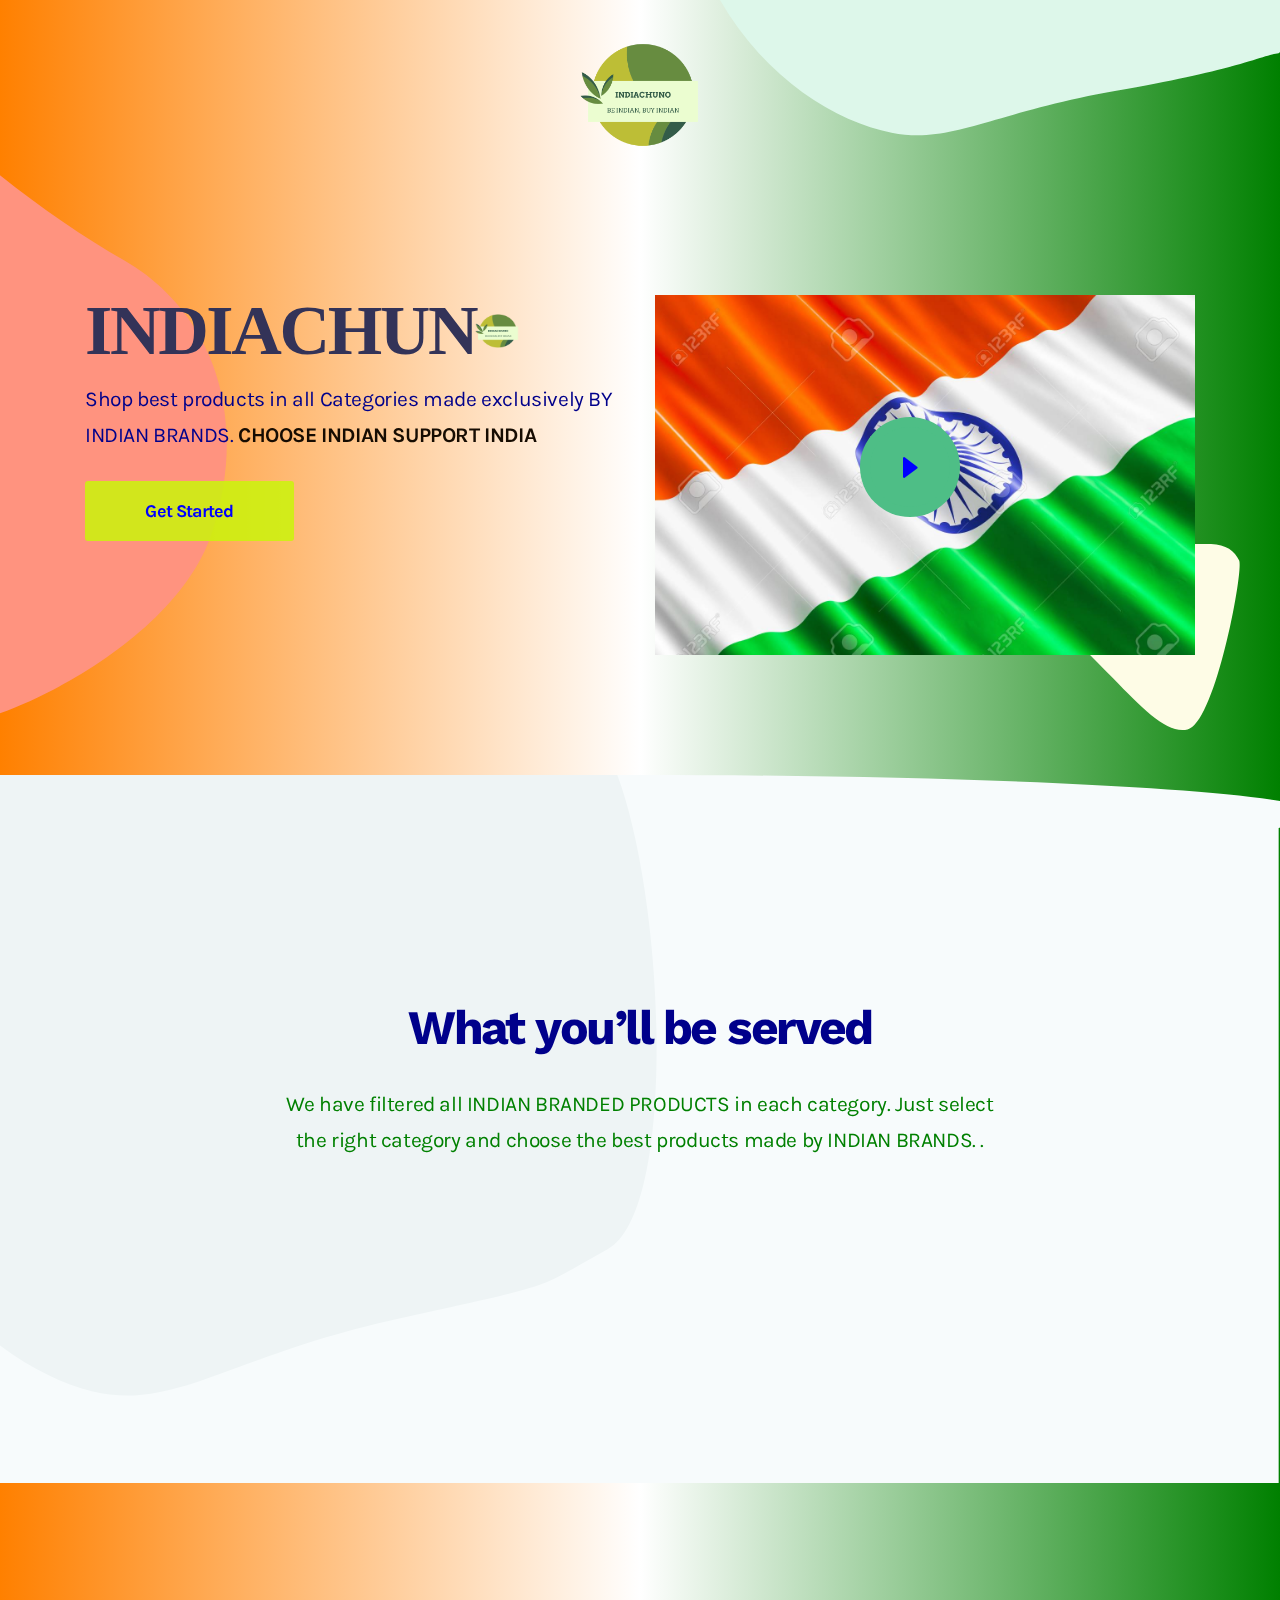
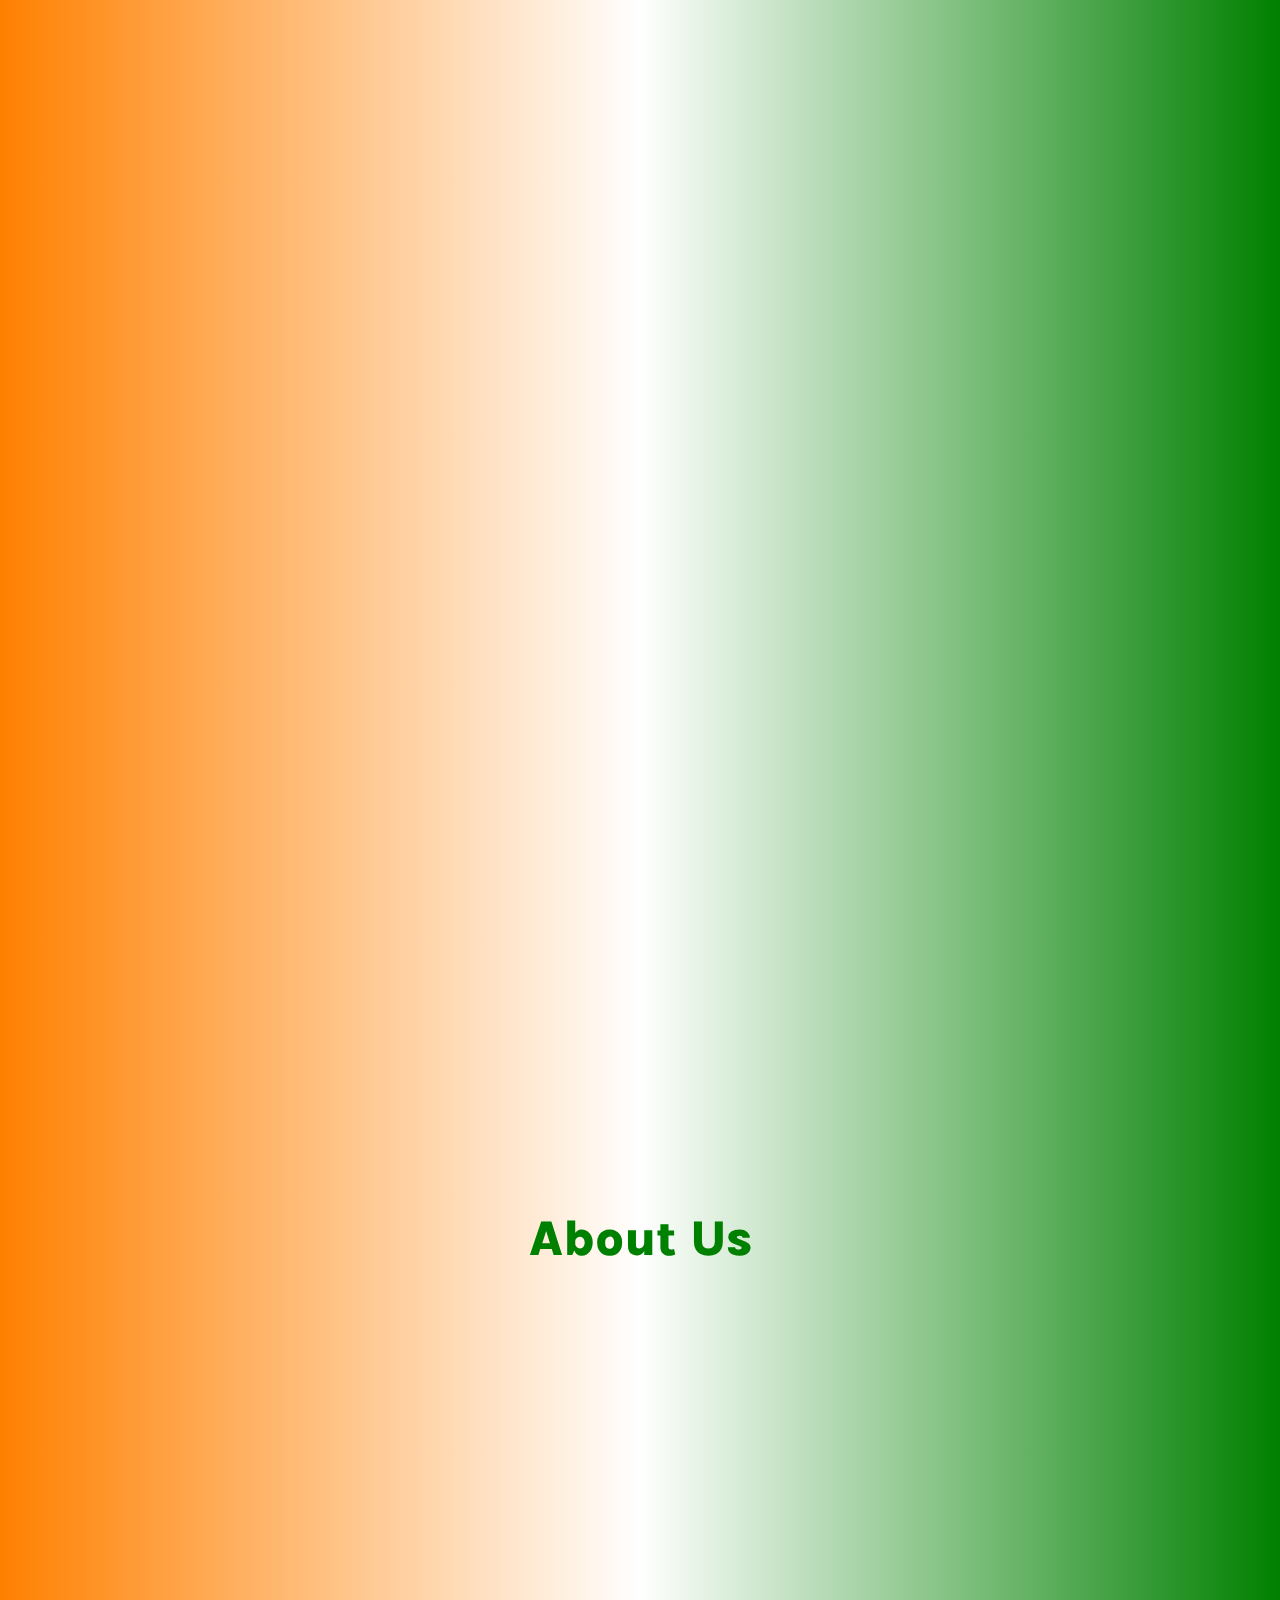
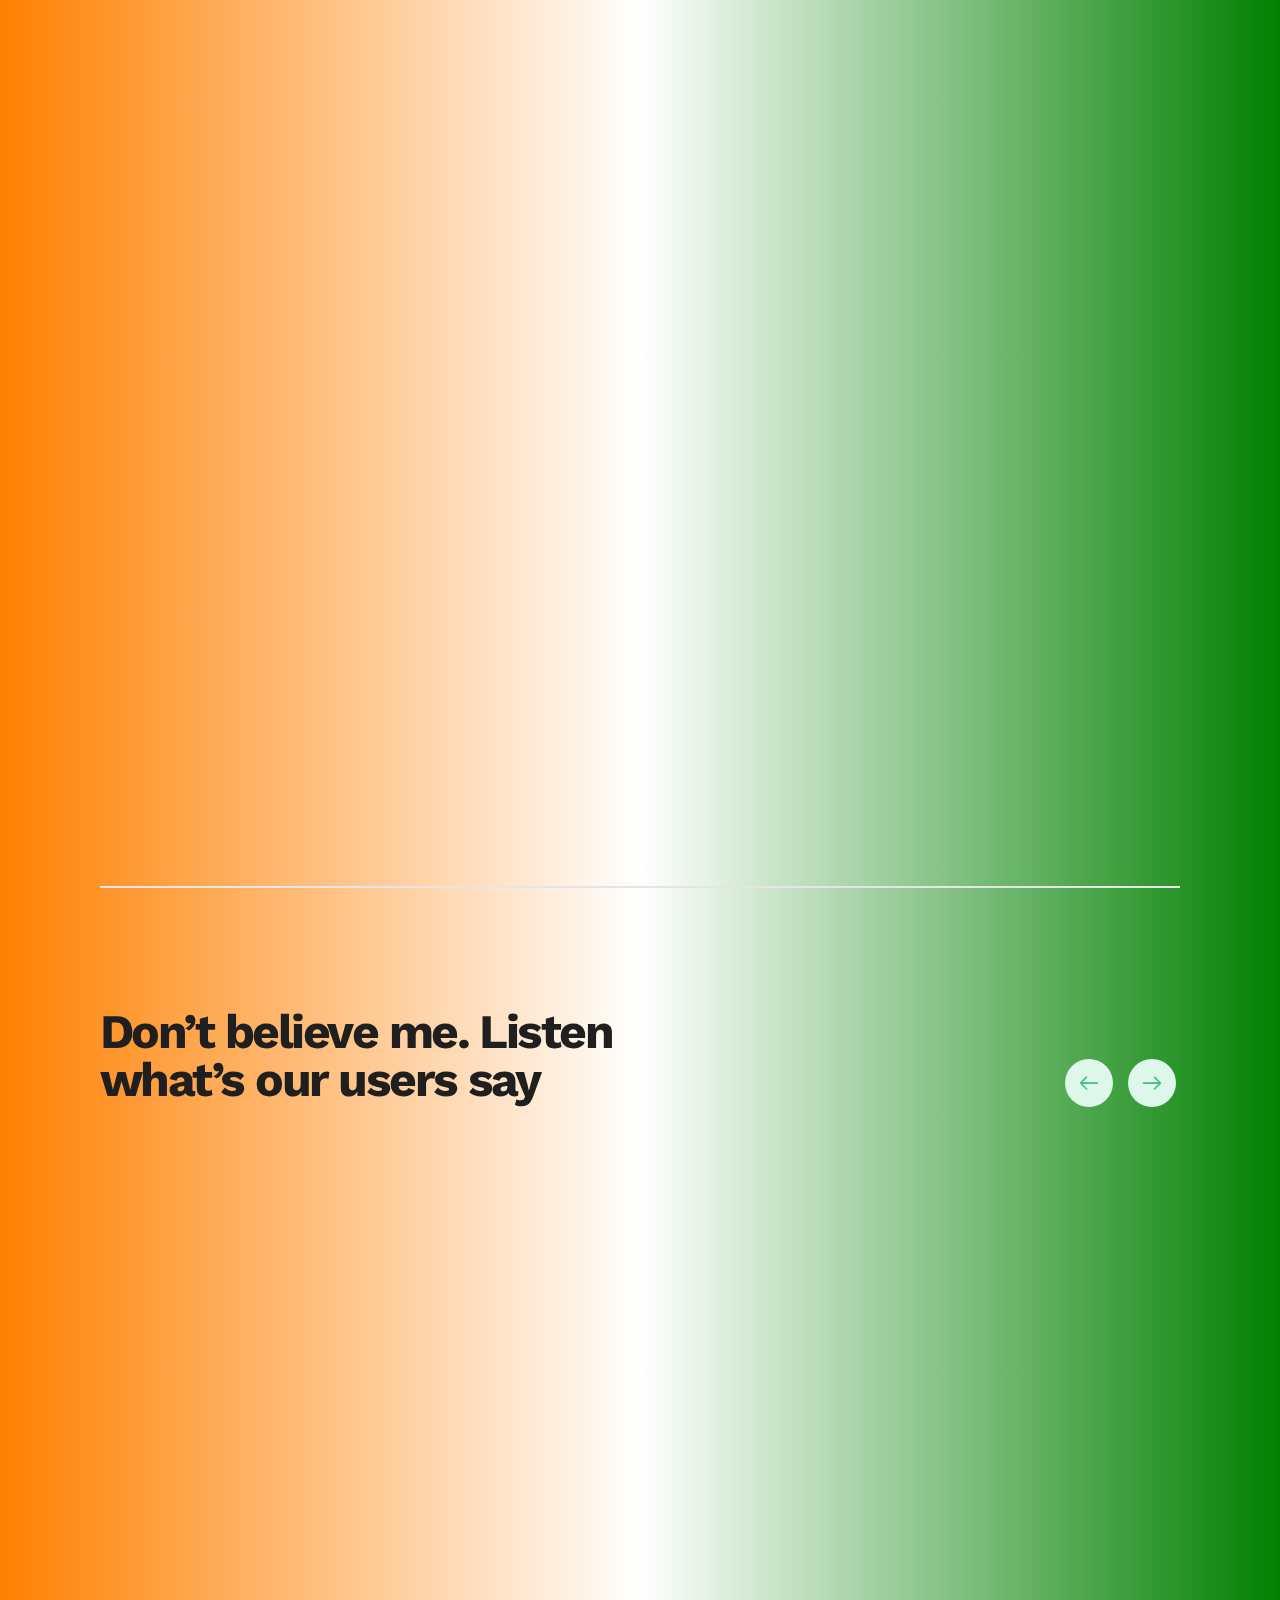
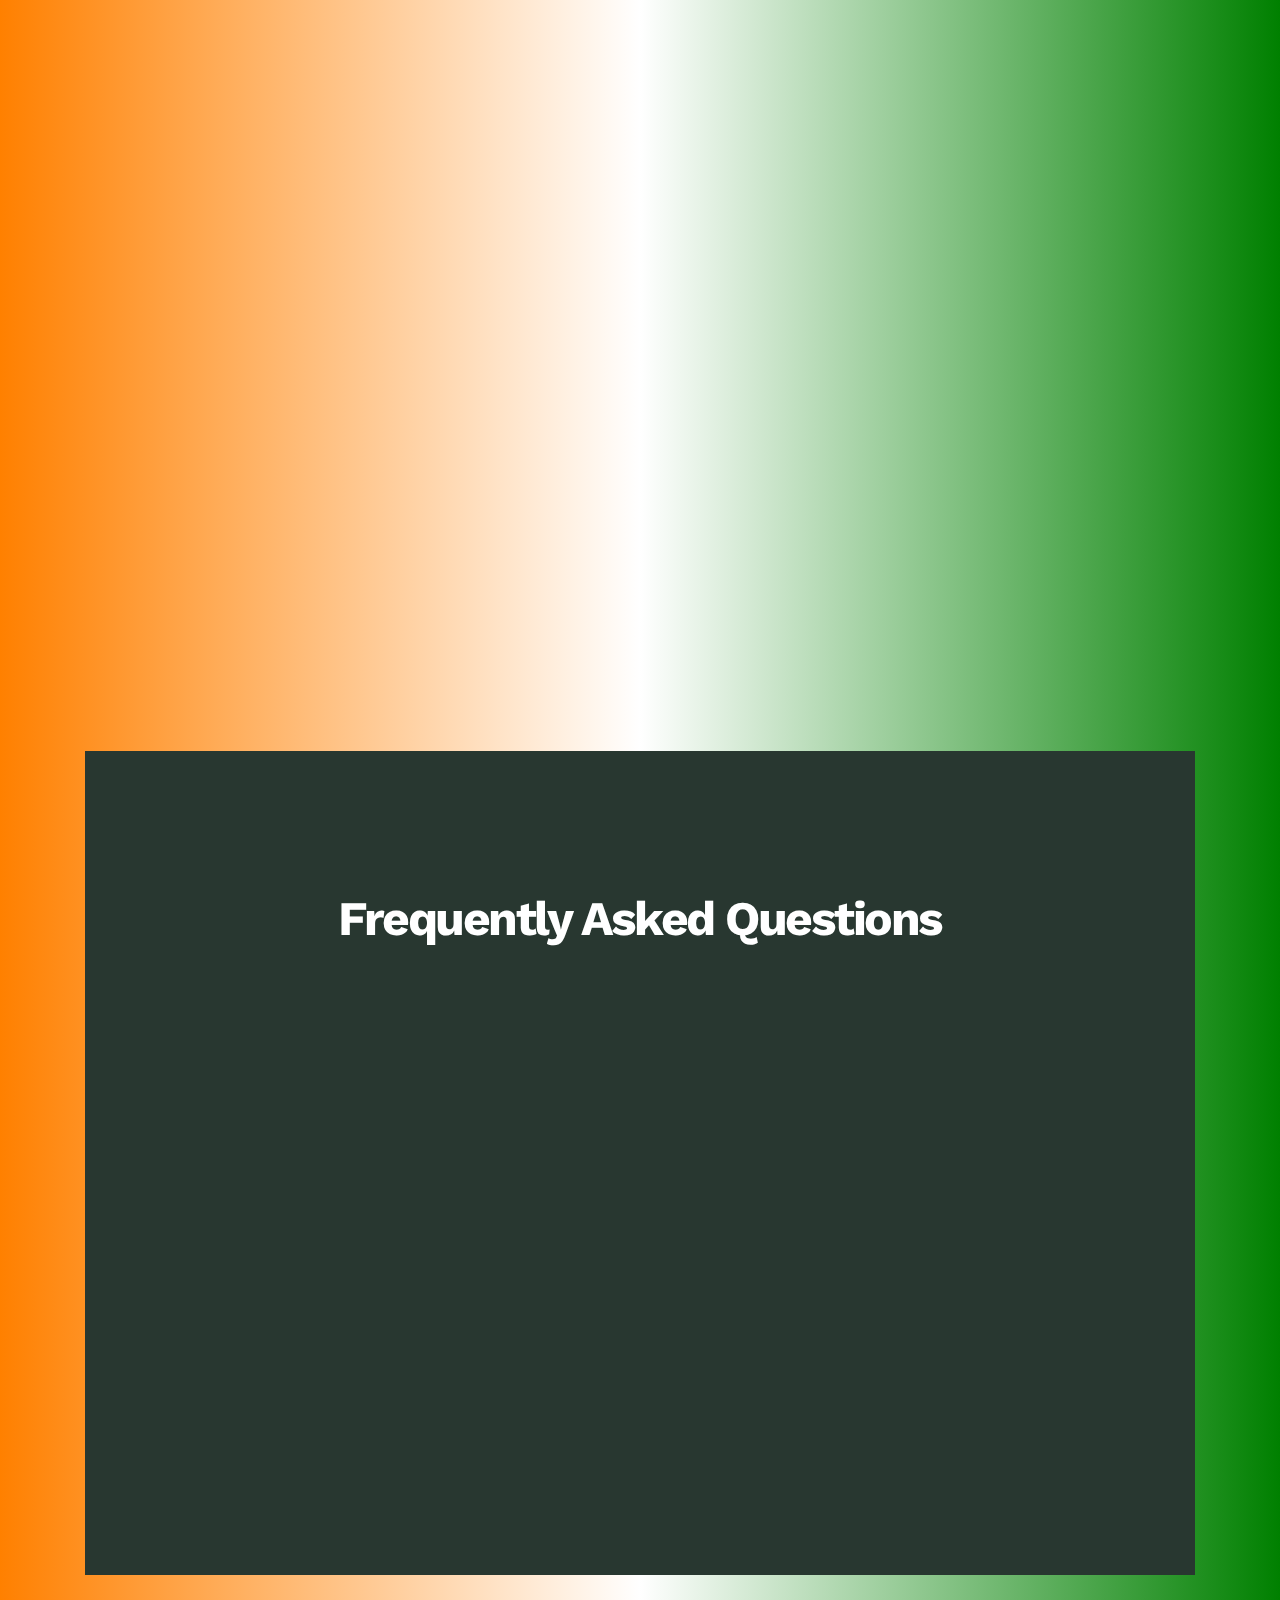
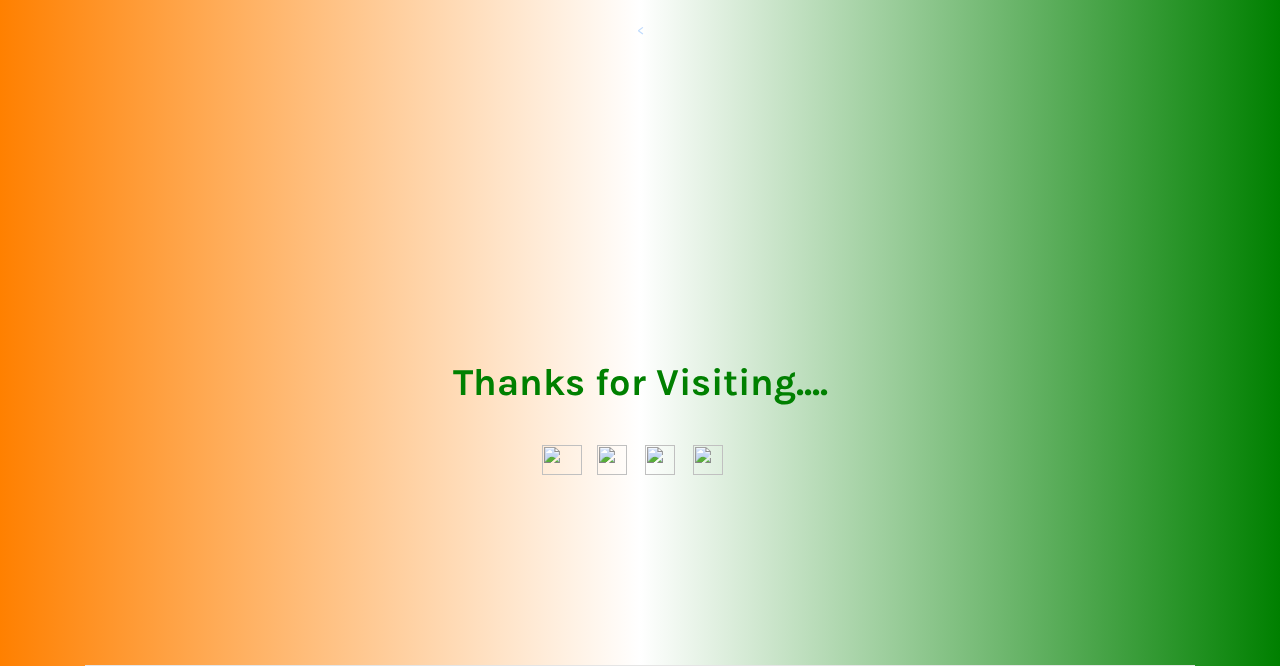
==== index.html @ 26bf74f6 "try" ====
<!DOCTYPE html>
<html lang="en">

<head>
  <meta charset="UTF-8">
  <meta name="viewport" content="width=device-width, initial-scale=1.0">
  <meta http-equiv="X-UA-Compatible" content="ie=edge">
  <title></title>
  <!-- Plugins CSS -->
  <link rel="stylesheet" href="./plugins/bootstrap-4.3.1/css/bootstrap.min.css">
  <link rel="stylesheet" href="./plugins/meanmenu/meanmenu.css">
  <link rel="stylesheet" href="./plugins/slick-1.8.1/slick.css">
  <link rel="stylesheet" href="./plugins/fancybox-master/jquery.fancybox.min.css">
  <link rel="stylesheet" href="./plugins/aos-animation/aos.css">
  <!-- fonts -->
  <link rel="stylesheet" href="./fonts/ep-icon-fonts/css/style.css">
  <link rel="stylesheet" href="./fonts/fontawesome-5/css/all.min.css">
  <!-- Custom Stylesheet -->
  <link rel="stylesheet" href="./css/settings.css">
  <link rel="stylesheet" href="./css/style.css">

  <style>

    body {
      /* background-image: linear-gradient(270deg, #138808 33%, #ffffff 33%, #ffffff 66%, #FF9933 66% ) !important; */
      background-image:
      linear-gradient(
        to right, 
        #ff8000, 
        #ffffff, 
        #008000
    );
    }

    a {
      color : blue !important;
    }

    a:hover {
      color : rgb(3, 0, 2) !important;
    }

    a:active {
      color : red !important;
    }

    b {
      color : green ;
    }
  </style>
</head>

<body >
<div class="site-wrapper">
<!-- Header Starts -->





  <header class="site-header position-relative">
        <div class="container">
            <div class="row justify-content-center align-items-center position-relative">
                <div class="col-sm-3 col-6 col-lg-2 col-xl-2 order-lg-1">
                  <!-- Brand Logo -->
                    <div class="brand-logo">
                        <a href="https://www.youtube.com/channel/UC8tmJH3tyJT249NpNAUymzQ?view_as=subscriber"><img src="bharat.png" style="text-align: left;" alt="" /></a>
                    </div>
                </div>

                
                <!-- Menu Block -->
                <!-- <div class="col-sm-1 col-6 col-lg-6 col-xl-6 offset-lg-2  position-static order-lg-2">
                    <div class="main-navigation">
                        <ul class="main-menu">
                            <li class="menu-item has-dropdown">
                                <a href="#features">Categories</a>
                                    <ul class="menu-dropdown">
                                        <li class="single-item" >
                                            <a href="#headingOne">
                                            <h3>Fashion and Wardrobe</h3> 
                                            <p>Clothing, Footwear and more</p>
                                            </a>
                                        </li>
                                        <li class="single-item">
                                            <a href="#heading2">
                                                <h3>Cosmetics and Beauty Products</h3>
                                                <p>Skin care, beauty creams and more</p>
                                            </a> 
                                        </li>
                                        <li class="single-item">
                                            <a href="heading3">
                                                <h3>Electronics</h3>
                                            <p>Mobiles, Laptops, Refridgerators, ACs, Washing Machines and more</p>
                                        </a> 
                                        </li>
                                        <li class="single-item">
                                            <a href="">
                                                    <h3>Baby and kids Products</h3>
                                                <p>baby skin care, clothing, toys and more</p>
                                            </a> 
                                        </li>
                                    </ul>
                                </li>
                            <li class="menu-item "><a href="#features"></a></li>
                    
                            <li class="menu-item"><a href="#"></a></li>
                            </ul>
                    </div>
                    <div class="mobile-menu"></div>
                </div> -->
            </div>
        </div>
        <div class="shape-holder header-shape" data-aos="fade-down" data-aos-once="true"><img src="image/header-shape.svg" alt=""></div>
  </header>

<!-- Hero-Area -->
<div class="hero-area position-relative">
  <div class="container">
    <div class="row">
      <div class="col-xl-6 col-lg-6 col-md-7 col-12">
        <div class="hero-content">
          <h1> <b style="color: rgb(51, 51, 88); font-family: Pier;">INDIACHUN<img src="bharat.png" style="width: 58px; height: 52px; margin-left: -0.12em; margin-top: -0.2em;" alt="" /></b> </h1>
          <p style="color: darkblue;">Shop best products in all Categories made exclusively BY INDIAN BRANDS. <b style="color: #160c02;">CHOOSE INDIAN SUPPORT INDIA</b></p>
          <div class="hero-btn"><a href="#categories" class="btn btn--orange btn--hover-shine" style="background-color: rgba(202, 245, 11, 0.85);">Get Started</a></div>
          <div class="rating">
            <!-- <div class="icon">
              <i class="fas fa-star active"></i>
              <i class="fas fa-star active"></i>
              <i class="fas fa-star active"></i>
              <i class="fas fa-star active"></i>
              <i class="fas fa-star active"></i>
            </div> -->
            <!-- <span class="text">Trused by over 4,332 clients</span> -->
          </div>
        </div>
      </div>

      <div class="col-xl-6 col-lg-6 col-md-5 col-12">
        <div class="hero-media">
          <img src="flag.jpg" alt="">
          <a class="video-play-trigger" data-fancybox href="https://www.youtube.com/watch?v=_sI_Ps7JSEk"><i class="icon icon-triangle-right-17-2"></i></a>
          <div class="media-shape animate-spin"><img src="image/media-shape.png" alt=""></div>
        </div>
      </div>
    </div>
  </div>
  <div class="shape-holder hero-shape" data-aos="fade-right" data-aos-once="true"><img src="image/hero-orange-shape.svg" alt=""></div>
</div>

<!-- Facts Section -->
<!-- <section class="facts-section">
  <div class="container">
    <div class="position-relative">
      <div class="fact-absolute">
          <div class="row justify-content-center">
              <div class="col-xl-7 col-lg-8 mb--35  text-center">
                <span class="fact-text">The #1 Shopping Platform of Indian Products</span>
              </div>
            </div>
            <div class="row justify-content-center space-db--30">
                <div class="col-md-6 col-lg-3 mb--30" data-aos="fade-up" data-aos-duration="1000" data-aos-once="true">
                        <div class="fact-card" >
                          <div class="card-content">
                            <span class="number">12,382</span>
                            <p class="info">Happy Clients</p>
                          </div>
                
                          <div class="card-icon">
                            <img src="image/users-wm.png" alt="">
                          </div>
                        </div>
                </div>
                
                <div class="col-md-6 col-lg-3 mb--30" data-aos="fade-up" data-aos-duration="2000" data-aos-once="true" data-aos-delay="200">
                        <div class="fact-card" >
                          <div class="card-content">
                            <span class="number">13003</span>
                            <p class="info">Projects</p>
                          </div>
                
                          <div class="card-icon">
                            <img src="image/fact-2.png" alt="">
                          </div>
                        </div>
                </div>
                
                <div class="col-md-6 col-lg-3 mb--30" data-aos="fade-up" data-aos-duration="2000" data-aos-once="true" data-aos-delay="400">
                        <div class="fact-card" >
                          <div class="card-content">
                            <span class="number">3,493</span>
                            <p class="info">5 Star Reviews</p>
                          </div>
                
                          <div class="card-icon">
                            <img src="image/fact-3.png" alt="">
                          </div>
                        </div>
                </div>
                
                <div class="col-md-6 col-lg-3 mb--30" data-aos="fade-up" data-aos-duration="2000" data-aos-once="true" data-aos-delay="600">
                        <div class="fact-card" >
                          <div class="card-content">
                            <span class="number">21k</span>
                            <p class="info">Project Requests</p>
                          </div>
                
                          <div class="card-icon">
                            <img src="image/fact-4.png" alt="">
                          </div>
                        </div>
                </div>
            </div>
      </div>
    </div>
  </div>
</section> -->


<!-- Course section -->
<section class="course-section position-relative">
  <div class="shape-holder">
    <img src="./image/section-2-shape-bg.svg" alt="">
  </div>
  <div class="shape-holder" data-aos="zoom-in"  data-aos-once="true">
    <img src="./image/section-2-shape.svg" alt="">
  </div>
  <div class="shape-holder course-shape-3" data-aos="zoom-in-left" data-aos-once="true">
    <img src="./image/course-yelloow-svg.svg" alt="">
  </div>
  <div class="container pt-lg--85">
    <div class="row justify-content-center">
      <div class="col-lg-8">
        <div class="section-title section-black" >
          <h2 style="color: darkblue;"> What you’ll be served</h2>
          <p id="categories" style="color: green;">We have filtered all INDIAN BRANDED PRODUCTS in each category. Just select the right category and choose the best products made by INDIAN BRANDS.
          .</p>
        </div>
      </div>
    </div>
    <div class="accordion course-accordion" id="accordionExample" >
      <div class="card course-card"  data-aos="fade-up" data-aos-duration="1000" data-aos-once="true" >
        <div class="card-header" id="headingOne">
          <div class="row">
              <div class="col-xl-6 col-lg-7">
                <div class="acc-left-content d-flex">
                  <div class="acc-icon">
                    <img src="https://previews.123rf.com/images/stokkco/stokkco1707/stokkco170700068/82265278-flat-style-modern-business-employees-activity-vector-icon-set-men-lifestyle-icons-present-.jpg" style="width: 69px; height: 69px;" alt="rg">
                  </div>
                  <div class="acc-head-contents">
                    <h3 style="color: darkblue;">Men</h3>
                    <p style="color: green;">Buy best products in MEN category, available on top e-commerce sites filtering only <b>INDIAN BRANDS</b> .</p>
                  </div>
                </div>
              </div>
              <div class="col-xl-4 col-lg-5 offset-xl-2">
                <div class="acc-right-content d-flex">
                  <div class="course-length-badge">
                    <span>Sub-categories</span>
                    <span>12</span>
                  </div>
                  <button class="btn acc-toggle collapsed" type="button" data-toggle="collapse" data-target="#collapseOne" aria-expanded="true" aria-controls="collapseOne">
                    <i class="icon icon-minimal-down"></i>
                  </button>
                </div>
              </div>
          </div>
          
        </div>
    
        <div id="collapseOne" class="collapse" aria-labelledby="headingOne" data-parent="#accordionExample">
          <div class="card-body">
              <ul class="course-inline-list">
                <li><a href="https://ekaro.in/enkr2020070743088723">
                      <i class="icon icon-check-2"></i>
                        <b>Topwear</b>  :  
                        <a href="https://clnk.in/le6h" target="_"> &nbsp;&nbsp;&nbsp;   T shirts</a>   
                        <a href="https://ekaro.in/enkr2020070743088898"> &nbsp;&nbsp;&nbsp;   Casual Shirts</a> 
                        <a href="https://ekaro.in/enkr2020070743089141"> &nbsp;&nbsp;&nbsp;   Formal Shirts</a>
                        <a href="https://ekaro.in/enkr2020070743089305"> &nbsp;&nbsp;&nbsp;   Sweatshirts</a> 
                        <a href="https://ekaro.in/enkr2020070743089459"> &nbsp;&nbsp;&nbsp;   Sweaters</a> 
                        <a href="https://ekaro.in/enkr2020070743089582"> &nbsp;&nbsp;&nbsp;   Jackets</a>
                        <a href="https://ekaro.in/enkr2020070743089727"> &nbsp;&nbsp;&nbsp;   Blazers & Coats</a> 
                        <a href="https://ekaro.in/enkr2020070743089936"> &nbsp;&nbsp;&nbsp;   Suits</a> 
                        <a href="https://ekaro.in/enkr2020070843102762"> &nbsp;&nbsp;&nbsp;   Rain-jackets</a>  
                    </a></li>
                <li><a href="https://ekaro.in/enkr2020070743090374">
                      <i class="icon icon-check-2"></i>
                        <b>Bottomwear</b>  :
                        <a href="https://ekaro.in/enkr2020070743090176"> &nbsp;&nbsp;&nbsp;   Jeans</a> 
                        <a href="https://ekaro.in/enkr2020070743090230"> &nbsp;&nbsp;&nbsp;   Casual Trousers</a> 
                        <a href="https://ekaro.in/enkr2020070743090244"> &nbsp;&nbsp;&nbsp;   Formal Trousers</a>
                        <a href="https://ekaro.in/enkr2020070743090319"> &nbsp;&nbsp;&nbsp;   Shorts</a> 
                        <a href="https://ekaro.in/enkr2020070743090349"> &nbsp;&nbsp;&nbsp;   Trackpants & Joggers</a> 
                    </a></li>
                <li><a href="https://ekaro.in/enkr2020070743090690">
                      <i class="icon icon-check-2"></i>
                        <b>Footwear</b>  : 
                        <a href="https://ekaro.in/enkr2020070843098414"> &nbsp;&nbsp;&nbsp;   Casual Shoes</a> 
                        <a href="https://ekaro.in/enkr2020070743090747"> &nbsp;&nbsp;&nbsp;   Sports Shoes</a> 
                        <a href="https://ekaro.in/enkr2020070843098786"> &nbsp;&nbsp;&nbsp;   Formal Shoes</a>
                        <a href="https://ekaro.in/enkr2020070843098941"> &nbsp;&nbsp;&nbsp;   Sneakers</a> 
                        <a href="https://ekaro.in/enkr2020070843099304"> &nbsp;&nbsp;&nbsp;   Sandals & Floaters</a> 
                        <a href="https://ekaro.in/enkr2020070843099694"> &nbsp;&nbsp;&nbsp;   Flip Flops</a>
                        <a href="https://ekaro.in/enkr2020070843099790"> &nbsp;&nbsp;&nbsp;   Socks</a> 
                    </a>
                  </li>

                  <li><a href="https://ekaro.in/enkr2020070843101051">
                    <i class="icon icon-check-2"></i>
                      <b>Traditional & Festive Wear</b>  : 
                      <a href="https://ekaro.in/enkr2020070843101194"> &nbsp;&nbsp;&nbsp;   Kurtas & Kurta Sets </a> 
                      <a href="https://ekaro.in/enkr2020070843101412"> &nbsp;&nbsp;&nbsp;   Sherwanis</a> 
                      <a href="https://ekaro.in/enkr2020070843101813"> &nbsp;&nbsp;&nbsp;   Nehru Jackets</a>
                      <a href="https://ekaro.in/enkr2020070843101910"> &nbsp;&nbsp;&nbsp;   Dhotis</a> 
                  </a>
                  </li>

                  <li><a href="https://ekaro.in/enkr2020070843102065">
                    <i class="icon icon-check-2"></i>
                    <b>Innerwear & Sleepwear</b>   : 
                      <a href="https://ekaro.in/enkr2020070843102161"> &nbsp;&nbsp;&nbsp;   Breifs & Trunks</a> 
                      <a href="https://ekaro.in/enkr2020070843102266"> &nbsp;&nbsp;&nbsp;   Boxers</a> 
                      <a href="https://ekaro.in/enkr2020070843102309"> &nbsp;&nbsp;&nbsp;   Vests</a>
                      <a href="https://ekaro.in/enkr2020070843102429"> &nbsp;&nbsp;&nbsp;   Sleepwear & Loungewear</a> 
                      <a href="https://ekaro.in/enkr2020070843102532"> &nbsp;&nbsp;&nbsp;   Thermals</a> 
                  </a>
                  </li>

                  <li><a href="https://ekaro.in/enkr2020070843100531">
                    <i class="icon icon-check-2"></i>
                     <b>Sports & Active Wear</b>  : 
                      <a href="https://ekaro.in/enkr2020070743090747"> &nbsp;&nbsp;&nbsp;   Sports Shoes</a>
                      <a href="https://ekaro.in/enkr2020070843099304"> &nbsp;&nbsp;&nbsp;   Sports Sandals</a>  
                      <a href="https://ekaro.in/enkr2020070843100383"> &nbsp;&nbsp;&nbsp;   Active T-shirts</a>
                  </a>
                </li>

                <li><a href="https://ekaro.in/enkr2020070843116913">
                  <i class="icon icon-check-2"></i>
                   <b>Personal Care & Grooming</b> 
                </a>
                </li>

                <li><a href="https://ekaro.in/enkr2020070843117660">
                  <i class="icon icon-check-2"></i>
                   <b>Sunglasses & Frames</b> 
                </a>
                </li>

                <li><a href="https://ekaro.in/enkr2020070843119624">
                  <i class="icon icon-check-2"></i>
                   <b>Watches</b> 
                </a>
              </li>

              <li><a href="https://ekaro.in/enkr2020070843119895">
                <i class="icon icon-check-2"></i>
                <b>Fashion Accessories</b>   : 
                  <!-- <a href=""> &nbsp;&nbsp;&nbsp;   Wallets</a> 
                  <a href=""> &nbsp;&nbsp;&nbsp;   Belts</a>  -->
                  <a href="https://ekaro.in/enkr2020070843118242"> &nbsp;&nbsp;&nbsp;   Perfumes</a>
                  <a href="https://ekaro.in/enkr2020070843118349"> &nbsp;&nbsp;&nbsp;   Deodrants</a> 
                  <a href="https://ekaro.in/enkr2020070843120331"> &nbsp;&nbsp;&nbsp;   Trimmers</a> 
                  <!-- <a href=""> &nbsp;&nbsp;&nbsp;   Mufflers, Scarves & Gloves</a> -->
                  <!-- <a href=""> &nbsp;&nbsp;&nbsp;   Phone Cases</a> -->
                  <a href="https://ekaro.in/enkr2020070843120621"> &nbsp;&nbsp;&nbsp;   Rings & Wristwear</a> 
                  <a href="https://ekaro.in/enkr2020070843121198"> &nbsp;&nbsp;&nbsp;   Helmets</a>
                  <a href="https://ekaro.in/enkr2020070843120926"> &nbsp;&nbsp;&nbsp;   Caps & Hats</a>
              </a>
              </li>

            <li><a href="https://ekaro.in/enkr2020070843121615">
              <i class="icon icon-check-2"></i>
               <b>Bags & Bagpacks</b> 
            </a>
            </li>

            <li><a href="https://ekaro.in/enkr2020070843122046">
              <i class="icon icon-check-2"></i>
               <b>Luggages & Trolleys</b> 
            </a>
            </li>
              </ul>
          </div>
        </div>
      </div>
      <div class="card course-card"  data-aos="fade-up" data-aos-duration="2000" data-aos-once="true" data-aos-delay="200">
        <div class="card-header" id="heading2">
          <div class="row">
              <div class="col-lg-6">
                <div class="acc-left-content d-flex">
                  <div class="acc-icon">
                    <img src="https://i.pinimg.com/736x/04/02/63/040263b0ae04bc8cb9056aa5ca827648.jpg" style="width: 69px; height:69px;" alt="">
                  </div>
                  <div class="acc-head-contents">
                    <h3 style="color: darkblue;">Women</h3>
                    <p style="color: green;">Best Fashion, Beauty and Skincare offered for ladies by top <b>INDIAN BRANDS</b> .</p>
                  </div>
                </div>
              </div>
              <div class="col-lg-4 offset-lg-2">
                <div class="acc-right-content d-flex">
                  <div class="course-length-badge">
                    <span>Sub-Categories</span>
                    <span>13</span>
                  </div>
                  <button class="btn acc-toggle collapsed" type="button" data-toggle="collapse" data-target="#collapse2" aria-expanded="true" aria-controls="collapse2">
                    <i class="icon icon-minimal-down"></i>
                  </button>
                </div>
              </div>
          </div>
          
        </div>
    
        <div id="collapse2" class="collapse" aria-labelledby="heading2" data-parent="#accordionExample">
          <div class="card-body">
              <ul class="course-inline-list">
                <li><a href="https://ekaro.in/enkr2020070843126249">
                      <i class="icon icon-check-2"></i>
                    <b>Indian & Fusion Wear</b>   : 
                    <div class="hyperlinks">
                      <a href="https://ekaro.in/enkr2020070843126339"> &nbsp;&nbsp;&nbsp;   Kurtas & Suits</a> 
                      <a href="https://ekaro.in/enkr2020070843126495"> &nbsp;&nbsp;&nbsp;   Kurtis, Tunics & Tops</a> 
                      <a href="https://ekaro.in/enkr2020070843126525"> &nbsp;&nbsp;&nbsp;   Ethnic Dresses</a>
                      <a href="https://ekaro.in/enkr2020070843126774"> &nbsp;&nbsp;&nbsp;   Leggings, Salwars, Chridars</a> 
                      <a href="https://ekaro.in/enkr2020070843126842"> &nbsp;&nbsp;&nbsp;   Skirt & Palazzos</a> 
                      <a href="https://ekaro.in/enkr2020070843127076"> &nbsp;&nbsp;&nbsp;   Sarees & Blouses</a>
                      <a href="https://ekaro.in/enkr2020070843129434"> &nbsp;&nbsp;&nbsp;   Dress Materials</a>
                      <a href="https://ekaro.in/enkr2020070843129537"> &nbsp;&nbsp;&nbsp;   Lehenga Cholis</a> 
                      <a href="https://ekaro.in/enkr2020070843129668"> &nbsp;&nbsp;&nbsp;   Dupattas & Shawls</a>
                      <a href="https://ekaro.in/enkr2020070843129737"> &nbsp;&nbsp;&nbsp;   Jackets & Waistcoats</a>
                    </div>
                    </a>

                  </li>

                  <li><a href="https://ekaro.in/enkr2020070843130468">
                    <i class="icon icon-check-2"></i>
                   <b>Western Wear</b>  : 
                    <a href="https://ekaro.in/enkr2020070843130635"> &nbsp;&nbsp;&nbsp;   Dresses & Jumpsuits </a> 
                    <a href="https://ekaro.in/enkr2020070843130694"> &nbsp;&nbsp;&nbsp;   Tops, T-shirts & Shirts</a> 
                    <a href="https://ekaro.in/enkr2020070843130952"> &nbsp;&nbsp;&nbsp;   Jeans & Jeggings</a>
                    <a href="https://ekaro.in/enkr2020070843131075"> &nbsp;&nbsp;&nbsp;   Trousers & Capris</a> 
                    <a href="https://ekaro.in/enkr2020070943138048"> &nbsp;&nbsp;&nbsp;   Shorts & Skirts</a> 
                    <a href="https://ekaro.in/enkr2020070943139017"> &nbsp;&nbsp;&nbsp;   Shrugs</a>
                    <a href="https://ekaro.in/enkr2020070943139265"> &nbsp;&nbsp;&nbsp;   Sweaters & Sweatshirts</a>
                    <a href="https://ekaro.in/enkr2020070943139390"> &nbsp;&nbsp;&nbsp;   Jackets & Coats</a> 
                    <a href="https://ekaro.in/enkr2020070943139440"> &nbsp;&nbsp;&nbsp;   Blazers & Waistcoats</a>
                  </a>
                </li>

                <li><a href="https://ekaro.in/enkr2020070943158578">
                  <i class="icon icon-check-2"></i>
                <b>Footwear</b>   : 
                  <a href="https://ekaro.in/enkr2020070943158698"> &nbsp;&nbsp;&nbsp;   Flats</a> 
                  <a href="https://ekaro.in/enkr2020070943158757"> &nbsp;&nbsp;&nbsp;   Casual Shoes</a> 
                  <a href="https://ekaro.in/enkr2020070943158870"> &nbsp;&nbsp;&nbsp;   Heels</a>
                  <a href="https://ekaro.in/enkr2020070943158991"> &nbsp;&nbsp;&nbsp;   Boots</a> 
                  <a href="https://ekaro.in/enkr2020070943159038"> &nbsp;&nbsp;&nbsp;   Sports Shoes & Floaters</a> 
                </a>
              </li>

              <li><a href="https://ekaro.in/enkr2020070943139513">
                <i class="icon icon-check-2"></i>
              <b>Sports & Active Wear</b>   : 
                <a href="https://ekaro.in/enkr2020070943139679"> &nbsp;&nbsp;&nbsp;   Clothing</a> 
                <a href="https://ekaro.in/enkr2020070943139800"> &nbsp;&nbsp;&nbsp;   Footwear</a> 
                <a href="https://ekaro.in/enkr2020070943158085"> &nbsp;&nbsp;&nbsp;   Sports Accessories</a>
              </a>
              </li>

              <li><a href="https://ekaro.in/enkr2020070943154555">
                  <i class="icon icon-check-2"></i>
                  <b>Women Accessories</b>  
                </a>
              </li>

              <li><a href="https://ekaro.in/enkr2020070943154123">
                <i class="icon icon-check-2"></i>
                <b> Watches & Wearables</b> 
              </a>
              </li>
      
              <li><a href="https://ekaro.in/enkr2020070943146817">
                <i class="icon icon-check-2"></i>
                <b>Sunglasses & Frames</b> 
              </a>
              </li>
              
              <li><a href="https://ekaro.in/enkr2020070943142655">
                <i class="icon icon-check-2"></i>
               <b>Lingerie & Sleepwear</b>  : 
                <a href="https://ekaro.in/enkr2020070943142808"> &nbsp;&nbsp;&nbsp;   Bras & Lingerie Sets</a> 
                <a href="https://ekaro.in/enkr2020070943142882"> &nbsp;&nbsp;&nbsp;   Briefs</a> 
                <a href="https://ekaro.in/enkr2020070943142963"> &nbsp;&nbsp;&nbsp;   Shapewear</a>
                <a href="https://ekaro.in/enkr2020070943143275"> &nbsp;&nbsp;&nbsp;   Sleepwear & Loungewear</a>
                <a href="https://ekaro.in/enkr2020070943143477"> &nbsp;&nbsp;&nbsp;   Swimewear</a> 
                <a href="https://ekaro.in/enkr2020070943143704"> &nbsp;&nbsp;&nbsp;   Camisoles & Thermals</a>
              </a>
              </li>

              <li><a href="https://ekaro.in/enkr2020070943148699">
                <i class="icon icon-check-2"></i>
               <b>Beauty and personal care products</b>  : 
                <a href="https://ekaro.in/enkr2020070943148902"> &nbsp;&nbsp;&nbsp;   Makeup</a> 
                <a href="https://ekaro.in/enkr2020070943153249"> &nbsp;&nbsp;&nbsp;   Skincare</a> 
                <a href="https://ekaro.in/enkr2020070943153467"> &nbsp;&nbsp;&nbsp;   Premium Beauty</a>
                <a href="https://ekaro.in/enkr2020070943153705"> &nbsp;&nbsp;&nbsp;   Lipsticks</a>
                <a href="https://ekaro.in/enkr2020070943153953"> &nbsp;&nbsp;&nbsp;   Fragrances</a>
              </a>
              </li>

              <li><a href="https://ekaro.in/enkr2020070943157652">
                <i class="icon icon-check-2"></i>
               <b>Jewellery</b>  : 
                <a href="https://ekaro.in/enkr2020070943157868"> &nbsp;&nbsp;&nbsp;   Fashion Jewellery</a> 
                <a href="https://ekaro.in/enkr2020070943157923"> &nbsp;&nbsp;&nbsp;   Fine Jewellery</a> 
                <a href="https://ekaro.in/enkr2020070943157977"> &nbsp;&nbsp;&nbsp;   Earrings</a>
              </a>
              </li>

              <li><a href="https://ekaro.in/enkr2020070943148160">
                <i class="icon icon-check-2"></i>
                <b>Handbags, Bags & Wallets</b>  
              </a>
              </li>

              <li><a href="https://ekaro.in/enkr2020070943147891">
                <i class="icon icon-check-2"></i>
                <b>Bagpacks</b>
              </a>
              </li>
  
              <li><a href="https://ekaro.in/enkr2020070943147709">
                <i class="icon icon-check-2"></i>
                 <b>Luggages & Trolleys</b> 
              </a>
              </li>

              </ul>
          </div>
        </div>
      </div>


      <div class="card course-card"  data-aos="fade-up" data-aos-duration="2000" data-aos-once="true" data-aos-delay="400">
        <div class="card-header" id="heading3">
          <div class="row">
              <div class="col-lg-6">
                <div class="acc-left-content d-flex">
                  <div class="acc-icon">
                    <img src="https://cdn.nohat.cc/thumb/f/720/4728935623426048.jpg" style="width: 69px; height:69px;" alt="">
                  </div>
                  <div class="acc-head-contents">
                    <h3 style="color: darkblue;">Baby & Kids</h3>
                    <p style="color: green;">Best and affordable BABY & KIDS Products by <b>INDIAN BRANDS</b>.</p>
                  </div>
                </div>
              </div>
              <div class="col-lg-4 offset-lg-2">
                <div class="acc-right-content d-flex">
                  <div class="course-length-badge">
                    <span>Sub-Categories</span>
                    <span>9</span>
                  </div>
                  <button class="btn acc-toggle collapsed" type="button" data-toggle="collapse" data-target="#collapse3" aria-expanded="true" aria-controls="collapse3">
                    <i class="icon icon-minimal-down"></i>
                  </button>
                </div>
              </div>
          </div>
          
        </div>
    
        <div id="collapse3" class="collapse" aria-labelledby="heading3" data-parent="#accordionExample">
          <div class="card-body">
              <ul class="course-inline-list">
                
                <li><a href="https://ekaro.in/enkr2020071143215452">
                      <i class="icon icon-check-2"></i>
                      <b>Boys Clothing</b>   :  
                        <a href="https://ekaro.in/enkr2020071143216071"> &nbsp;&nbsp;&nbsp;   T-Shirts</a> 
                        <a href="https://ekaro.in/enkr2020071143216167"> &nbsp;&nbsp;&nbsp;   Shirts</a> 
                        <a href="https://ekaro.in/enkr2020071143216226"> &nbsp;&nbsp;&nbsp;   Sweatshirts</a>
                        <a href="https://ekaro.in/enkr2020071143216269"> &nbsp;&nbsp;&nbsp;   Jeans</a> 
                        <a href="https://ekaro.in/enkr2020071143216431"> &nbsp;&nbsp;&nbsp;   Shorts</a>
                        <a href="https://ekaro.in/enkr2020071143216362"> &nbsp;&nbsp;&nbsp;   Trousers</a> 
                        <a href="https://ekaro.in/enkr2020071143216733"> &nbsp;&nbsp;&nbsp;   Jackets & Blazers</a>
                        <a href="https://ekaro.in/enkr2020071143216585"> &nbsp;&nbsp;&nbsp;   Ethnic Wear</a> 
                        <a href="https://ekaro.in/enkr2020071143216506"> &nbsp;&nbsp;&nbsp;   Trackpants & pyjamas</a> 
                        <a href="https://ekaro.in/enkr2020071143216675"> &nbsp;&nbsp;&nbsp;   Innerwear & Sleepwear</a>     
                    </a>
                    </li>

                    <li><a href="https://ekaro.in/enkr2020071143217007">
                      <i class="icon icon-check-2"></i>
                      <b>Girls Clothing</b>   :  
                        <a href="https://ekaro.in/enkr2020071143217056"> &nbsp;&nbsp;&nbsp;   Dresses</a> 
                        <a href="https://ekaro.in/enkr2020071143217080"> &nbsp;&nbsp;&nbsp;   Tops</a> 
                        <a href="https://ekaro.in/enkr2020071143217114"> &nbsp;&nbsp;&nbsp;   T-Shirts</a>
                        <a href="https://ekaro.in/enkr2020071143217133"> &nbsp;&nbsp;&nbsp;   Clothing Sets</a> 
                        <a href="https://ekaro.in/enkr2020071143217190"> &nbsp;&nbsp;&nbsp;   Etnic Wear</a> 
                        <a href="https://ekaro.in/enkr2020071143217218"> &nbsp;&nbsp;&nbsp;   Dungarees & Jumpsuits</a>
                        <a href="https://ekaro.in/enkr2020071143217270"> &nbsp;&nbsp;&nbsp;   Skirts & Shorts</a> 
                        <a href="https://ekaro.in/enkr2020071143217316"> &nbsp;&nbsp;&nbsp;   Tights & Leggings</a> 
                        <a href="https://ekaro.in/enkr2020071143217353"> &nbsp;&nbsp;&nbsp;   Jeans, Trousers & Capris</a> 
                        <a href="https://ekaro.in/enkr2020071143220869"> &nbsp;&nbsp;&nbsp;   Jacket, Sweater & Sweatshirts</a>
                        <a href="https://ekaro.in/enkr2020071143220928"> &nbsp;&nbsp;&nbsp;   Innerwear & Sleepwear</a>     
                    </a>
                    </li>

                    <li><a href="https://ekaro.in/enkr2020071143221642">
                      <i class="icon icon-check-2"></i>
                      <b>Boys Footwear</b>   :  
                        <a href="https://ekaro.in/enkr2020071143221675"> &nbsp;&nbsp;&nbsp;   Casual Shoes</a> 
                        <a href="https://ekaro.in/enkr2020071143221977"> &nbsp;&nbsp;&nbsp;   Sports Shoes</a> 
                        <a href="https://ekaro.in/enkr2020071143221720"> &nbsp;&nbsp;&nbsp;   Booties</a> 
                        <a href="https://ekaro.in/enkr2020071143221854"> &nbsp;&nbsp;&nbsp;   Sandals</a>
                        <a href="https://ekaro.in/enkr2020071143222016"> &nbsp;&nbsp;&nbsp;   Flip Flops</a> 
                    </a>
                    </li>

                    

                    <li><a href="https://ekaro.in/enkr2020071143221219">
                      <i class="icon icon-check-2"></i>
                       <b>Girls Footwear</b>  :  
                        <a href="https://ekaro.in/enkr2020071143221237"> &nbsp;&nbsp;&nbsp;   Flats</a> 
                        <a href="https://ekaro.in/enkr2020071143221296"> &nbsp;&nbsp;&nbsp;   Casual Shoes</a> 
                        <a href="https://ekaro.in/enkr2020071143221440"> &nbsp;&nbsp;&nbsp;   Heels</a>
                        <a href="https://ekaro.in/enkr2020071143221486"> &nbsp;&nbsp;&nbsp;   Flip Flops</a> 
                        <a href="https://ekaro.in/enkr2020071143221507"> &nbsp;&nbsp;&nbsp;   Sandals</a> 
                        <a href="https://ekaro.in/enkr2020071143221397"> &nbsp;&nbsp;&nbsp;   Booties</a>
                    </a>
                    </li>

                    <li><a href="https://ekaro.in/enkr2020071143222389">
                      <i class="icon icon-check-2"></i>
                       <b>Baby Boys</b>  :  
                        <a href="https://ekaro.in/enkr2020071143222461"> &nbsp;&nbsp;&nbsp;   Shirts</a> 
                        <a href="https://ekaro.in/enkr2020071143222486"> &nbsp;&nbsp;&nbsp;   Jeans & Trousers</a>
                        <a href="https://ekaro.in/enkr2020071143222819"> &nbsp;&nbsp;&nbsp;   Jackets</a> 
                        <a href="https://ekaro.in/enkr2020071143222438"> &nbsp;&nbsp;&nbsp;   T-Shirts</a>
                        <a href="https://ekaro.in/enkr2020071143222486"> &nbsp;&nbsp;&nbsp;   Sweatshirts & Sweaters</a> 
                        <a href="https://ekaro.in/enkr2020071143222518"> &nbsp;&nbsp;&nbsp;   Booties</a> 
                        <a href="https://ekaro.in/enkr2020071143222578"> &nbsp;&nbsp;&nbsp;   Ethnic wear</a>
                        <a href="https://ekaro.in/enkr2020071143222619"> &nbsp;&nbsp;&nbsp;   Innerwear & Sleepwear</a> 
                        <a href="https://ekaro.in/enkr2020071143223680"> &nbsp;&nbsp;&nbsp;   Baby boy Accessories</a>
                    </a>
                    </li>

                    <li><a href="https://ekaro.in/enkr2020071143222875">
                      <i class="icon icon-check-2"></i>
                       <b>Baby Girls</b>  :  
                        <a href="https://ekaro.in/enkr2020071143222946"> &nbsp;&nbsp;&nbsp;   Dresses</a> 
                        <a href="https://ekaro.in/enkr2020071143223149"> &nbsp;&nbsp;&nbsp;   Jeans, Shorts & Trousers</a>
                        <a href="https://ekaro.in/enkr2020071143223395"> &nbsp;&nbsp;&nbsp;   Skirts, Capris & Palazzos</a> 
                        <a href="https://ekaro.in/enkr2020071143223000"> &nbsp;&nbsp;&nbsp;   Tops</a>
                        <a href="https://ekaro.in/enkr2020071143223247"> &nbsp;&nbsp;&nbsp;   Sweatshirts & Sweaters</a> 
                        <a href="https://ekaro.in/enkr2020071143223088"> &nbsp;&nbsp;&nbsp;   Booties</a> 
                        <a href="https://ekaro.in/enkr2020071143223216"> &nbsp;&nbsp;&nbsp;   Ethnic wear & Clothing Sets</a>
                        <a href="https://ekaro.in/enkr2020071143223450"> &nbsp;&nbsp;&nbsp;   Innerwear & Sleepwear</a> 
                        <a href="https://ekaro.in/enkr2020071143223725"> &nbsp;&nbsp;&nbsp;   Baby girl Accessories</a>
                        <a href="https://ekaro.in/enkr2020071143238222"> &nbsp;&nbsp;&nbsp;   Watches</a>
                    </a>
                  </li>
                  
                    <li><a href="https://ekaro.in/enkr2020071143235176">
                      <i class="icon icon-check-2"></i>
                        <b>Toys</b> 
                    </a>
                    </li>

                    <li><a href="https://ekaro.in/enkr2020071143237575">
                      <i class="icon icon-check-2"></i>
                       <b>Kids Accessories</b> :  
                        <a href="https://ekaro.in/enkr2020071143237895"> &nbsp;&nbsp;&nbsp;   Bags & Backpacks</a> 
                        <a href="https://ekaro.in/enkr2020071143238153"> &nbsp;&nbsp;&nbsp;   Watches</a> 
                        <!-- <a href=""> &nbsp;&nbsp;&nbsp;   Jewellery & Hair Accessories</a> -->
                    </a>
                    </li>

                    <li><a href="https://ekaro.in/enkr2020071143238533">
                      <i class="icon icon-check-2"></i>
                       <b>Home & Bath</b> 
                    </a>
                    </li>
              </ul>
          </div>
        </div>
      </div>



      <div class="card course-card"  data-aos="fade-up" data-aos-duration="2000" data-aos-once="true" data-aos-delay="600">
        <div class="card-header" id="heading4">
          <div class="row">
              <div class="col-lg-6">
                <div class="acc-left-content d-flex">
                  <div class="acc-icon">
                    <img src="https://d2gg9evh47fn9z.cloudfront.net/800px_COLOURBOX3044425.jpg" style="width: 69px; height:69px;" alt="">
                  </div>
                  <div class="acc-head-contents">
                    <h3 style="color: darkblue;">Electronics</h3>
                    <p style="color: green;">Buy Best Electronic Gadgets like Smartphones, Laptops, Earphones etc by <B>INDIAN BRANDS</B>.</p>
                  </div>
                </div>
              </div>
              <div class="col-lg-4 offset-lg-2">
                <div class="acc-right-content d-flex">
                  <div class="course-length-badge">
                    <span>Sub-Categories</span>
                    <span>6</span>
                  </div>
                  <button class="btn acc-toggle collapsed" type="button" data-toggle="collapse" data-target="#collapse4" aria-expanded="true" aria-controls="collapse4">
                    <i class="icon icon-minimal-down"></i>
                  </button>
                </div>
              </div>
          </div>
          
        </div>
    
        <div id="collapse4" class="collapse" aria-labelledby="heading4" data-parent="#accordionExample">
          <div class="card-body">
              <ul class="course-inline-list">
                <li><a href="https://ekaro.in/enkr2020070743064618">
                      <i class="icon icon-check-2"></i>
                      <b>Mobiles</b> :
                        <a href="https://amzn.to/38YXJyf"> &nbsp;&nbsp;&nbsp;   Basic Phones</a> 
                        <a href="https://ekaro.in/enkr2020070743064687"> &nbsp;&nbsp;&nbsp;   Smartphones</a>
                    </a></li>
                <li><a href="https://amzn.to/30eb8ye">
                      <i class="icon icon-check-2"></i>
                       <b>Tablets</b> 
                    </a></li>
                <li><a href="https://ekaro.in/enkr2020071143240337">
                      <i class="icon icon-check-2"></i>
                      <b>Mobile Accessories</b>   :  
                        <a href="https://ekaro.in/enkr2020070943145833"> &nbsp;&nbsp;&nbsp;   Headphones & Earphones</a> 
                        <a href="https://ekaro.in/enkr2020070943146100"> &nbsp;&nbsp;&nbsp;   Powerbanks</a> 
                        <a href="https://ekaro.in/enkr2020070943146315"> &nbsp;&nbsp;&nbsp;   Memory Cards </a> 
                    </a></li>
                    <li><a href="https://ekaro.in/enkr2020071143238920">
                      <i class="icon icon-check-2"></i>
                        <b>Laptops</b> <!-- :  
                        <a href=""> &nbsp;&nbsp;&nbsp;   Gaming Laptops</a> 
                        <a href=""> &nbsp;&nbsp;&nbsp;   Business Latops</a> 
                        <a href=""> &nbsp;&nbsp;&nbsp;   Student Laptops</a>    -->
                    </a></li>
                    <li><a href="https://ekaro.in/enkr2020071143239235">
                      <i class="icon icon-check-2"></i>
                       <b>Computer Accessories </b> :  
                       <a href="https://ekaro.in/enkr2020071143239264"> &nbsp;&nbsp;&nbsp;   Mouse</a>
                       <a href="https://ekaro.in/enkr2020071143239334"> &nbsp;&nbsp;&nbsp;   Keyboards</a>
                       <a href="https://ekaro.in/enkr2020071143239542"> &nbsp;&nbsp;&nbsp;   Laptop Bags</a>
                        
                           
                    </a></li>
                    <li><a href="https://ekaro.in/enkr2020071143239910">
                      <i class="icon icon-check-2"></i>
                       <b>Speakers</b>  :  
                        <a href="https://ekaro.in/enkr2020071143239851"> &nbsp;&nbsp;&nbsp;   Video & Audio</a> 
                        <a href="https://ekaro.in/enkr2020071143240002"> &nbsp;&nbsp;&nbsp;   Home Theatres</a> 
                        <a href="https://ekaro.in/enkr2020071143240150"> &nbsp;&nbsp;&nbsp;   Bluetooth Speakers</a>   
                    </a></li>
                    <!-- <li><a href="">
                      <i class="icon icon-check-2"></i>
                      <b>Camera & Accessories</b>   :  
                        <a href=""> &nbsp;&nbsp;&nbsp;   DSLR & Mirrorless</a> 
                        <a href=""> &nbsp;&nbsp;&nbsp;   Compact & Bridge Cameras</a> 
                        <a href=""> &nbsp;&nbsp;&nbsp;   Lens</a>
                        <a href=""> &nbsp;&nbsp;&nbsp;   Tripods</a>   
                    </a></li> -->
              </ul>
          </div>
        </div>
        </div>


      
        <div class="card course-card"  data-aos="fade-up" data-aos-duration="2000" data-aos-once="true" data-aos-delay="600">
          <div class="card-header" id="heading5">
            <div class="row">
                <div class="col-lg-6">
                  <div class="acc-left-content d-flex">
                    <div class="acc-icon">
                      <img src="https://image.winudf.com/v2/image1/Y29tLm1pY3JvYXBwcy5yZW1vdGVmb3JhbGxuZXh0X2ljb25fMTU0NDM3NjQ4NF8wMTg/icon.png?w=170&fakeurl=1" style="width: 69px; height:69px;" alt="">
                    </div>
                    <div class="acc-head-contents">
                      <h3 style="color: darkblue;">TVs & Appliances</h3>
                      <p style="color: green;">Best TVs and Large Appliances by top <b>INDIAN BRANDS</b> like Godrej, Voltas, BlueStar and more.</p>
                    </div>
                  </div>
                </div>
                <div class="col-lg-4 offset-lg-2">
                  <div class="acc-right-content d-flex">
                    <div class="course-length-badge">
                      <span>Sub-Categories</span>
                      <span>5</span>
                    </div>
                    <button class="btn acc-toggle collapsed" type="button" data-toggle="collapse" data-target="#collapse5" aria-expanded="true" aria-controls="collapse5">
                      <i class="icon icon-minimal-down"></i>
                    </button>
                  </div>
                </div>
            </div>
            
          </div>
      
          <div id="collapse5" class="collapse" aria-labelledby="heading5" data-parent="#accordionExample">
            <div class="card-body">
                <ul class="course-inline-list">
                
                  <li><a href="https://ekaro.in/enkr2020070943154881">
                        <i class="icon icon-check-2"></i>
                         <b>Television</b>  :  
                          <a href="https://ekaro.in/enkr2020070943154916"> &nbsp;&nbsp;&nbsp;   Full HD</a> 
                          <a href="https://ekaro.in/enkr2020070943154947"> &nbsp;&nbsp;&nbsp;   HD Ready</a>   
                          <a href="https://ekaro.in/enkr2020070943154979"> &nbsp;&nbsp;&nbsp;   Ultra HD (4K)</a>     
                      </a></li>
                      <li><a href="https://ekaro.in/enkr2020070943144026">
                        <i class="icon icon-check-2"></i>
                         <b>Washing Machines</b>  :  
                          <a href="https://ekaro.in/enkr2020070943144134"> &nbsp;&nbsp;&nbsp;   Fully Automatic Front Load</a> 
                          <a href="https://ekaro.in/enkr2020070943144103"> &nbsp;&nbsp;&nbsp;   Semi Automatic Top Load</a> 
                          <a href="https://ekaro.in/enkr2020070943144180"> &nbsp;&nbsp;&nbsp;   Fully Automatic Top Load</a>
                          <a href="https://ekaro.in/enkr2020070943144236"> &nbsp;&nbsp;&nbsp;   Washer only</a>
                          <a href="https://ekaro.in/enkr2020070943144250"> &nbsp;&nbsp;&nbsp;   Washer with Dryer</a>   
                      </a></li>
                      <li><a href="https://ekaro.in/enkr2020070943155137">
                        <i class="icon icon-check-2"></i>
                         <b>Air Conditioners</b>  :  
                          <a href="https://ekaro.in/enkr2020070943155216"> &nbsp;&nbsp;&nbsp;   Inverter AC</a> 
                          <a href="https://ekaro.in/enkr2020070943155162"> &nbsp;&nbsp;&nbsp;   Split AC</a> 
                          <a href="https://ekaro.in/enkr2020070943155180"> &nbsp;&nbsp;&nbsp;   Window AC</a>  
                      </a></li>
                      <li><a href="https://ekaro.in/enkr2020070943155339">
                        <i class="icon icon-check-2"></i>
                         <b>Refrigerators</b>  :  
                          <a href="https://ekaro.in/enkr2020070943155578"> &nbsp;&nbsp;&nbsp;   Single Door</a> 
                          <a href="https://ekaro.in/enkr2020070943155645"> &nbsp;&nbsp;&nbsp;   Double Door</a> 
                          <a href="https://ekaro.in/enkr2020070943155426"> &nbsp;&nbsp;&nbsp;   Side by Side</a>
                          <a href="https://ekaro.in/enkr2020070943155516"> &nbsp;&nbsp;&nbsp;   Top Freezer</a>   
                      </a></li>
                      <li><a href="https://ekaro.in/enkr2020070943163740">
                        <i class="icon icon-check-2"></i>
                         <b>Small Home Appliances</b>  :  
                          <a href="https://ekaro.in/enkr2020070943163795"> &nbsp;&nbsp;&nbsp;   Irons</a> 
                          <a href="https://ekaro.in/enkr2020070943164485"> &nbsp;&nbsp;&nbsp;   Water Purifiers</a> 
                          <a href="https://ekaro.in/enkr2020071043173873"> &nbsp;&nbsp;&nbsp;   Fans</a>
                          <a href="https://ekaro.in/enkr2020070943164308"> &nbsp;&nbsp;&nbsp;   Air Coolers</a>
                          <a href="https://ekaro.in/enkr2020070943166210"> &nbsp;&nbsp;&nbsp;   Inverters</a>
                          <a href="https://ekaro.in/enkr2020070943164596"> &nbsp;&nbsp;&nbsp;   Vacuum Cleaners</a>
                          <a href="https://ekaro.in/enkr2020070943164928"> &nbsp;&nbsp;&nbsp;   Sewing Machines</a>
                          <a href="https://ekaro.in/enkr2020070943166334"> &nbsp;&nbsp;&nbsp;   Voltage Stabilizers</a>
                          <a href="https://ekaro.in/enkr2020070943166252"> &nbsp;&nbsp;&nbsp;   Water Geysers</a>   
                      </a></li>
                </ul>
            </div>
          </div>
          </div>


          <div class="card course-card"  data-aos="fade-up" data-aos-duration="2000" data-aos-once="true" data-aos-delay="600">
            <div class="card-header" id="heading6">
              <div class="row">
                  <div class="col-lg-6">
                    <div class="acc-left-content d-flex">
                      <div class="acc-icon">
                        <img src="https://assets.hongkiat.com/uploads/kitchen-cooking-icon-sets/kitchenutensils.jpg" style="width: 69px; height:69px;" alt="">
                      </div>
                      <div class="acc-head-contents">
                        <h3 style="color: darkblue;">Kitchen</h3>
                        <p style="color: green;">Shop for any KITCHEN Products ranging from Kitchen Appliances to Cookware Products made by <B>INDIAN BRANDS</B>.</p>
                      </div>
                    </div>
                  </div>
                  <div class="col-lg-4 offset-lg-2">
                    <div class="acc-right-content d-flex">
                      <div class="course-length-badge">
                        <span>Sub-Categories</span>
                        <span>4</span>
                      </div>
                      <button class="btn acc-toggle collapsed" type="button" data-toggle="collapse" data-target="#collapse6" aria-expanded="true" aria-controls="collapse6">
                        <i class="icon icon-minimal-down"></i>
                      </button>
                    </div>
                  </div>
              </div>
              
            </div>
        
            <div id="collapse6" class="collapse" aria-labelledby="heading6" data-parent="#accordionExample">
              <div class="card-body">
                  <ul class="course-inline-list">
                  
                    <li><a href="https://ekaro.in/enkr2020071043176485">
                          <i class="icon icon-check-2"></i>
                          <b>Electric Appliances </b>  :  
                            <a href="https://ekaro.in/enkr2020071043174597"> &nbsp;&nbsp;&nbsp;   Microwave Oven</a> 
                            <a href="https://ekaro.in/enkr2020071043174214"> &nbsp;&nbsp;&nbsp;   Oven Toaster Grills (OTG)</a> 
                            <a href="https://ekaro.in/enkr2020071043174420"> &nbsp;&nbsp;&nbsp;   Juicer/Mixer/Grinder</a>
                            <a href="https://ekaro.in/enkr2020071043174481"> &nbsp;&nbsp;&nbsp;   Electric Kettle</a>
                            <a href="https://ekaro.in/enkr2020071043174550"> &nbsp;&nbsp;&nbsp;   Induction Cooktops</a>
                            <a href="https://ekaro.in/enkr2020071043174802"> &nbsp;&nbsp;&nbsp;   Sandwich makers</a>
                            <a href="https://ekaro.in/enkr2020071043174776"> &nbsp;&nbsp;&nbsp;   Electric Cookers</a>
                            <a href="https://ekaro.in/enkr2020071043174913"> &nbsp;&nbsp;&nbsp;   Coffee Makers</a>
                            <a href="https://ekaro.in/enkr2020071043175107"> &nbsp;&nbsp;&nbsp;   Chimneys</a>      
                        </a></li>
                        <li><a href="https://ekaro.in/enkr2020071043175317">
                          <i class="icon icon-check-2"></i>
                           <b>Cookware & Serveware</b>  :  
                            <a href="https://ekaro.in/enkr2020071043176665"> &nbsp;&nbsp;&nbsp;   Pans</a> 
                            <a href="https://ekaro.in/enkr2020071043176679"> &nbsp;&nbsp;&nbsp;   Tawas</a> 
                            <a href="https://ekaro.in/enkr2020071043176738"> &nbsp;&nbsp;&nbsp;   Pressure Cookers</a>
                            <a href="https://ekaro.in/enkr2020071043176932"> &nbsp;&nbsp;&nbsp;   Kitchen Tools</a> 
                            <a href="https://ekaro.in/enkr2020071043177040"> &nbsp;&nbsp;&nbsp;   Gas Stoves</a>    
                        </a></li>
                        <li><a href="https://ekaro.in/enkr2020071043175692">
                          <i class="icon icon-check-2"></i>
                          <b>Tableware & Dinnerware</b>   :   
                            <a href="https://ekaro.in/enkr2020071043175717"> &nbsp;&nbsp;&nbsp;   Dinner Sets</a> 
                            <a href="https://ekaro.in/enkr2020071043176309"> &nbsp;&nbsp;&nbsp;   Casseroles</a>  
                        </a></li>
                        <li><a href="https://ekaro.in/enkr2020071043175441">
                          <i class="icon icon-check-2"></i>
                           <b>Kitchen Storage</b> 
                        </a></li>
                    <!-- <li><a href="">
                          <i class="icon icon-check-2"></i>
                           <b>Cleaning Supplies</b> 
                        </a></li> -->
                  </ul>
              </div>
            </div>
            </div>


            <div class="card course-card"  data-aos="fade-up" data-aos-duration="2000" data-aos-once="true" data-aos-delay="600">
              <div class="card-header" id="heading7">
                <div class="row">
                    <div class="col-lg-6">
                      <div class="acc-left-content d-flex">
                        <div class="acc-icon">
                          <img src="https://clipartstation.com/wp-content/uploads/2017/11/furniture-clipart-9.jpg" style="width: 69px; height:69px;" alt="">
                        </div>
                        <div class="acc-head-contents">
                          <h3 style="color: darkblue;">Home & Furniture</h3>
                          <p style="color: green;">HOME & FURNITURE Goods of Premium Quality and Affordable Price made by <B>INDIAN BRANDS</B> .</p>
                        </div>
                      </div>
                    </div>
                    <div class="col-lg-4 offset-lg-2">
                      <div class="acc-right-content d-flex">
                        <div class="course-length-badge">
                          <span>Sub-Categories</span>
                          <span>5</span>
                        </div>
                        <button class="btn acc-toggle collapsed" type="button" data-toggle="collapse" data-target="#collapse7" aria-expanded="true" aria-controls="collapse7">
                          <i class="icon icon-minimal-down"></i>
                        </button>
                      </div>
                    </div>
                </div>
                
              </div>
          
              <div id="collapse7" class="collapse" aria-labelledby="heading7" data-parent="#accordionExample">
                <div class="card-body">
                    <ul class="course-inline-list">
                    
                      <li><a href="https://ekaro.in/enkr2020071043187406">
                            <i class="icon icon-check-2"></i>
                             <b>Bed Room Furniture</b>  :  
                              <a href="https://ekaro.in/enkr2020071043187767"> &nbsp;&nbsp;&nbsp;   Beds</a> 
                              <a href="https://ekaro.in/enkr2020071043187593"> &nbsp;&nbsp;&nbsp;   Mattresses</a> 
                              <a href="https://ekaro.in/enkr2020071043187958"> &nbsp;&nbsp;&nbsp;   Wardrobes</a>
                              <a href="https://ekaro.in/enkr2020071043187259"> &nbsp;&nbsp;&nbsp;   Tables</a>      
                          </a></li>
                          <li><a href="https://ekaro.in/enkr2020071043188205">
                            <i class="icon icon-check-2"></i>
                             <b>Living Room Furniture</b>  :  
                              <a href="https://ekaro.in/enkr2020071043188461"> &nbsp;&nbsp;&nbsp;   Sofa</a> 
                              <a href="https://ekaro.in/enkr2020071043188570"> &nbsp;&nbsp;&nbsp;   Sofa Beds</a> 
                              <a href="https://ekaro.in/enkr2020071043188706"> &nbsp;&nbsp;&nbsp;   TV Units & Cabinets</a>
                              <a href="https://ekaro.in/enkr2020071043188781"> &nbsp;&nbsp;&nbsp;   Dinning Tables & Chairs</a> 
                              <a href="https://ekaro.in/enkr2020071043188986"> &nbsp;&nbsp;&nbsp;   Shoe racks</a>    
                          </a></li>
                          <li><a href="https://ekaro.in/enkr2020071043200352">
                            <i class="icon icon-check-2"></i>
                             <b>Office & Study Furniture</b>  :  
                              <a href="https://ekaro.in/enkr2020071043201019"> &nbsp;&nbsp;&nbsp;   Kids Room Furniture</a> 
                                
                          </a></li>
                          <li><a href="https://ekaro.in/enkr2020071043201323">
                            <i class="icon icon-check-2"></i>
                             <b>Furnishing</b>  : 
                              <a href="https://ekaro.in/enkr2020071043201675"> &nbsp;&nbsp;&nbsp;   Bed Linen & Blankets</a> 
                              <a href="https://ekaro.in/enkr2020071043201572"> &nbsp;&nbsp;&nbsp;   Curtains & Accessories</a> 
                              <a href="https://ekaro.in/enkr2020071043201848"> &nbsp;&nbsp;&nbsp;   Blankets</a>  
                          </a></li>
                      <li><a href="https://ekaro.in/enkr2020071043202640">
                            <i class="icon icon-check-2"></i>
                             <b> Home Lighting</b> :
                              <a href="https://ekaro.in/enkr2020071043203012"> &nbsp;&nbsp;&nbsp;   Utility Lighting</a> 
                              <a href="https://ekaro.in/enkr2020071043202860"> &nbsp;&nbsp;&nbsp;   Decoration Lamps & Accessories</a> 
                              <a href="https://ekaro.in/enkr2020071043203296"> &nbsp;&nbsp;&nbsp;   Smart Home Automation</a>  
                          </a></li>

                      <!-- <li><a href="">
                            <i class="icon icon-check-2"></i>
                            <b>Pet Supplies</b>  :
                              <a href=""> &nbsp;&nbsp;&nbsp;   Dogs</a> 
                              <a href=""> &nbsp;&nbsp;&nbsp;   Cats</a> 
                              <a href=""> &nbsp;&nbsp;&nbsp;   Fish & Aquatics</a>  
                          </a></li> -->
                    </ul>
                </div>
              </div>
              </div>
  

              <div class="card course-card"  data-aos="fade-up" data-aos-duration="2000" data-aos-once="true" data-aos-delay="600">
                <div class="card-header" id="heading8">
                  <div class="row">
                      <div class="col-lg-6">
                        <div class="acc-left-content d-flex">
                          <div class="acc-icon">
                            <img src="https://images.all-free-download.com/images/graphicthumb/free_sport_vector_pack_557881.jpg" style="width: 69px; height:69px;" alt="">
                          </div>
                          <div class="acc-head-contents">
                            <h3 style="color: darkblue;">Sports, Food, Books & More</h3>
                            <p style="color: green;">Best SPORTS, FOOD, BOOKS and other Equipments available on E-commerce sites made by <b>INDIAN BRANDS</b>.</p>
                          </div>
                        </div>
                      </div>
                      <div class="col-lg-4 offset-lg-2">
                        <div class="acc-right-content d-flex">
                          <div class="course-length-badge">
                            <span>Sub-Categories</span>
                            <span>5</span>
                          </div>
                          <button class="btn acc-toggle collapsed" type="button" data-toggle="collapse" data-target="#collapse8" aria-expanded="true" aria-controls="collapse8">
                            <i class="icon icon-minimal-down"></i>
                          </button>
                        </div>
                      </div>
                  </div>
                  
                </div>
            
                <div id="collapse8" class="collapse" aria-labelledby="heading8" data-parent="#accordionExample">
                  <div class="card-body">
                      <ul class="course-inline-list">
                      
                        <li><a href="https://ekaro.in/enkr2020071143247957">
                              <i class="icon icon-check-2"></i>
                               <b>Sports</b>  :  
                                <a href="https://ekaro.in/enkr2020071143248028"> &nbsp;&nbsp;&nbsp;   Cricket</a> 
                                <a href="https://ekaro.in/enkr2020071143248169"> &nbsp;&nbsp;&nbsp;   Badminton</a> 
                                <a href="https://ekaro.in/enkr2020071143248305"> &nbsp;&nbsp;&nbsp;   Cycling</a>
                                <a href="https://ekaro.in/enkr2020071143248349"> &nbsp;&nbsp;&nbsp;   Football</a>
                                <a href="https://ekaro.in/enkr2020071143248438"> &nbsp;&nbsp;&nbsp;   Basketball</a> 
                                      
                            </a></li>
                            <li><a href="https://ekaro.in/enkr2020071243256698">
                              <i class="icon icon-check-2"></i>
                               <b>Exercise Fitness </b> :  
                                <a href="https://ekaro.in/enkr2020071143248574"> &nbsp;&nbsp;&nbsp;   Fitness Accessories </a> 
                                <a href="https://ekaro.in/enkr2020071143248710"> &nbsp;&nbsp;&nbsp;   Fitness Equipments</a> 
                                
                            </a></li>
                            <!-- <li><a href="">
                              <i class="icon icon-check-2"></i>
                                <b>Food Essentials</b> :  
                                <a href=""> &nbsp;&nbsp;&nbsp;   Nuts & Dry Fruits</a> 
                                <a href=""> &nbsp;&nbsp;&nbsp;   Tea, Coffee & Beverages</a> 
                                <a href=""> &nbsp;&nbsp;&nbsp;   Chocolates</a> 
                                <a href=""> &nbsp;&nbsp;&nbsp;   Snacks Corner</a>
                                <a href=""> &nbsp;&nbsp;&nbsp;   Sweets Store</a> 
                                <a href=""> &nbsp;&nbsp;&nbsp;   Jams, Spreads & Honey</a> 
                                <a href=""> &nbsp;&nbsp;&nbsp;   Breakfast Items</a>      
                            </a></li>
                            <li><a href="">
                              <i class="icon icon-check-2"></i>
                               <b>Health & Nutritions</b>  : 
                                <a href=""> &nbsp;&nbsp;&nbsp;   All Supplements</a> 
                                <a href=""> &nbsp;&nbsp;&nbsp;   Protein Supplements</a> 
                                <a href=""> &nbsp;&nbsp;&nbsp;   Vitamin Supplements</a>
                                <a href=""> &nbsp;&nbsp;&nbsp;   Health Drinks</a> 
                                <a href=""> &nbsp;&nbsp;&nbsp;   Ayurvedic Supplements </a>  -->
                                  
                            </a></li>
                        <li><a href="https://ekaro.in/enkr2020071243263638">
                              <i class="icon icon-check-2"></i>
                               <b>Books </b> :
                                <a href="https://ekaro.in/enkr2020071243256267"> &nbsp;&nbsp;&nbsp;   Entrance Exams</a> 
                                <!-- <a href=""> &nbsp;&nbsp;&nbsp;   Academics</a> 
                                <a href=""> &nbsp;&nbsp;&nbsp;   Literature & Fiction</a> -->
                                <a href="https://ekaro.in/enkr2020071243256419"> &nbsp;&nbsp;&nbsp;   Self-Help</a> 
                                <!-- <a href=""> &nbsp;&nbsp;&nbsp;   E-Learning</a>
                                <a href=""> &nbsp;&nbsp;&nbsp;   Non Fiction</a> 
                                <a href=""> &nbsp;&nbsp;&nbsp;   Young Readers</a>  -->
                                <a href="https://ekaro.in/enkr2020071243255867"> &nbsp;&nbsp;&nbsp;   Indian Languages</a>  
                            </a></li>
  
                        <li><a href="https://ekaro.in/enkr2020071243263592">
                              <i class="icon icon-check-2"></i>
                               <b>Pen & Stationery</b>  :
                                  
                            </a></li>

                        <li><a href="https://ekaro.in/enkr2020071243257009">
                              <i class="icon icon-check-2"></i>
                               <b>Auto Accessories</b>  :
                                <!-- <a href=""> &nbsp;&nbsp;&nbsp;   Helmets & Riding Gears</a> 
                                <a href=""> &nbsp;&nbsp;&nbsp;   Car Audio/Video</a> 
                                <a href=""> &nbsp;&nbsp;&nbsp;   Car Mobile Accessories</a>
                                <a href=""> &nbsp;&nbsp;&nbsp;   Car & Bike Care</a> 
                                <a href=""> &nbsp;&nbsp;&nbsp;   Vehicle Lubricants</a>   -->
                            </a></li>

                            <!-- <li><a href="">
                              <i class="icon icon-check-2"></i>
                               <b>Industrial & Scientific Tools</b>  :
                                <a href=""> &nbsp;&nbsp;&nbsp;   Industrial Measurement Devices</a> 
                                <a href=""> &nbsp;&nbsp;&nbsp;   Industrial Testing Devices</a> 
                                <a href=""> &nbsp;&nbsp;&nbsp;   Labs & Scientific Products</a>
                                <a href=""> &nbsp;&nbsp;&nbsp;   Packaging & Shipping Products</a> 
                                <a href=""> &nbsp;&nbsp;&nbsp;   Safety Products</a>  
                            </a></li> -->

                            <!-- <li><a href="">
                              <i class="icon icon-check-2"></i>
                               <b>Music</b>  :
                                <a href=""> &nbsp;&nbsp;&nbsp;   Musical Instruments</a> 
                                <a href=""> &nbsp;&nbsp;&nbsp;   Music</a> 
                                <a href=""> &nbsp;&nbsp;&nbsp;   Movies & TV Shows</a>  
                            </a></li> -->
                      </ul>
                  </div>
                </div>
                </div>

      <!-- <div class="card course-card"  data-aos="fade-up" data-aos-duration="2000" data-aos-once="true" data-aos-delay="600">
        <div class="card-header" id="heading4">
          <div class="row">
              <div class="col-lg-6">
                <div class="acc-left-content d-flex">
                  <div class="acc-icon">
                    <img src="./image/course-acc-icon.svg" alt="">
                  </div>
                  <div class="acc-head-contents">
                    <h3>Storyboarding</h3> 
                    <p>Who are you developing for? How will they use your design? Building user personas can answer these.</p>
                  </div>
                </div>
              </div>
              <div class="col-lg-4 offset-lg-2">
                <div class="acc-right-content d-flex">
                  <div class="course-length-badge">
                    <span>6 Video Classes</span>
                    <span>3.4hrs</span>
                  </div>
                  <button class="btn acc-toggle collapsed" type="button" data-toggle="collapse" data-target="#collapse4" aria-expanded="true" aria-controls="collapse4">
                    <i class="icon icon-minimal-down"></i>
                  </button>
                </div>
              </div>
          </div>
          
        </div>
    
        <div id="collapse4" class="collapse" aria-labelledby="heading4" data-parent="#accordionExample">
          <div class="card-body">
              <ul class="course-inline-list">
                <li><a href=""><i class="icon icon-check-2"></i>Persona Creation</a></li>
                <li><a href=""><i class="icon icon-check-2"></i>Why Persona is Important</a></li>
                <li><a href=""><i class="icon icon-check-2"></i>Data-Driven Personas</a></li>
              </ul>
          </div>
        </div>
      </div>
    </div>
  </div>
</section> -->

<!-- Aurthor Starts -->
<div class="aurthor-section">
  <h1 style="text-align: center; color: rgb(37, 37, 104);"> <b>About Us</b> </h1> <br>
  <div class="container">
    <div class="row  spacing-bottom mb--10">
      <div class=" col-lg-5 col-md-4" data-aos="zoom-in-right"  data-aos-once="true" data-aos-delay="55" data-aos-duration="1500">
        <div class="aurthor-image">
          <img src="author.jpg" alt="">
        </div>
      </div>

      <div class="col-lg-6 offset-md-1 col-md-6" data-aos="zoom-in-left"  data-aos-once="true" data-aos-delay="55" data-aos-duration="1500">
        <div class="aurthor-content">
          <span class="account">@splendid_satyam_</span>
          <h2>Satyam Dubey</h2>
          <p style="color: rgb(56, 53, 55);">The Developer and Strategist... I Year B.Tech student at IIT Roorkee. Aims at providing INDIAN customers the best User Experience and promoting INDIAN products.</p>
        </div>
      </div>

      

      <div class=" col-lg-5 col-md-4" data-aos="zoom-in-right"  data-aos-once="true" data-aos-delay="55" data-aos-duration="1500">
        <div class="aurthor-image">
          <img src="ritik.jpg" alt="" style="padding-top: 40px;">
        </div>
      </div>

      <div class="col-lg-6 offset-md-1 col-md-6" data-aos="zoom-in-left"  data-aos-once="true" data-aos-delay="55" data-aos-duration="1500">
        <div class="aurthor-content">
          <span class="account">@ritiks2407</span>
          <h2>Ritik Singh</h2>
          <p style="color: rgb(56, 53, 55);">The Marketer... I Year B.Tech student at IIT Roorkee. Aims at keeping INDIAN customers aware of best services providing INDIAN customers the best User Experience and promoting INDIAN products.</p>
        </div>
      </div>
    </div>
    <span class="section-devider"></span>
  </div>
</div>

<!-- Testimonial Starts -->
<section class="testimonial-section position-relative">
  <div class="container">
      <div class="row">
          <div class="col-lg-7 col-xl-6">
              <h2 class="">Don’t believe me. Listen what’s our users say</h2>
          </div>
      </div>
      <div class="testimonial-slider-wrapper">
          <div class="slider-btns"></div>
          <div class="testimonial-slider">
              <div class="single-slide" data-aos="fade-up" data-aos-duration="1000" data-aos-once="true">
                  <div class="testimonial-card">
                      <div class="image">
                          <img src="pitaji.jpg" alt="" >
                      </div>
                      <div class="content">
                          <h4 style="color: darkblue;">Vinay</h4>
                          <span class="d-block">Founder of Vinay Traders</span>
                          <!-- <a class="video-play-trigger" data-fancybox href="https://www.youtube.com/watch?v=_sI_Ps7JSEk"><i class="icon icon-triangle-right-17-2"></i></a>   
                           -->
                           <p style="color: rgb(56, 53, 55);">This is an amazing app, all the Indian Products availbale at one place. It' super convenient...</p>
                      </div>
                  </div>
              </div>
              <div class="single-slide" data-aos="fade-up" data-aos-duration="2000" data-aos-once="true" data-aos-delay="200">
                  <div class="testimonial-card">
                      <div class="image">
                          <img src="mummy.jpg" alt="">
                      </div>
                      <div class="content">
                          <h4 style="color: darkblue;">Kalyani</h4>
                          <span class="d-block">Housemaker</span>
                          <!-- <a class="video-play-trigger" data-fancybox href="https://www.youtube.com/watch?v=_sI_Ps7JSEk"><i class="icon icon-triangle-right-17-2"></i></a>   
                           -->
                           <p style="color: rgb(56, 53, 55);">Nice app, helped me pick all the household and kitchen products from INDIAN Brands.</p>
                      </div>
                  </div>
              </div>
              <div class="single-slide"  data-aos="fade-up" data-aos-duration="2000" data-aos-once="true" data-aos-delay="400">
                  <div class="testimonial-card">
                      <div class="image">
                          <img src="bhaiya.jpg" alt="">
                      </div>
                      <div class="content">
                          <h4 style="color: darkblue;" >Anurag</h4>
                          <span class="d-block">Advisor sales at ICICI Prudentials Ltd.</span>
                          <!--  
                           -->
                           <p style="color: rgb(56, 53, 55);">Superb initiative... Find INDIAN products from any category you wish to buy easily. No need to search or find for INDIAN brands anywhere else. </p>
                      </div>
                  </div>
              </div>
              <div class="single-slide"  data-aos="fade-up" data-aos-duration="2000" data-aos-once="true" data-aos-delay="600">
                  <div class="testimonial-card">
                      <div class="image">
                          <img src="didi.jpg" alt="">
                      </div>
                      <div class="content">
                          <h4 style="color: darkblue;">Sachi</h4>
                          <span class="d-block">M.Sc. Mathematics Student also a Housemaker</span>
                          <!-- <a class="video-play-trigger" data-fancybox href="https://www.youtube.com/watch?v=_sI_Ps7JSEk"><i class="icon icon-triangle-right-17-2"></i></a>       -->
                          <p style="color: rgb(56, 53, 55);">I found all my Fashion related stuff made in INDIA by INDIAN brands. Its amazing, I highly recommend it.</p>
                      </div>
                  </div>
              </div>

              <div class="single-slide"  data-aos="fade-up" data-aos-duration="2000" data-aos-once="true" data-aos-delay="600">
                <div class="testimonial-card">
                    <div class="image">
                        <img src="shivani.jpg" alt="">
                    </div>
                    <div class="content">
                        <h4 style="color: darkblue;">Sakshi</h4>
                        <span class="d-block">Student</span>
                        <!-- <a class="video-play-trigger" data-fancybox href="https://www.youtube.com/watch?v=_sI_Ps7JSEk"><i class="icon icon-triangle-right-17-2"></i></a>       -->
                        <p style="color: rgb(56, 53, 55);">Very nice app... I used to buy books and Fashion stuff of INDIAN publishers & brands for me and my family.</p>
                    </div>
                </div>
            </div>
          </div>

      
      </div>
  </div>
  <div class="shape-holder testimonial-shape" data-aos="zoom-in-left" data-aos-once="true"><img src="image/testimonial-shape.svg" alt=""></div>
</section>


<!-- FAQ Section -->
<section class="faq-section position-relative">
  <div class="container">
  <!-- faq accordionExample -->
  <div class="faq-accordion">
    <div class="row justify-content-center">
      <div class="col-lg-10">
        <div class="section-title"><h2>Frequently Asked Questions</h2></div>
  
        <div class="accordion faq-accordion space-db--10" id="accordionExample2">
          <div class="single-faq mb--10" data-aos="fade-up" data-aos-duration="1000" data-aos-once="true">
            <button class="faq-head collapsed" type="button" data-toggle="collapse" data-target="#faq1" aria-expanded="true" aria-controls="faq1">
              <h2>How will this Website or app benefit me?</h2>
              <i class="icon icon-minimal-down"></i>
            </button>
        
            <div id="faq1" class="collapse" aria-labelledby="faq-heading1" data-parent="#accordionExample2">
              <div class="faq-body">
                <p>This website/app will filter out the products of only Indian Brands available on various e-commerce sites like amazon, flipkart, myntra etc. You won't need to search for any brand to be Indian. Choose a category and view all the Indian branded products directly.</p>
              </div>
            </div>
          </div>
          <div class="single-faq mb--10" data-aos="fade-up" data-aos-duration="1000" data-aos-once="true" data-aos-delay="200" data-aos-once="true">
                <button class="faq-head collapsed" type="button" data-toggle="collapse" data-target="#faq2" aria-expanded="true" aria-controls="faq2">
                  <h2>How this benefits our country?</h2>
                  <i class="icon icon-minimal-down"></i>
                </button>
        
            <div id="faq2" class="collapse" aria-labelledby="faq-heading2" data-parent="#accordionExample2">
              <div class="faq-body">
                <p>We have listed the products of purely Indian Brands. This will help the customer to choose Indian products very conveniently. This would promote Indian brands and will help them grow quicker and would allow Indian Customers to buy Indian products only.</p>
              </div>
              
            </div>
          </div>
          <div class="single-faq mb--10" data-aos="fade-up" data-aos-duration="1000" data-aos-once="true" data-aos-delay="400">
                <button class="faq-head collapsed" type="button" data-toggle="collapse" data-target="#faq3" aria-expanded="true" aria-controls="faq3">
                  <h2>How should I use the website/app ?</h2>
                  <i class="icon icon-minimal-down"></i>
                </button>
        
            <div id="faq3" class="collapse" aria-labelledby="faq-heading3" data-parent="#accordionExample2">
              <div class="faq-body">
                <p>The Website/app is quite user -friendly. You just need to choose the category in which the product you want to buy lies in. Just click on the category and the products will be there within seconds.</p>
              </div>
              
            </div>
          </div>
          <div class="single-faq mb--10" data-aos="fade-up" data-aos-duration="1000" data-aos-once="true" data-aos-delay="600">
                <button class="faq-head collapsed" type="button" data-toggle="collapse" data-target="#faq4" aria-expanded="true" aria-controls="faq4">
                  <h2>How can you contribute to this step for the national welfare?</h2>
                  <i class="icon icon-minimal-down"></i>
                </button>
        
            <div id="faq4" class="collapse" aria-labelledby="faq-heading4" data-parent="#accordionExample2">
              <div class="faq-body">
                <p>The feedbacks that you give to us is very valuable. You can contact us by the info given below and let us know what you liked or disliked about the website/app. Any critical review would be welcomed.</p>
              </div>
              
            </div>
          </div>
        </div>
      </div>
    </div>
  </div>

  <!-- <div class="faq-guarantee">
    <div class="row">
      <div class="col-lg-5 col-md-7 offset-lg-1" data-aos="zoom-in-right"  data-aos-once="true" data-aos-delay="55" data-aos-duration="1500">
        <div class="content">
          <h2>Get <span class="text--primary fs-inherit">30 Days</span> Money Back Guarantee.</h2>
          <p>Create custom landing pages with Shades that convert more visitors than any website, no coding required.</p>
        </div>
      </div>

      <div class="col-lg-4 col-md-5 offset-lg-1" data-aos="zoom-in-left"  data-aos-once="true" data-aos-delay="55" data-aos-duration="1500">
        <div class="flex-all-center h-100">
          <img src="image/guarnatee.png" alt="">
        </div>
      </div>
    </div>
  </div> -->
  </div>
  <div class="shape-holder faq-shape" data-aos="zoom-in-right" data-aos-once="true"><img src="image/faq-shape.svg" alt=""></div>
</section>



<!-- Footer Section -->

<br><br>



<div style="display: flex; justify-content: center;">

  <img src="https://www.amle.org/Portals/0//EasyDNNnews/1084/1084iStock-962787224.jpg" alt="" style="height: 300px; width: auto;">
  <
  
</div>
<br><br>
<h2 style="display: flex; justify-content: center; color: green;">Thanks for Visiting....</h2>
<br><br>


<div style="display: flex; justify-content: center;">
<img src="https://www.kindpng.com/picc/m/0-6894_facebook-icon-png-small-facebook-icons-for-email.png" style="width: 40px; height:30px;" alt=""> &nbsp;&nbsp;&nbsp;&nbsp;&nbsp;
<img src="https://image.flaticon.com/icons/png/512/174/174855.png" style="width: 30px; height:30px;" alt=""> &nbsp;&nbsp;&nbsp;&nbsp;&nbsp;&nbsp;
<img src="https://simg.nicepng.com/png/small/29-299370_byuis-facebook-byuis-twitter-twitter-icon-transparent.png" style="width: 30px; height:30px;" alt=""> &nbsp;&nbsp;&nbsp;&nbsp;&nbsp;&nbsp;
<img src="https://www.pngkit.com/png/full/2-21145_youtube-logo-transparent-png-pictures-transparent-background-youtube.png" style="width: 30px; height:30px;" alt=""> &nbsp;&nbsp;&nbsp;&nbsp;&nbsp;
</div>






<div class="footer-section position-relative">
  <div class="container margin-decrese">
      <div class="row justify-content-center">

       

      

          <!-- <div class="col-md-9 col-lg-8 col-xl-7" data-aos="flip-down" data-aos-delay="55" data-aos-duration="2000" data-aos-once="true">
            <div class="footer-content">
                <span class="title-small-text">Time to take action</span>
                <h2>Ready to learn UX Design from the expert?</h2>
                <div class="footer-btn"><a href="" class="btn btn--orange btn--hover-shine">Get Started</a></div>
            </div>
          </div>
        </div> -->
        <!-- <span class="section-devider mt--130"></span>
      <div class="row mt--70">
          <div class="col-lg-4 col-xl-4 col-sm-6 col-margin">
              <span class="ft-title-sm">Help menu</span>
              <div class="row">
                <div class="col-lg-5 col-4">
                    <ul class="footer-list">
                        <li><a href="">About</a></li>
                        <li><a href="">Features</a></li>
                        <li><a href="">Works</a></li>
                        <li><a href="">Career</a></li>
                      </ul>
                </div>

                <div class="col-lg-7 col-8">
                    <ul class="footer-list">
                        <li><a href="">Contact</a></li>
                        <li><a href="">Help &amp; Support</a></li>
                        <li><a href="privpolicy.html">Privacy Policy</a></li>
                        <li><a href="">Terms &amp; Conditions</a></li>
                      </ul>
                </div>
              </div>
          </div>
          <div class="col-lg-3 col-xl-3 col-sm-6 col-margin">
              <span class="ft-title-sm">Product</span>
              <ul class="footer-list">
                <li><a href="">Essential Landing Page</a></li>
                <li><a href="">Alpha Dashboard Pro</a></li>
                <li><a href="">Karnel Admin Dashboard</a></li>
                <li><a href="">Gray UI Kit</a></li>
              </ul>
          </div> -->
          <!-- <div class="col-lg-5 col-xl-5 col-margin">
            <div class="ft-newsletter-box">
                <span class="ft-title-sm">Subscribe to our newsletter</span>
                <p>Subscribe to get lastest offers, news and events announcements. No spam in your inbox.</p>
                <form action="">
                  <div class="form-group">
                    <input type="text" class="form-control" placeholder="Enter your email address">
                    <button class="submit-btn"><i class="icon icon-tail-right"></i></button>
                  </div>
                </form>
            </div>
          </div>
        </div> -->
  </div>
  <div class="shape-holder footer-shape-1" data-aos="zoom-in-left" data-aos-once="true"><img src="image/cta-shape.svg" alt=""></div>
  <div class="shape-holder footer-shape-2" data-aos="zoom-in-right" data-aos-once="true"><img src="image/footer-shape.svg" alt=""></div>
</div>
</div>


  <!-- Vendor JS-->
  <script src="./plugins/jquery/jquery.min.js"></script>
  <script src="./plugins/jquery/jquery-migrate.min.js"></script>
  <script src="./plugins/bootstrap-4.3.1/js/bootstrap.bundle.js"></script>

  <!-- Plugins JS -->
  <script src="./plugins/meanmenu/jquery.meanmenu.js"></script>
  <script src="./plugins/slick-1.8.1/slick.min.js"></script>
  <script src="./plugins/fancybox-master/jquery.fancybox.min.js"></script>
  <script src="./plugins/aos-animation/aos.js"></script>

  <!-- Custom JS -->
  <script src="./js/active.js"></script>
</body>

</html>
---- fonts/ep-icon-fonts/css/style.css ----
/*--------------------------------

ep Web Font
Generated using nucleoapp.com

-------------------------------- */
@font-face {
  font-family: 'ep';
  src: url('../fonts/ep.eot');
  src: url('../fonts/ep.eot') format('embedded-opentype'), url('../fonts/ep.woff2') format('woff2'), url('../fonts/ep.woff') format('woff'), url('../fonts/ep.ttf') format('truetype'), url('../fonts/ep.svg') format('svg');
  font-weight: normal;
  font-style: normal;
}
/*------------------------
	base class definition
-------------------------*/
.icon {
  display: inline-block;
  font: normal normal normal 1em/1 'ep';
  speak: none;
  text-transform: none;
  /* Better Font Rendering */
  -webkit-font-smoothing: antialiased;
  -moz-osx-font-smoothing: grayscale;
}
/*------------------------
  change icon size
-------------------------*/
/* relative units */
.icon-sm {
  font-size: 0.8em;
}
.icon-lg {
  font-size: 1.2em;
}
/* absolute units */
.icon-16 {
  font-size: 16px;
}
.icon-32 {
  font-size: 32px;
}
/*----------------------------------
  add a square/circle background
-----------------------------------*/
.icon-bg-square,
.icon-bg-circle {
  padding: 0.35em;
  background-color: #eee;
}
.icon-bg-circle {
  border-radius: 50%;
}
/*------------------------------------
  use icons as list item markers
-------------------------------------*/
.icon-ul {
  padding-left: 0;
  list-style-type: none;
}
.icon-ul > li {
  display: flex;
  align-items: flex-start;
  line-height: 1.4;
}
.icon-ul > li > .icon {
  margin-right: 0.4em;
  line-height: inherit;
}
/*------------------------
  spinning icons
-------------------------*/
.icon-is-spinning {
  -webkit-animation: icon-spin 2s infinite linear;
  -moz-animation: icon-spin 2s infinite linear;
  animation: icon-spin 2s infinite linear;
}
@-webkit-keyframes icon-spin {
  0% {
    -webkit-transform: rotate(0deg);
  }
  100% {
    -webkit-transform: rotate(360deg);
  }
}
@-moz-keyframes icon-spin {
  0% {
    -moz-transform: rotate(0deg);
  }
  100% {
    -moz-transform: rotate(360deg);
  }
}
@keyframes icon-spin {
  0% {
    -webkit-transform: rotate(0deg);
    -moz-transform: rotate(0deg);
    -ms-transform: rotate(0deg);
    -o-transform: rotate(0deg);
    transform: rotate(0deg);
  }
  100% {
    -webkit-transform: rotate(360deg);
    -moz-transform: rotate(360deg);
    -ms-transform: rotate(360deg);
    -o-transform: rotate(360deg);
    transform: rotate(360deg);
  }
}
/*------------------------
  rotated/flipped icons
-------------------------*/
.icon-rotate-90 {
  filter: progid:DXImageTransform.Microsoft.BasicImage(rotation=1);
  -webkit-transform: rotate(90deg);
  -moz-transform: rotate(90deg);
  -ms-transform: rotate(90deg);
  -o-transform: rotate(90deg);
  transform: rotate(90deg);
}
.icon-rotate-180 {
  filter: progid:DXImageTransform.Microsoft.BasicImage(rotation=2);
  -webkit-transform: rotate(180deg);
  -moz-transform: rotate(180deg);
  -ms-transform: rotate(180deg);
  -o-transform: rotate(180deg);
  transform: rotate(180deg);
}
.icon-rotate-270 {
  filter: progid:DXImageTransform.Microsoft.BasicImage(rotation=3);
  -webkit-transform: rotate(270deg);
  -moz-transform: rotate(270deg);
  -ms-transform: rotate(270deg);
  -o-transform: rotate(270deg);
  transform: rotate(270deg);
}
.icon-flip-y {
  filter: progid:DXImageTransform.Microsoft.BasicImage(rotation=0);
  -webkit-transform: scale(-1, 1);
  -moz-transform: scale(-1, 1);
  -ms-transform: scale(-1, 1);
  -o-transform: scale(-1, 1);
  transform: scale(-1, 1);
}
.icon-flip-x {
  filter: progid:DXImageTransform.Microsoft.BasicImage(rotation=2);
  -webkit-transform: scale(1, -1);
  -moz-transform: scale(1, -1);
  -ms-transform: scale(1, -1);
  -o-transform: scale(1, -1);
  transform: scale(1, -1);
}
/*------------------------
	icons
-------------------------*/

.icon-cloud-download-95::before {
  content: "\ea02";
}

.icon-home-minimal::before {
  content: "\ea03";
}

.icon-single-04::before {
  content: "\ea04";
}

.icon-users-mm::before {
  content: "\ea05";
}

.icon-webpage::before {
  content: "\ea06";
}

.icon-layout-25::before {
  content: "\ea07";
}

.icon-analytics::before {
  content: "\ea08";
}

.icon-chart-pie-36::before {
  content: "\ea09";
}

.icon-chart-bar-33::before {
  content: "\ea0a";
}

.icon-single-copy-06::before {
  content: "\ea0b";
}

.icon-home::before {
  content: "\ea0c";
}

.icon-single-content-03::before {
  content: "\ea0d";
}

.icon-bell-53::before {
  content: "\ea0e";
}

.icon-email-84::before {
  content: "\ea0f";
}

.icon-send::before {
  content: "\ea10";
}

.icon-at-sign::before {
  content: "\ea11";
}

.icon-attach-87::before {
  content: "\ea12";
}

.icon-edit-72::before {
  content: "\ea13";
}

.icon-tail-right::before {
  content: "\ea14";
}

.icon-minimal-right::before {
  content: "\ea15";
}

.icon-tail-left::before {
  content: "\ea16";
}

.icon-minimal-left::before {
  content: "\ea17";
}

.icon-tail-up::before {
  content: "\ea18";
}

.icon-minimal-up::before {
  content: "\ea19";
}

.icon-minimal-down::before {
  content: "\ea1a";
}

.icon-tail-down::before {
  content: "\ea1b";
}

.icon-settings-gear-64::before {
  content: "\ea1c";
}

.icon-settings::before {
  content: "\ea1d";
}

.icon-menu-dots::before {
  content: "\ea1e";
}

.icon-menu-left::before {
  content: "\ea1f";
}

.icon-funnel-40::before {
  content: "\ea20";
}

.icon-filter::before {
  content: "\ea21";
}

.icon-preferences-circle::before {
  content: "\ea22";
}

.icon-check-2::before {
  content: "\ea23";
}

.icon-cart-simple::before {
  content: "\ea24";
}

.icon-cart-9::before {
  content: "\ea25";
}

.icon-card-update::before {
  content: "\ea26";
}

.icon-basket::before {
  content: "\ea27";
}

.icon-check-circle-07::before {
  content: "\ea28";
}

.icon-simple-remove::before {
  content: "\ea29";
}

.icon-circle-remove::before {
  content: "\ea2a";
}

.icon-alert-circle-exc::before {
  content: "\ea2b";
}

.icon-bug::before {
  content: "\ea2c";
}

.icon-share-66::before {
  content: "\ea2d";
}

.icon-time-3::before {
  content: "\ea2e";
}

.icon-time::before {
  content: "\ea2f";
}

.icon-coffee::before {
  content: "\ea30";
}

.icon-smile::before {
  content: "\ea31";
}

.icon-sad::before {
  content: "\ea32";
}

.icon-broken-heart::before {
  content: "\ea33";
}

.icon-heart-2::before {
  content: "\ea34";
}

.icon-pin-3::before {
  content: "\ea35";
}

.icon-marker-3::before {
  content: "\ea36";
}

.icon-globe-2::before {
  content: "\ea37";
}

.icon-world-2::before {
  content: "\ea38";
}

.icon-phone-2::before {
  content: "\ea39";
}

.icon-check-square-11::before {
  content: "\ea3a";
}

.icon-wallet-90::before {
  content: "\ea3b";
}

.icon-credit-card::before {
  content: "\ea3c";
}

.icon-payment::before {
  content: "\ea3d";
}

.icon-tag::before {
  content: "\ea3e";
}

.icon-tag-cut::before {
  content: "\ea3f";
}

.icon-tag-content::before {
  content: "\ea40";
}

.icon-flag-diagonal-33::before {
  content: "\ea41";
}

.icon-triangle-right-17::before {
  content: "\ea47";
}

.icon-puzzle-10::before {
  content: "\ea48";
}

.icon-triangle-right-17-2::before {
  content: "\ea49";
}

.icon-btn-play::before {
  content: "\ea4a";
}

.icon-btn-play-2::before {
  content: "\ea4b";
}

.icon-menu-34::before {
  content: "\ea4c";
}

.icon-menu-left-2::before {
  content: "\ea4d";
}

.icon-heart-2-2::before {
  content: "\ea4e";
}

.icon-single-04-2::before {
  content: "\ea4f";
}

.icon-users-mm-2::before {
  content: "\ea50";
}

.icon-l-settings::before {
  content: "\ea51";
}

.icon-book-open-2::before {
  content: "\ea52";
}

.icon-layers-3::before {
  content: "\ea53";
}

.icon-logo-fb-simple::before {
  content: "\ea55";
}

.icon-logo-twitter::before {
  content: "\ea56";
}

.icon-google::before {
  content: "\ea57";
}

.icon-logo-pinterest::before {
  content: "\ea58";
}

.icon-logo-instagram::before {
  content: "\ea59";
}

.icon-logo-dribbble::before {
  content: "\ea5a";
}

.icon-tablet-mobile::before {
  content: "\ea5b";
}

.icon-house-search-engine::before {
  content: "\ea5c";
}

.icon-house-pricing::before {
  content: "\ea5d";
}

.icon-pulse-chart::before {
  content: "\ea5e";
}

.icon-plug::before {
  content: "\ea5f";
}

.icon-app-store::before {
  content: "\ea60";
}

.icon-power-level::before {
  content: "\ea61";
}

.icon-window-add::before {
  content: "\ea62";
}

.icon-form::before {
  content: "\ea63";
}

.icon-folder-15::before {
  content: "\ea64";
}

.icon-lock::before {
  content: "\ea65";
}

.icon-unlocked::before {
  content: "\ea66";
}

.icon-e-reader::before {
  content: "\ea67";
}

.icon-layout-grid::before {
  content: "\ea68";
}

.icon-single-copies::before {
  content: "\ea69";
}

.icon-lock-2::before {
  content: "\ea6a";
}

.icon-unlocked-2::before {
  content: "\ea6b";
}

.icon-archery-target::before {
  content: "\ea6c";
}

.icon-chat-46::before {
  content: "\ea6d";
}
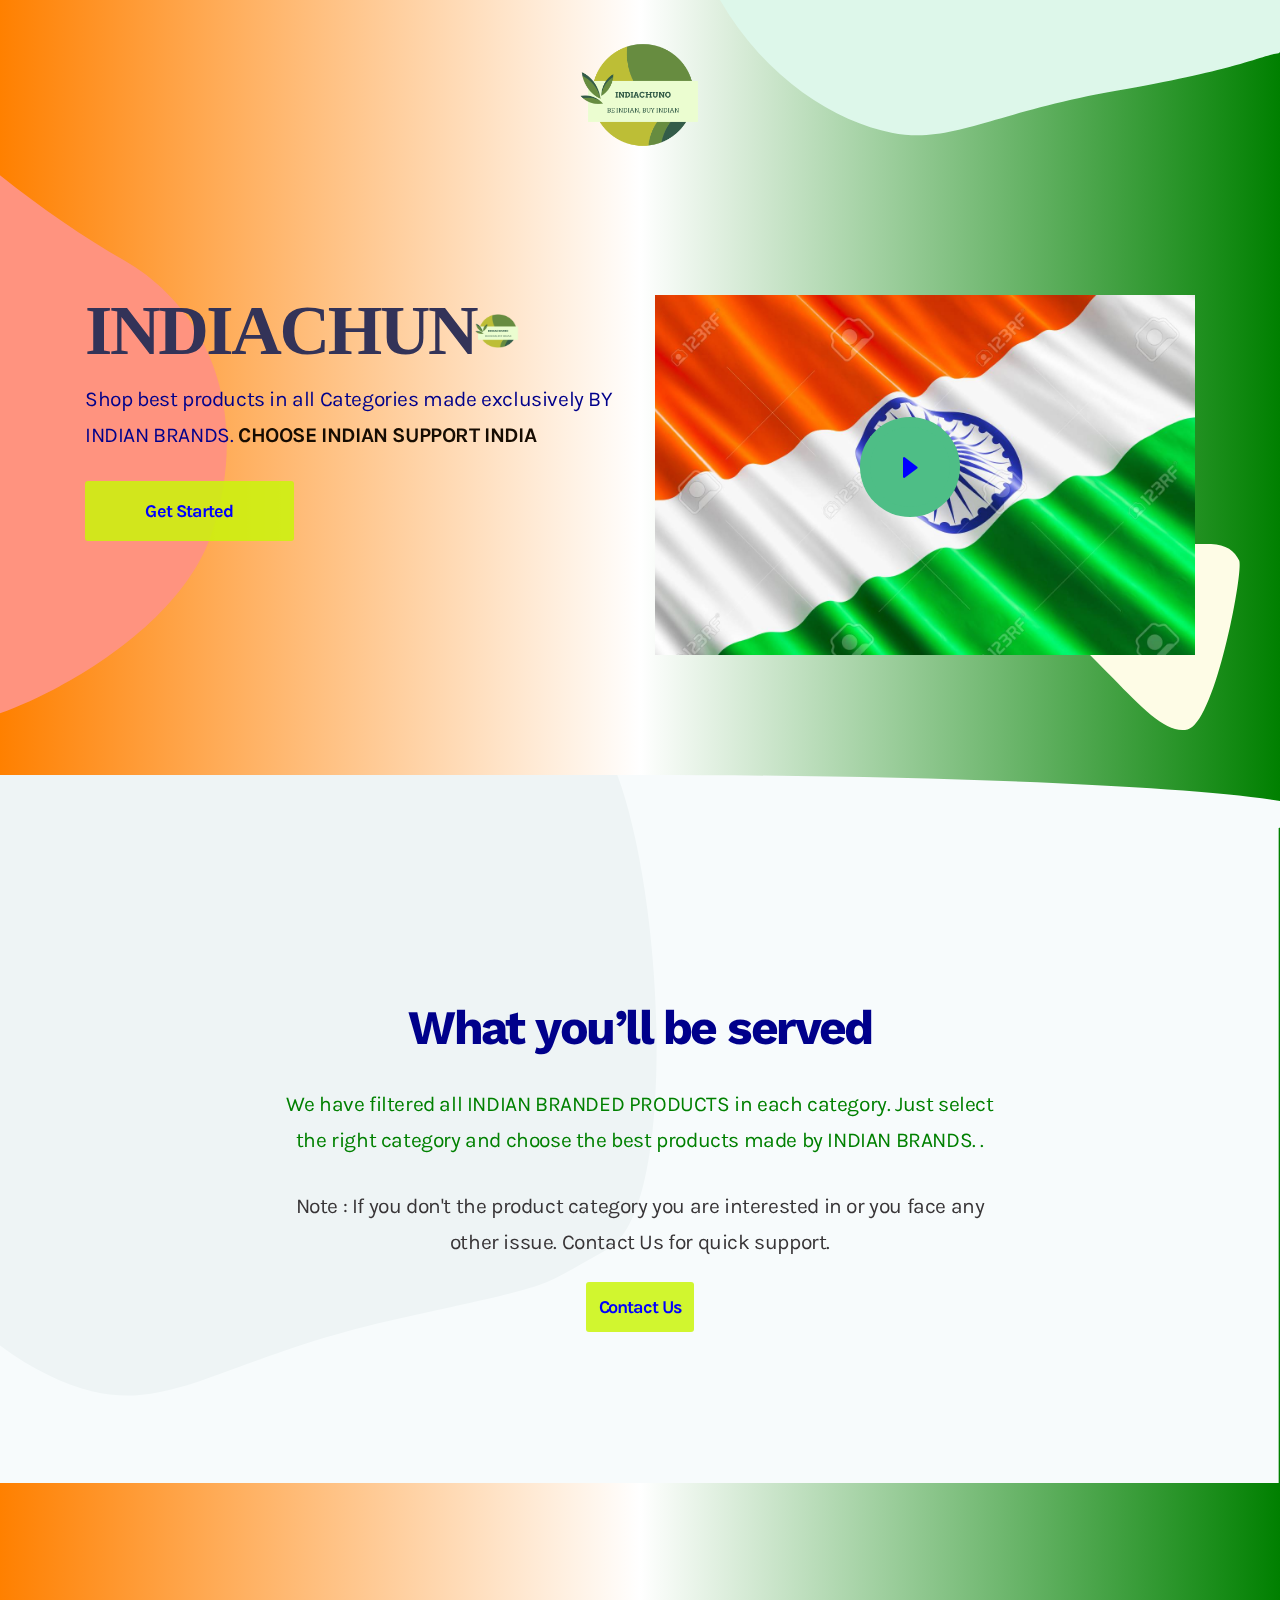
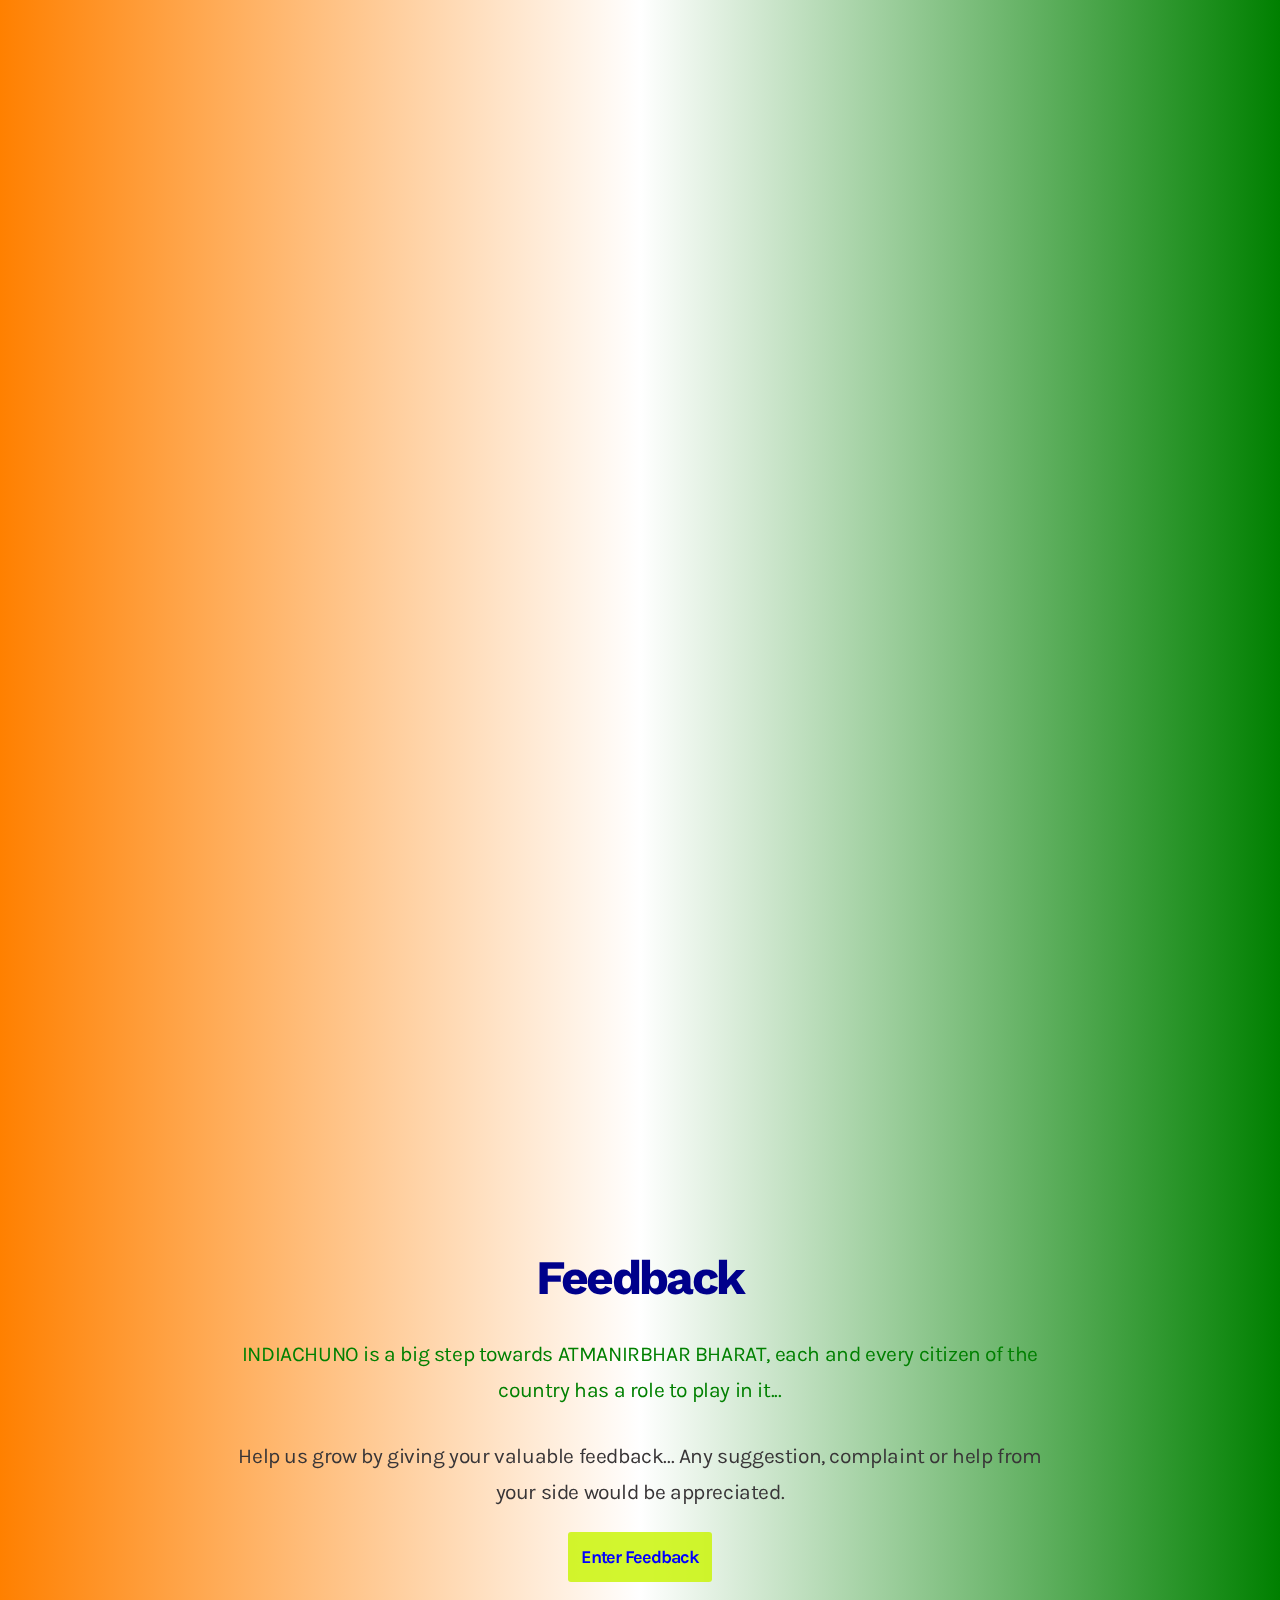
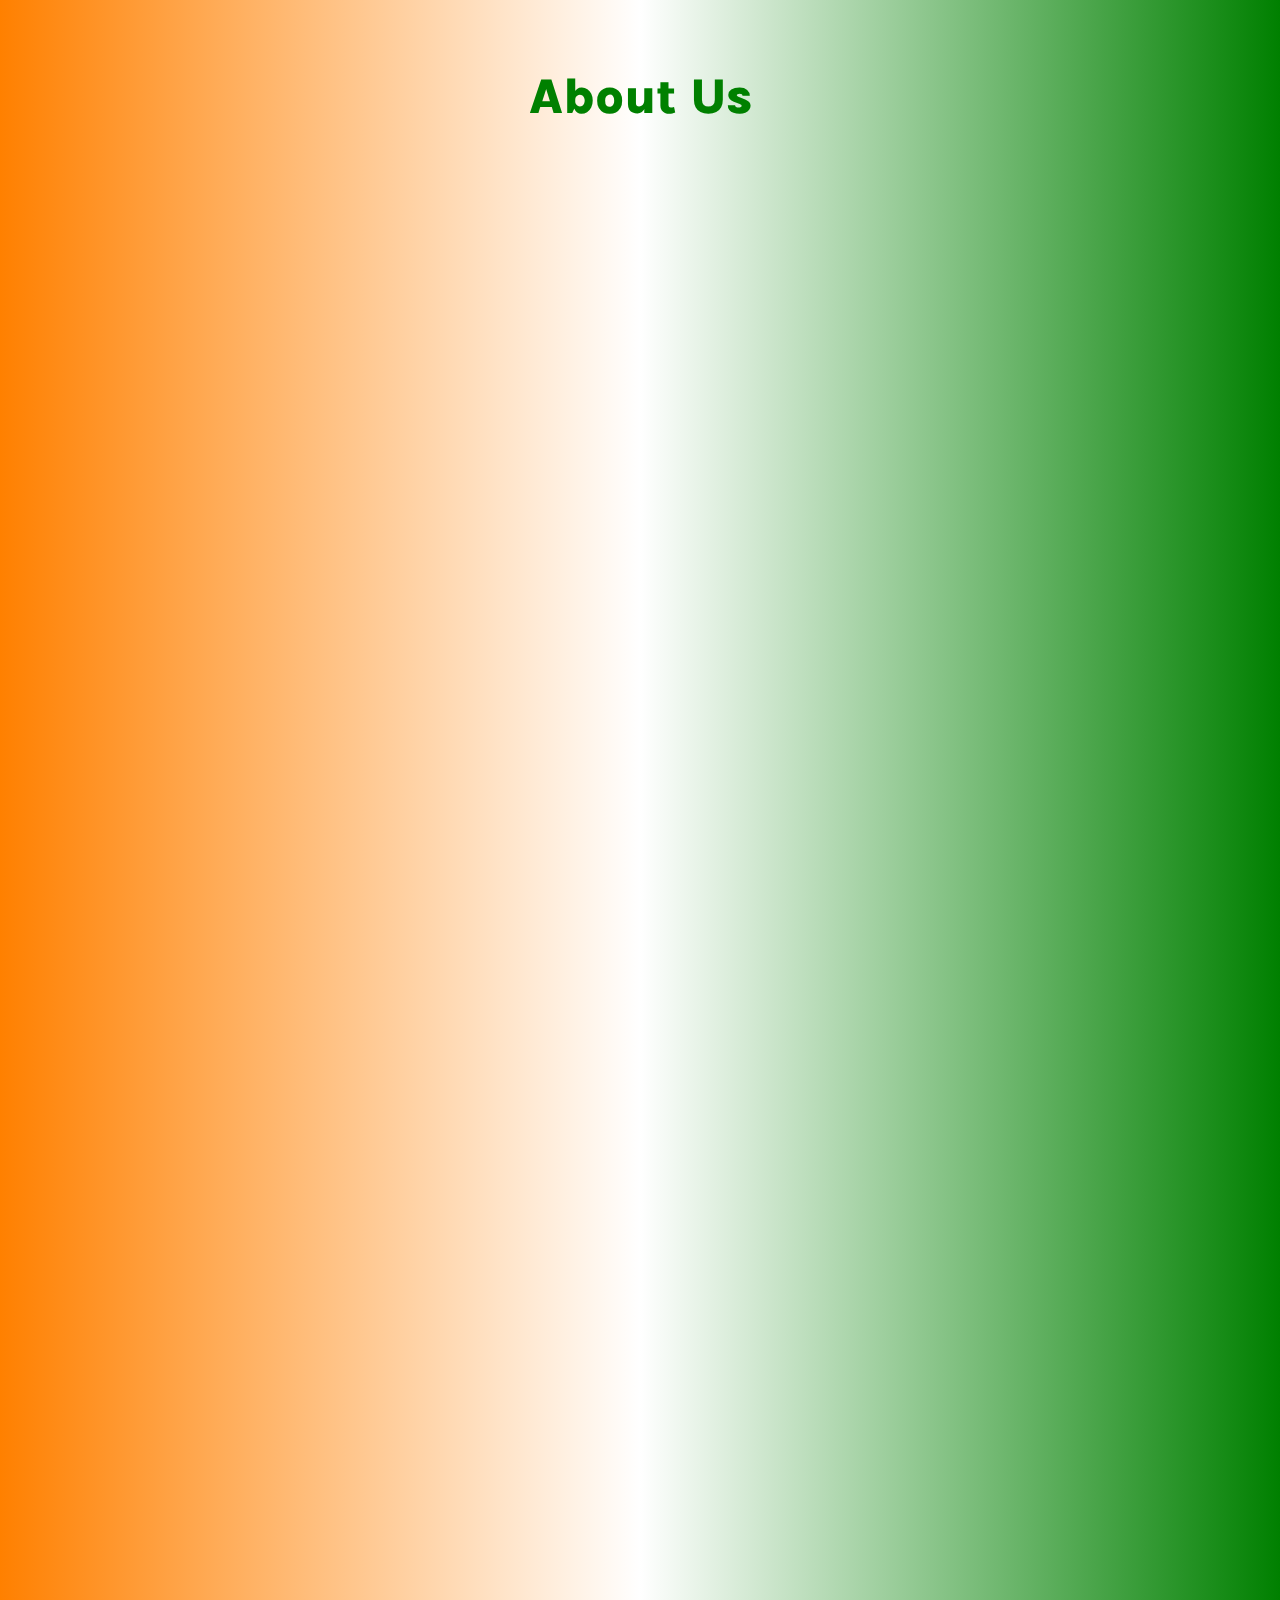
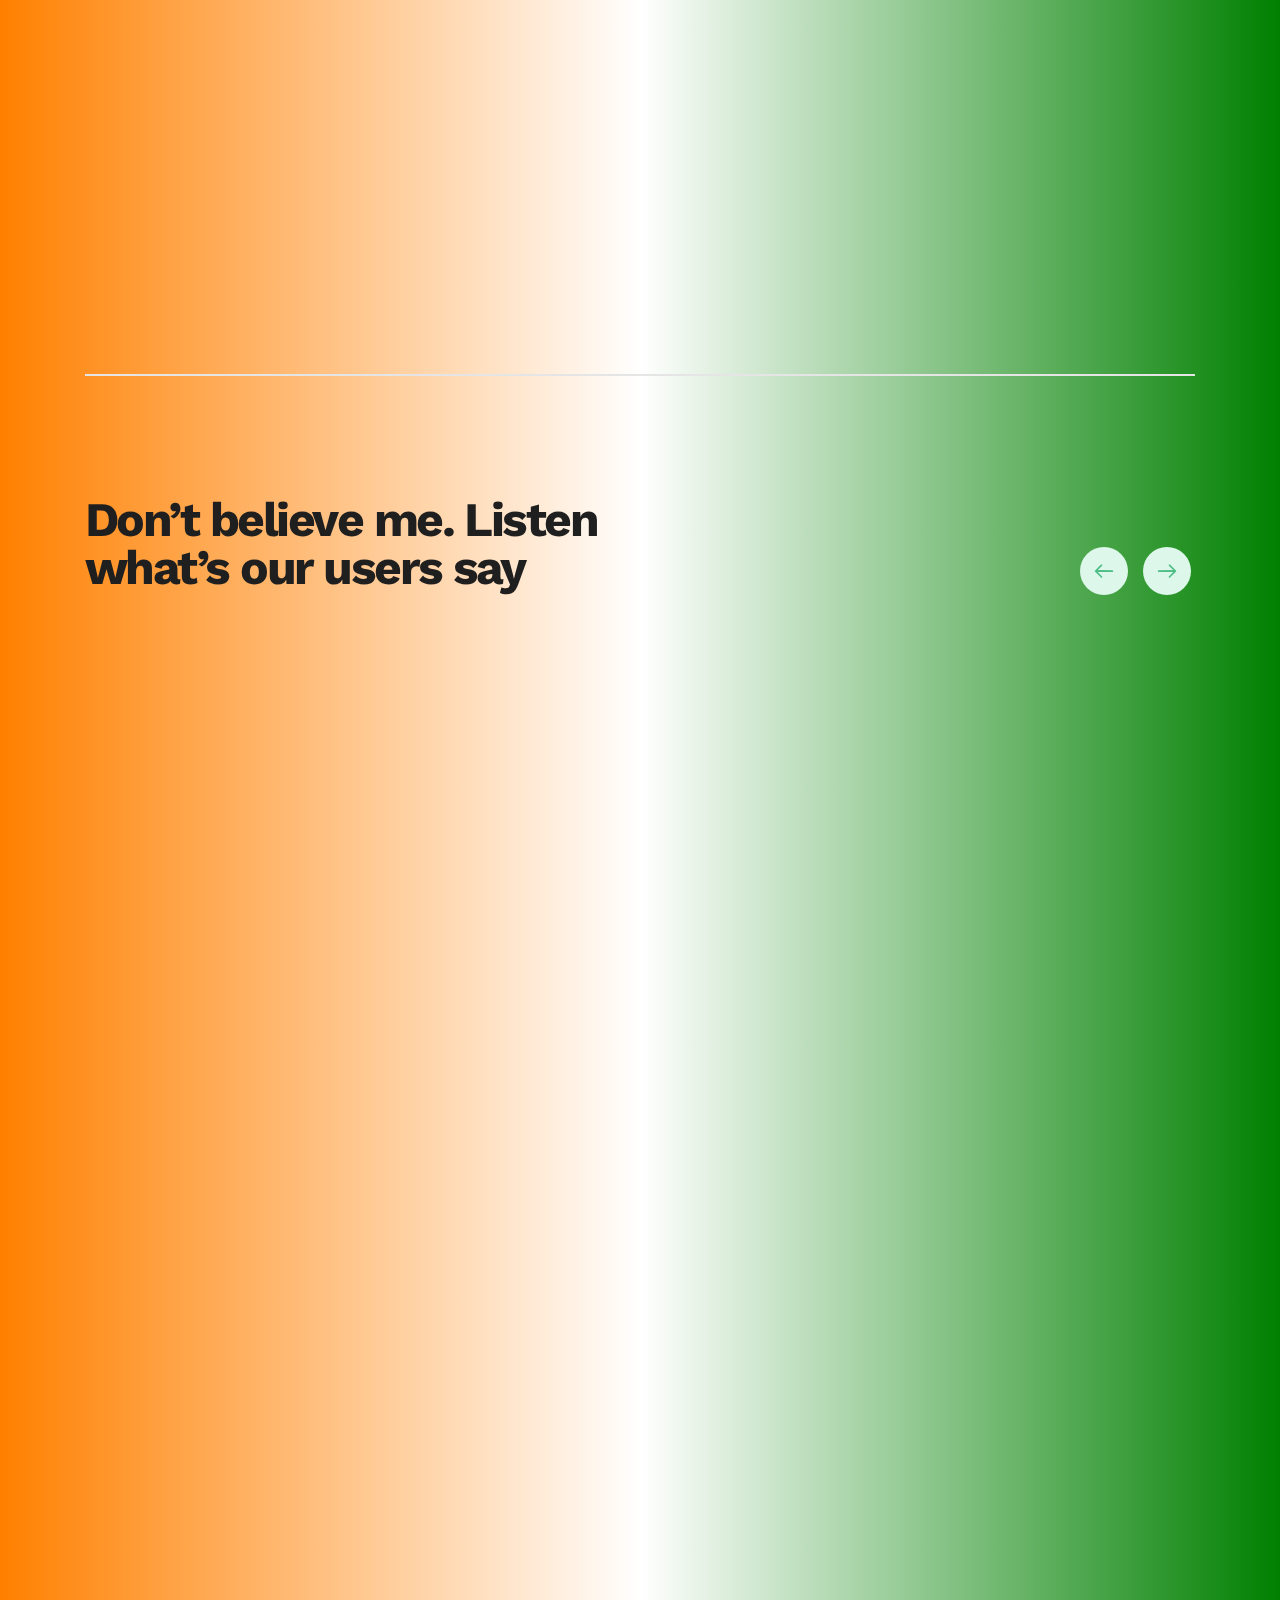
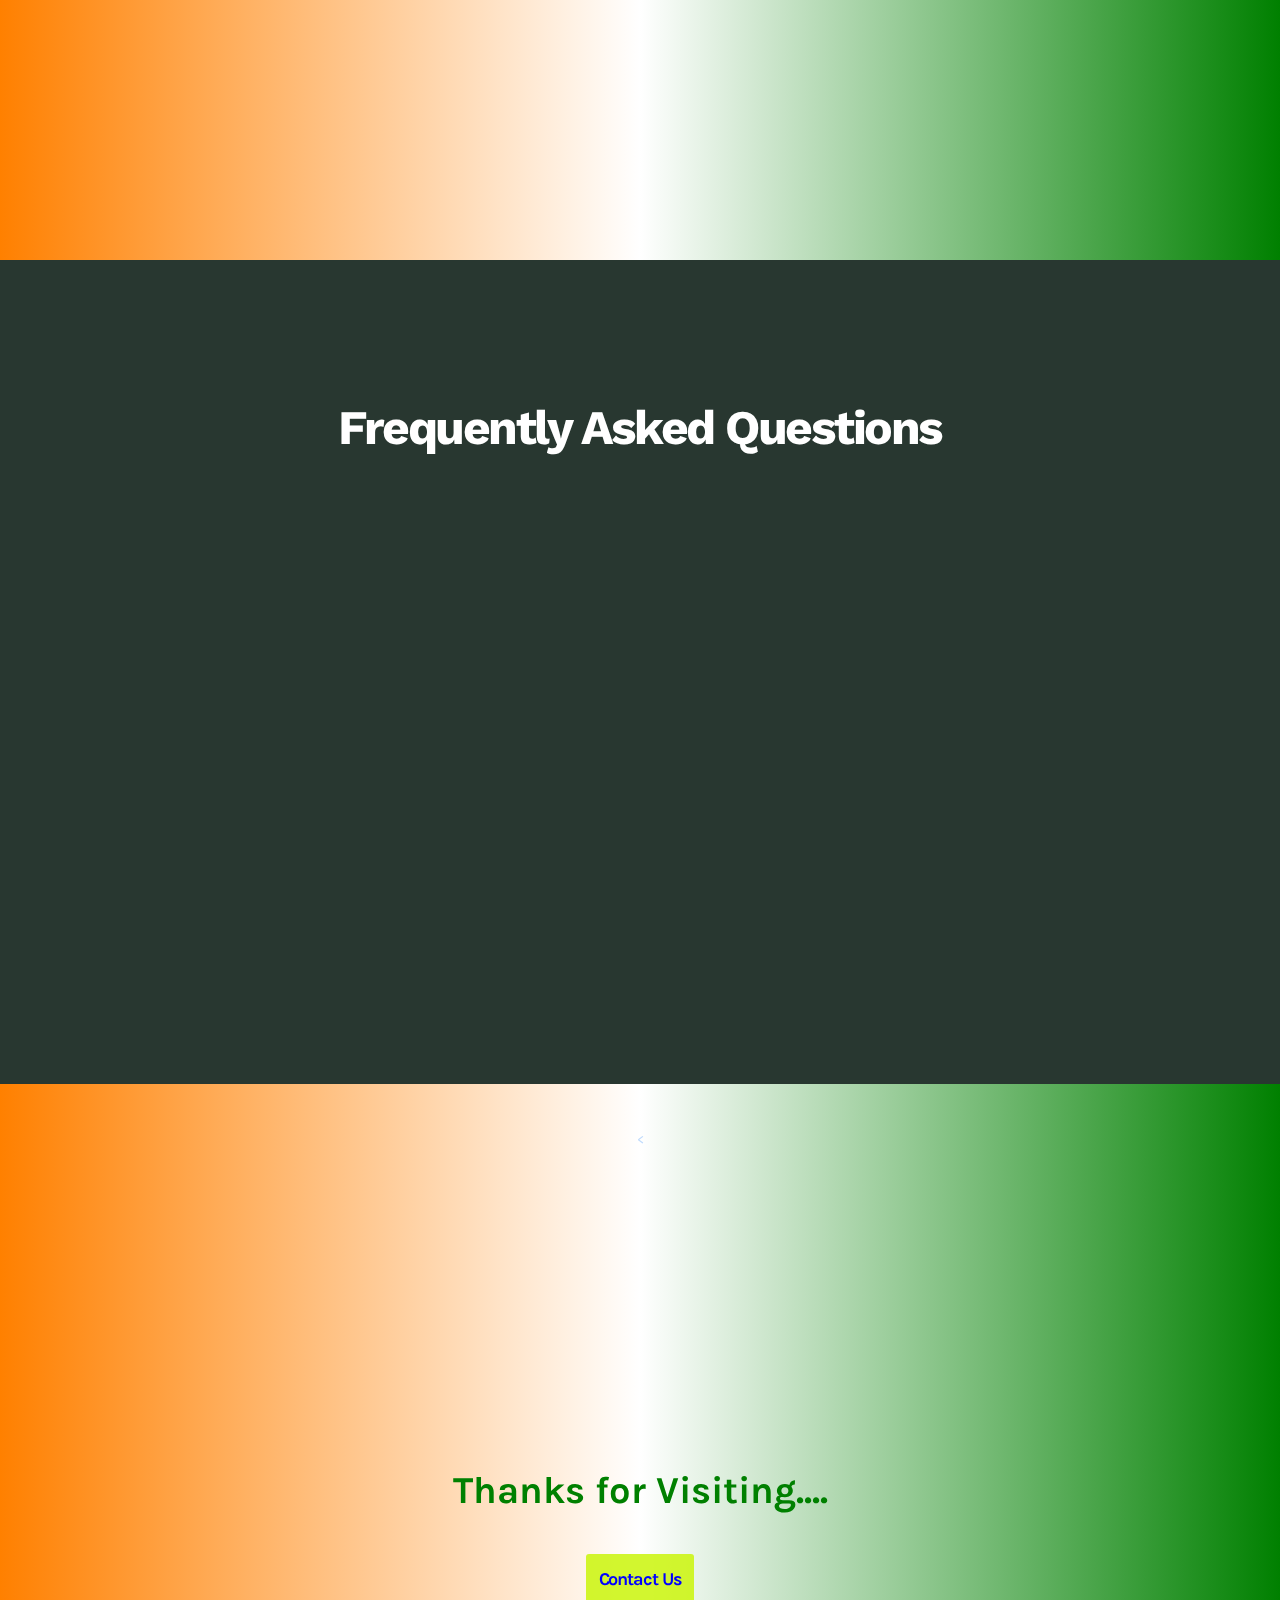
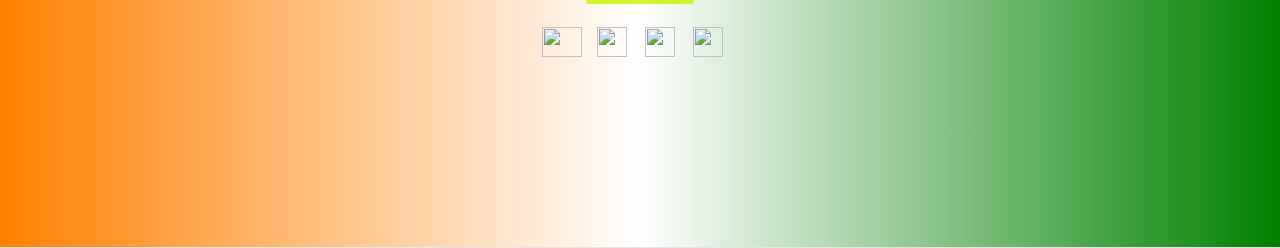
==== commit 3a76c3cf: "a feature test" ====
--- a/index.html
+++ b/index.html
@@ -18,7 +18,7 @@
   <!-- Custom Stylesheet -->
   <link rel="stylesheet" href="./css/settings.css">
   <link rel="stylesheet" href="./css/style.css">
-
+  <link rel="icon" type="img/x-icon" style="width: 50px; height: 50px;" href="favicon.png" >
   <style>
 
     body {
@@ -235,6 +235,13 @@
           <h2 style="color: darkblue;"> What you’ll be served</h2>
           <p id="categories" style="color: green;">We have filtered all INDIAN BRANDED PRODUCTS in each category. Just select the right category and choose the best products made by INDIAN BRANDS.
           .</p>
+
+          <div>
+            <p style="color: rgb(56, 53, 55);">Note : If you don't the product category you are interested in or you face any other issue. Contact Us for quick support.</p> <br>
+            <div class="hero-btn"><a href="mailto:indiachuno@gmail.com" class="btn btn--orange btn--hover-shine" style="background-color: rgba(202, 245, 11, 0.85);">Contact Us</a></div>
+            </div>
+          
+
         </div>
       </div>
     </div>
@@ -245,20 +252,17 @@
               <div class="col-xl-6 col-lg-7">
                 <div class="acc-left-content d-flex">
                   <div class="acc-icon">
-                    <img src="https://previews.123rf.com/images/stokkco/stokkco1707/stokkco170700068/82265278-flat-style-modern-business-employees-activity-vector-icon-set-men-lifestyle-icons-present-.jpg" style="width: 69px; height: 69px;" alt="rg">
+                    <img src="https://previews.123rf.com/images/stokkco/stokkco1707/stokkco170700068/82265278-flat-style-modern-business-employees-activity-vector-icon-set-men-lifestyle-icons-present-.jpg" style="width: 40px; height: 40px;" alt="rg">
                   </div>
                   <div class="acc-head-contents">
                     <h3 style="color: darkblue;">Men</h3>
-                    <p style="color: green;">Buy best products in MEN category, available on top e-commerce sites filtering only <b>INDIAN BRANDS</b> .</p>
+                    
                   </div>
                 </div>
               </div>
               <div class="col-xl-4 col-lg-5 offset-xl-2">
                 <div class="acc-right-content d-flex">
-                  <div class="course-length-badge">
-                    <span>Sub-categories</span>
-                    <span>12</span>
-                  </div>
+                  
                   <button class="btn acc-toggle collapsed" type="button" data-toggle="collapse" data-target="#collapseOne" aria-expanded="true" aria-controls="collapseOne">
                     <i class="icon icon-minimal-down"></i>
                   </button>
@@ -643,7 +647,7 @@
                         <a href="https://ekaro.in/enkr2020071143222486"> &nbsp;&nbsp;&nbsp;   Jeans & Trousers</a>
                         <a href="https://ekaro.in/enkr2020071143222819"> &nbsp;&nbsp;&nbsp;   Jackets</a> 
                         <a href="https://ekaro.in/enkr2020071143222438"> &nbsp;&nbsp;&nbsp;   T-Shirts</a>
-                        <a href="https://ekaro.in/enkr2020071143222486"> &nbsp;&nbsp;&nbsp;   Sweatshirts & Sweaters</a> 
+                        <a href="https://ekaro.in/enkr2020071543370077"> &nbsp;&nbsp;&nbsp;   Sweatshirts & Sweaters</a> 
                         <a href="https://ekaro.in/enkr2020071143222518"> &nbsp;&nbsp;&nbsp;   Booties</a> 
                         <a href="https://ekaro.in/enkr2020071143222578"> &nbsp;&nbsp;&nbsp;   Ethnic wear</a>
                         <a href="https://ekaro.in/enkr2020071143222619"> &nbsp;&nbsp;&nbsp;   Innerwear & Sleepwear</a> 
@@ -712,7 +716,7 @@
                 <div class="acc-right-content d-flex">
                   <div class="course-length-badge">
                     <span>Sub-Categories</span>
-                    <span>6</span>
+                    <span>5</span>
                   </div>
                   <button class="btn acc-toggle collapsed" type="button" data-toggle="collapse" data-target="#collapse4" aria-expanded="true" aria-controls="collapse4">
                     <i class="icon icon-minimal-down"></i>
@@ -729,13 +733,13 @@
                 <li><a href="https://ekaro.in/enkr2020070743064618">
                       <i class="icon icon-check-2"></i>
                       <b>Mobiles</b> :
-                        <a href="https://amzn.to/38YXJyf"> &nbsp;&nbsp;&nbsp;   Basic Phones</a> 
+                        <!-- <a href="https://amzn.to/38YXJyf"> &nbsp;&nbsp;&nbsp;   Basic Phones</a>  -->
                         <a href="https://ekaro.in/enkr2020070743064687"> &nbsp;&nbsp;&nbsp;   Smartphones</a>
                     </a></li>
-                <li><a href="https://amzn.to/30eb8ye">
+                <!-- <li><a href="https://amzn.to/30eb8ye">
                       <i class="icon icon-check-2"></i>
                        <b>Tablets</b> 
-                    </a></li>
+                    </a></li> -->
                 <li><a href="https://ekaro.in/enkr2020071143240337">
                       <i class="icon icon-check-2"></i>
                       <b>Mobile Accessories</b>   :  
@@ -1184,13 +1188,30 @@
           </div>
         </div>
       </div>
+    </div> -->
+  </div> 
+</section> 
+
+<br><br>
+<div class="row justify-content-center">
+  <div class="col-lg-8">
+    <div class="section-title section-black" >
+      <h2 style="color: darkblue;"> Feedback </h2>
+      <p id="categories" style="color: green;">INDIACHUNO is a big step towards ATMANIRBHAR BHARAT, each and every citizen of the country has a role to play in it...</p>
+      <p style="color: rgb(56, 53, 55);">Help us grow by giving your valuable feedback... Any suggestion, complaint or help from your side would be appreciated.</p>
+      <div>
+        <br>
+        <div class="hero-btn"><a href="" class="btn btn--orange btn--hover-shine" style="background-color: rgba(202, 245, 11, 0.85);">Enter Feedback</a></div>
+      </div>
     </div>
   </div>
-</section> -->
+</div>
+
 
 <!-- Aurthor Starts -->
 <div class="aurthor-section">
   <h1 style="text-align: center; color: rgb(37, 37, 104);"> <b>About Us</b> </h1> <br>
+  <!-- <h4 style="color: rgb(37, 37, 104); text-align: center;"> Founding Team</h4><br> -->
   <div class="container">
     <div class="row  spacing-bottom mb--10">
       <div class=" col-lg-5 col-md-4" data-aos="zoom-in-right"  data-aos-once="true" data-aos-delay="55" data-aos-duration="1500">
@@ -1222,6 +1243,24 @@
           <p style="color: rgb(56, 53, 55);">The Marketer... I Year B.Tech student at IIT Roorkee. Aims at keeping INDIAN customers aware of best services providing INDIAN customers the best User Experience and promoting INDIAN products.</p>
         </div>
       </div>
+  
+      
+      <div class=" col-lg-5 col-md-4" data-aos="zoom-in-right"  data-aos-once="true" data-aos-delay="55" data-aos-duration="1500">
+        <div class="aurthor-image">
+          <img src="pranjal.jpeg" style="width: 500px; height: 600px; padding-top: 80px;" alt="">
+        </div>
+      </div>
+
+      
+      
+      <div class="col-lg-6 offset-md-1 col-md-6" data-aos="zoom-in-left"  data-aos-once="true" data-aos-delay="55" data-aos-duration="1500">
+        <div class="aurthor-content">
+          <span class="account">@ritiks2407</span>
+          <h2>Pranjal Shinde</h2>
+          <p style="color: rgb(56, 53, 55);">Head of Designing Team... I Year B.Tech student at IIT Roorkee. .</p>
+        </div>
+      </div>      
+
     </div>
     <span class="section-devider"></span>
   </div>
@@ -1420,8 +1459,12 @@
 <h2 style="display: flex; justify-content: center; color: green;">Thanks for Visiting....</h2>
 <br><br>
 
-
 <div style="display: flex; justify-content: center;">
+<div class="hero-btn"><a href="mailto:indiachuno@gmail.com" class="btn btn--orange btn--hover-shine" style="background-color: rgba(202, 245, 11, 0.85);">Contact Us</a></div>
+</div>
+<br>
+<div style="display: flex; justify-content: center;">
+
 <img src="https://www.kindpng.com/picc/m/0-6894_facebook-icon-png-small-facebook-icons-for-email.png" style="width: 40px; height:30px;" alt=""> &nbsp;&nbsp;&nbsp;&nbsp;&nbsp;
 <img src="https://image.flaticon.com/icons/png/512/174/174855.png" style="width: 30px; height:30px;" alt=""> &nbsp;&nbsp;&nbsp;&nbsp;&nbsp;&nbsp;
 <img src="https://simg.nicepng.com/png/small/29-299370_byuis-facebook-byuis-twitter-twitter-icon-transparent.png" style="width: 30px; height:30px;" alt=""> &nbsp;&nbsp;&nbsp;&nbsp;&nbsp;&nbsp;
--- a/css/style.css
+++ b/css/style.css
@@ -22482,12 +22482,12 @@
            Aurthor
 ///////////////////////////////*/
 .aurthor-section {
-  padding-top: 70px;
+  padding-top: 30px;
 }
 
 @media (min-width: 768px) {
   .aurthor-section {
-    padding-top: 140px;
+    padding-top: 30px;
   }
 }
 
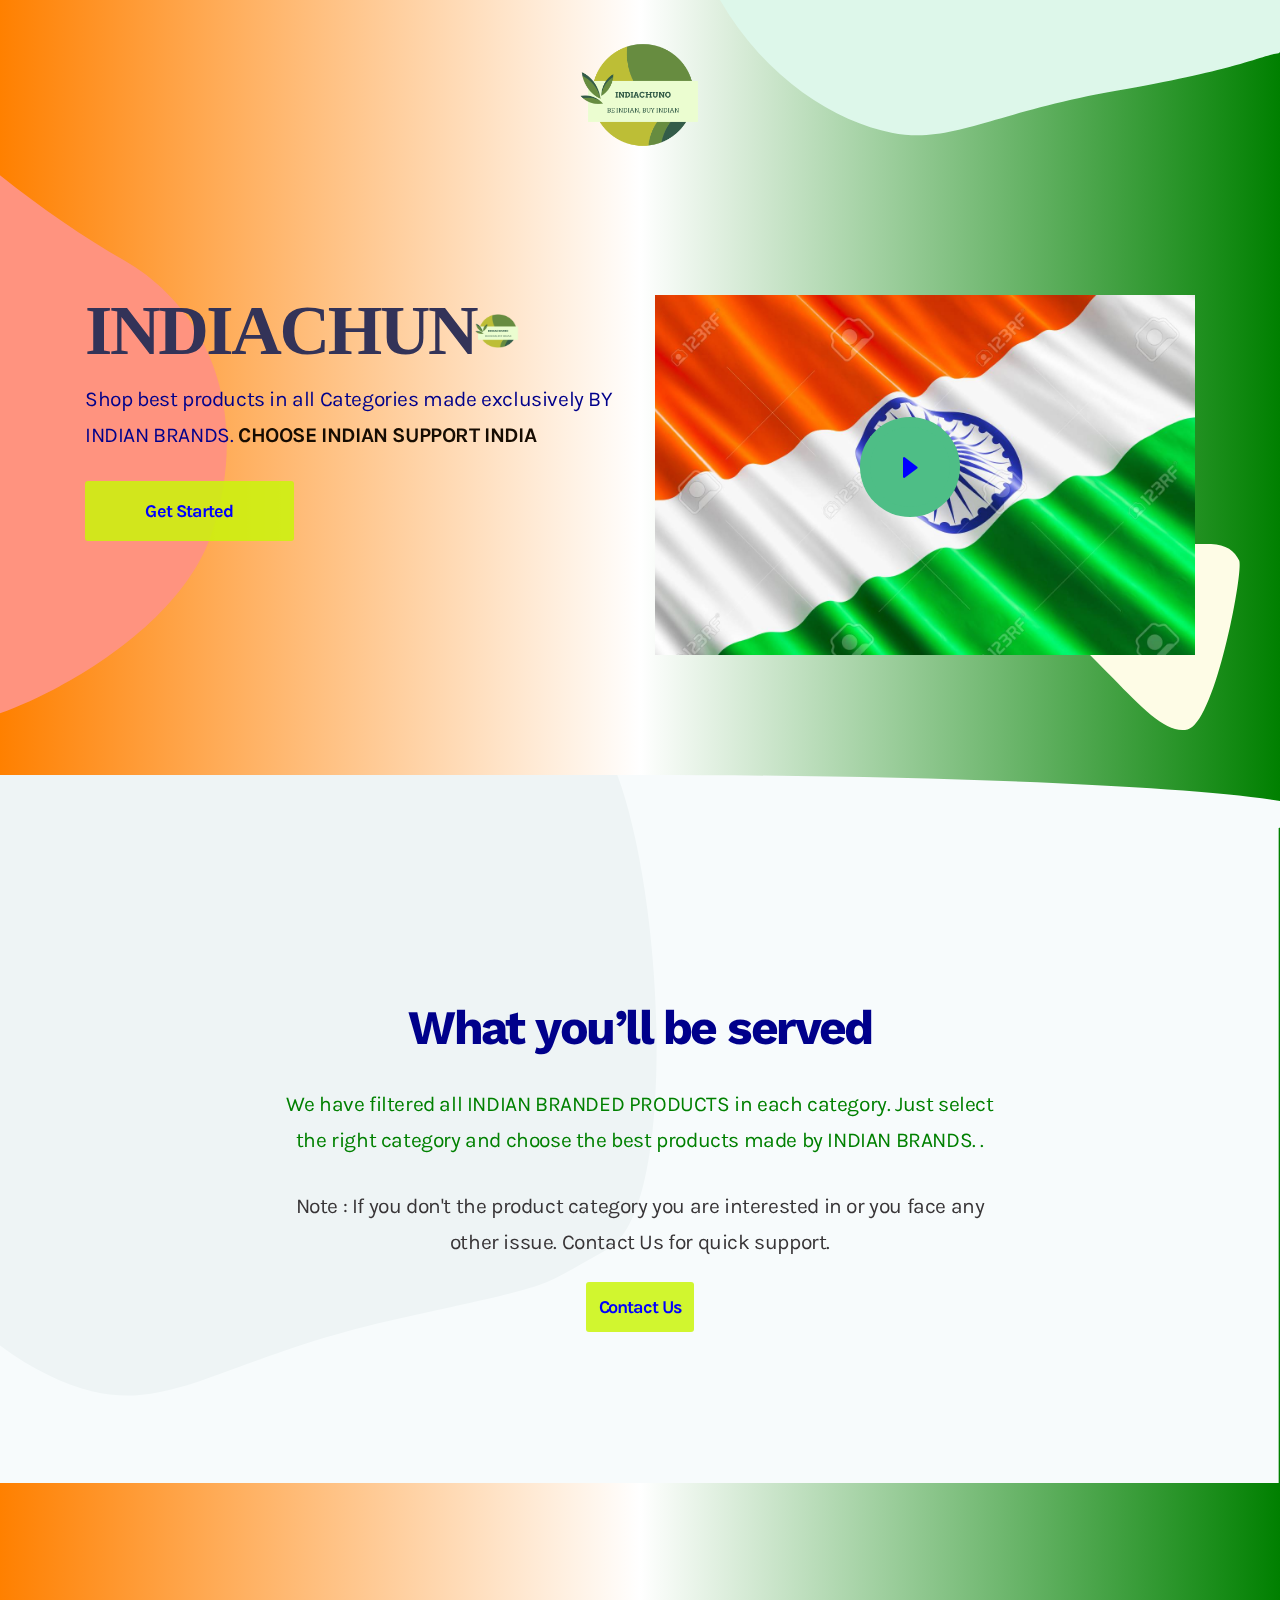
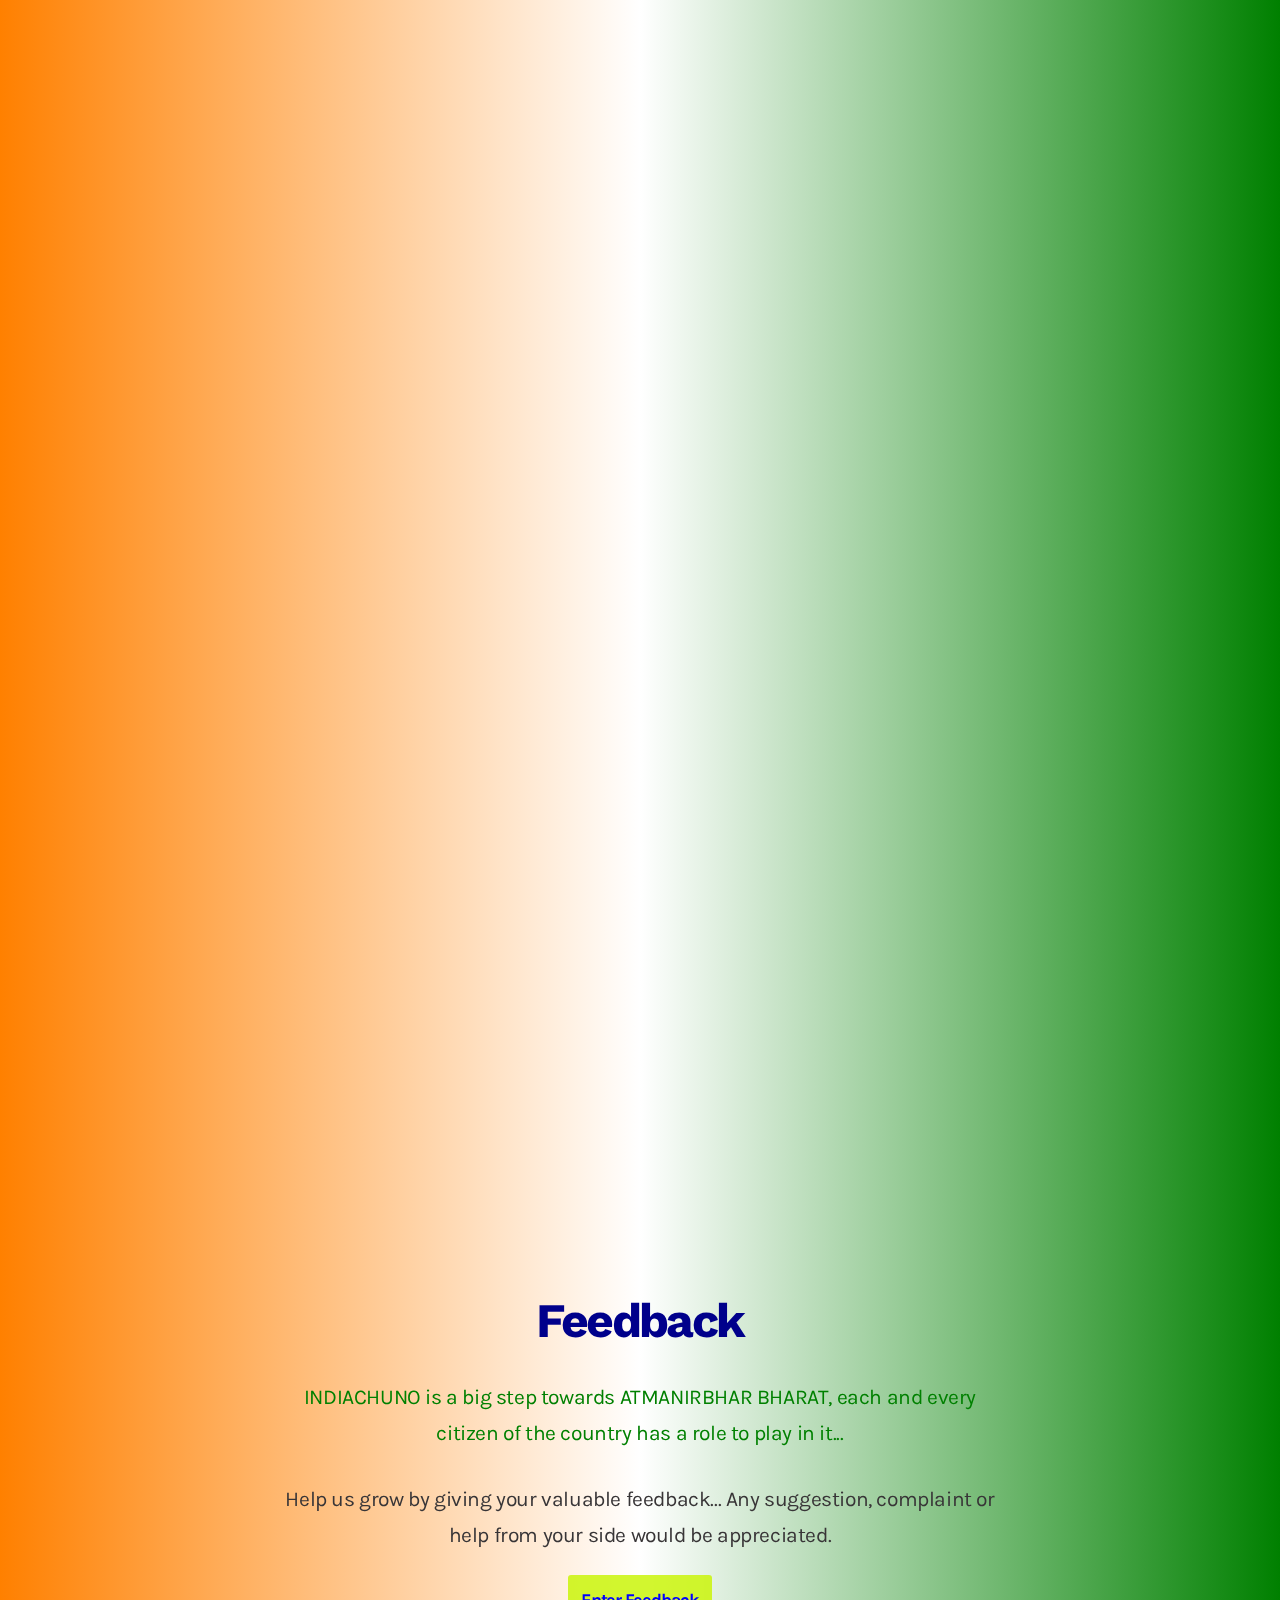
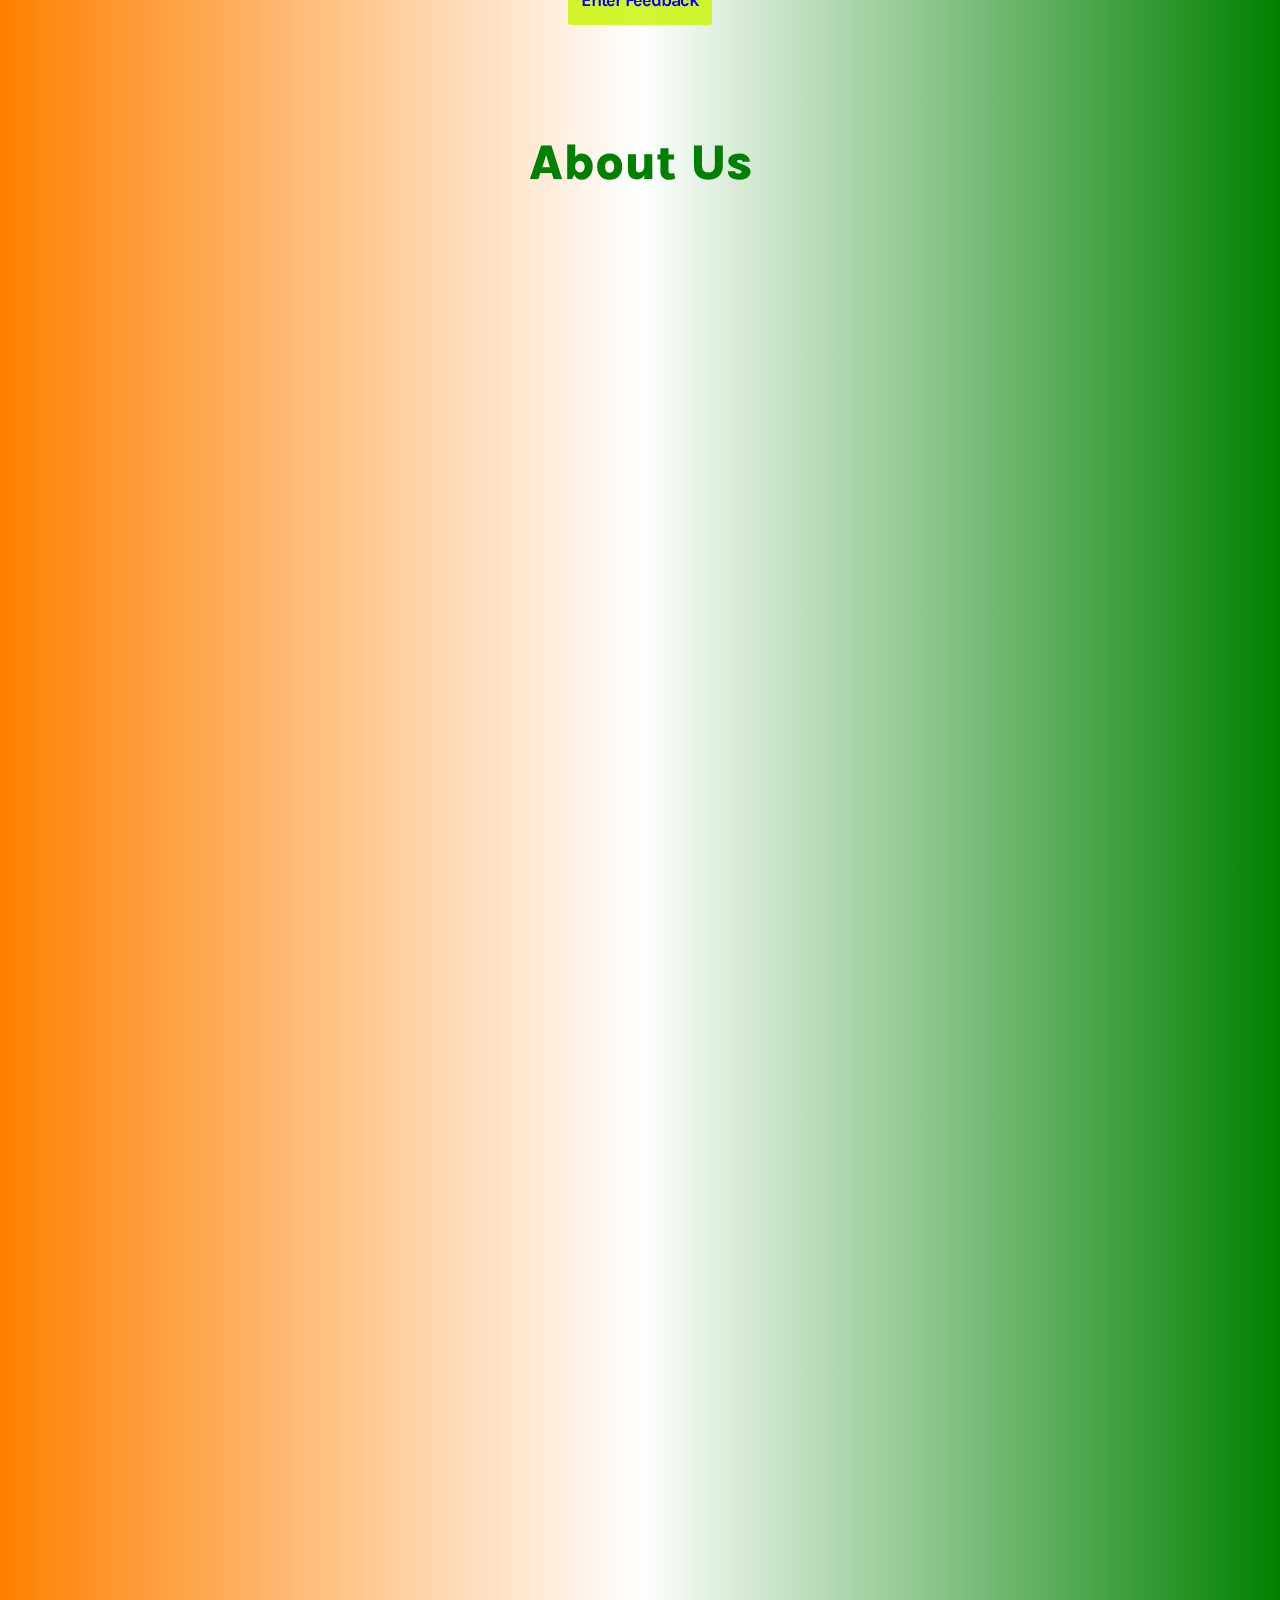
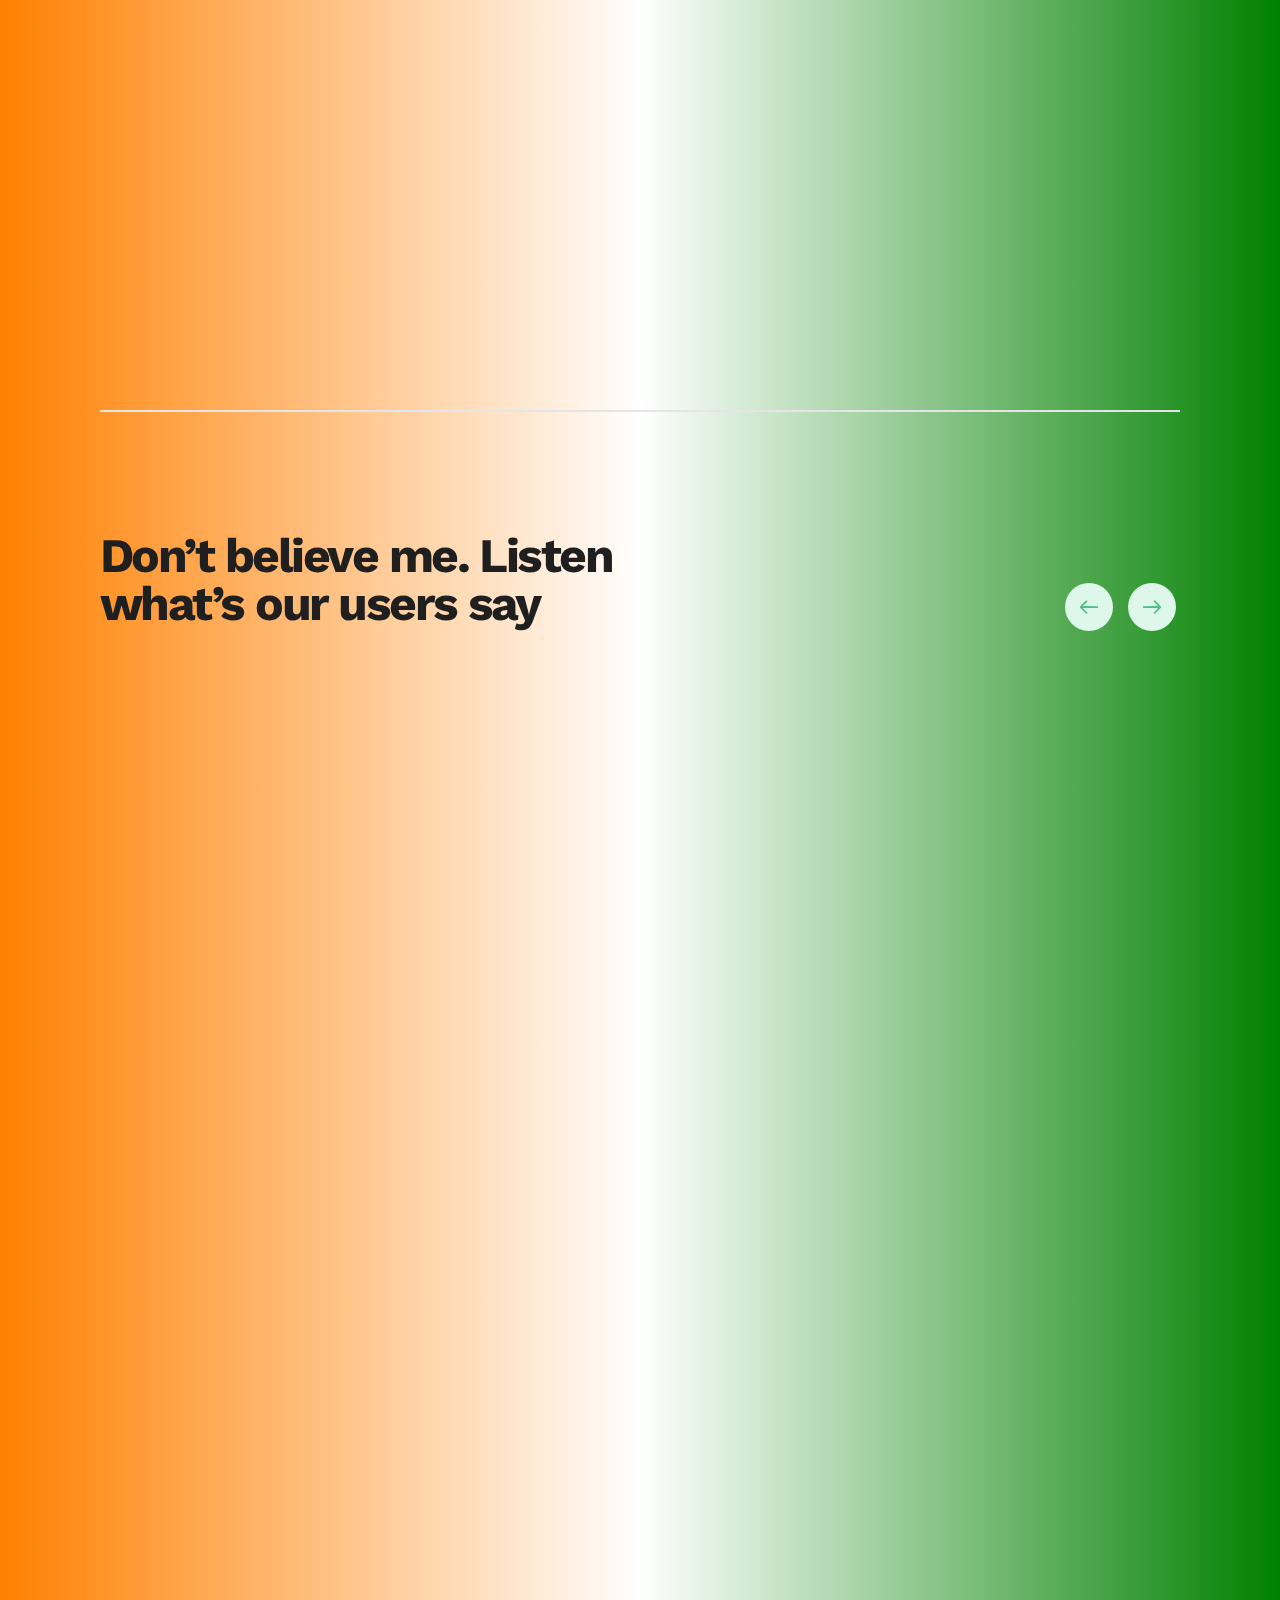
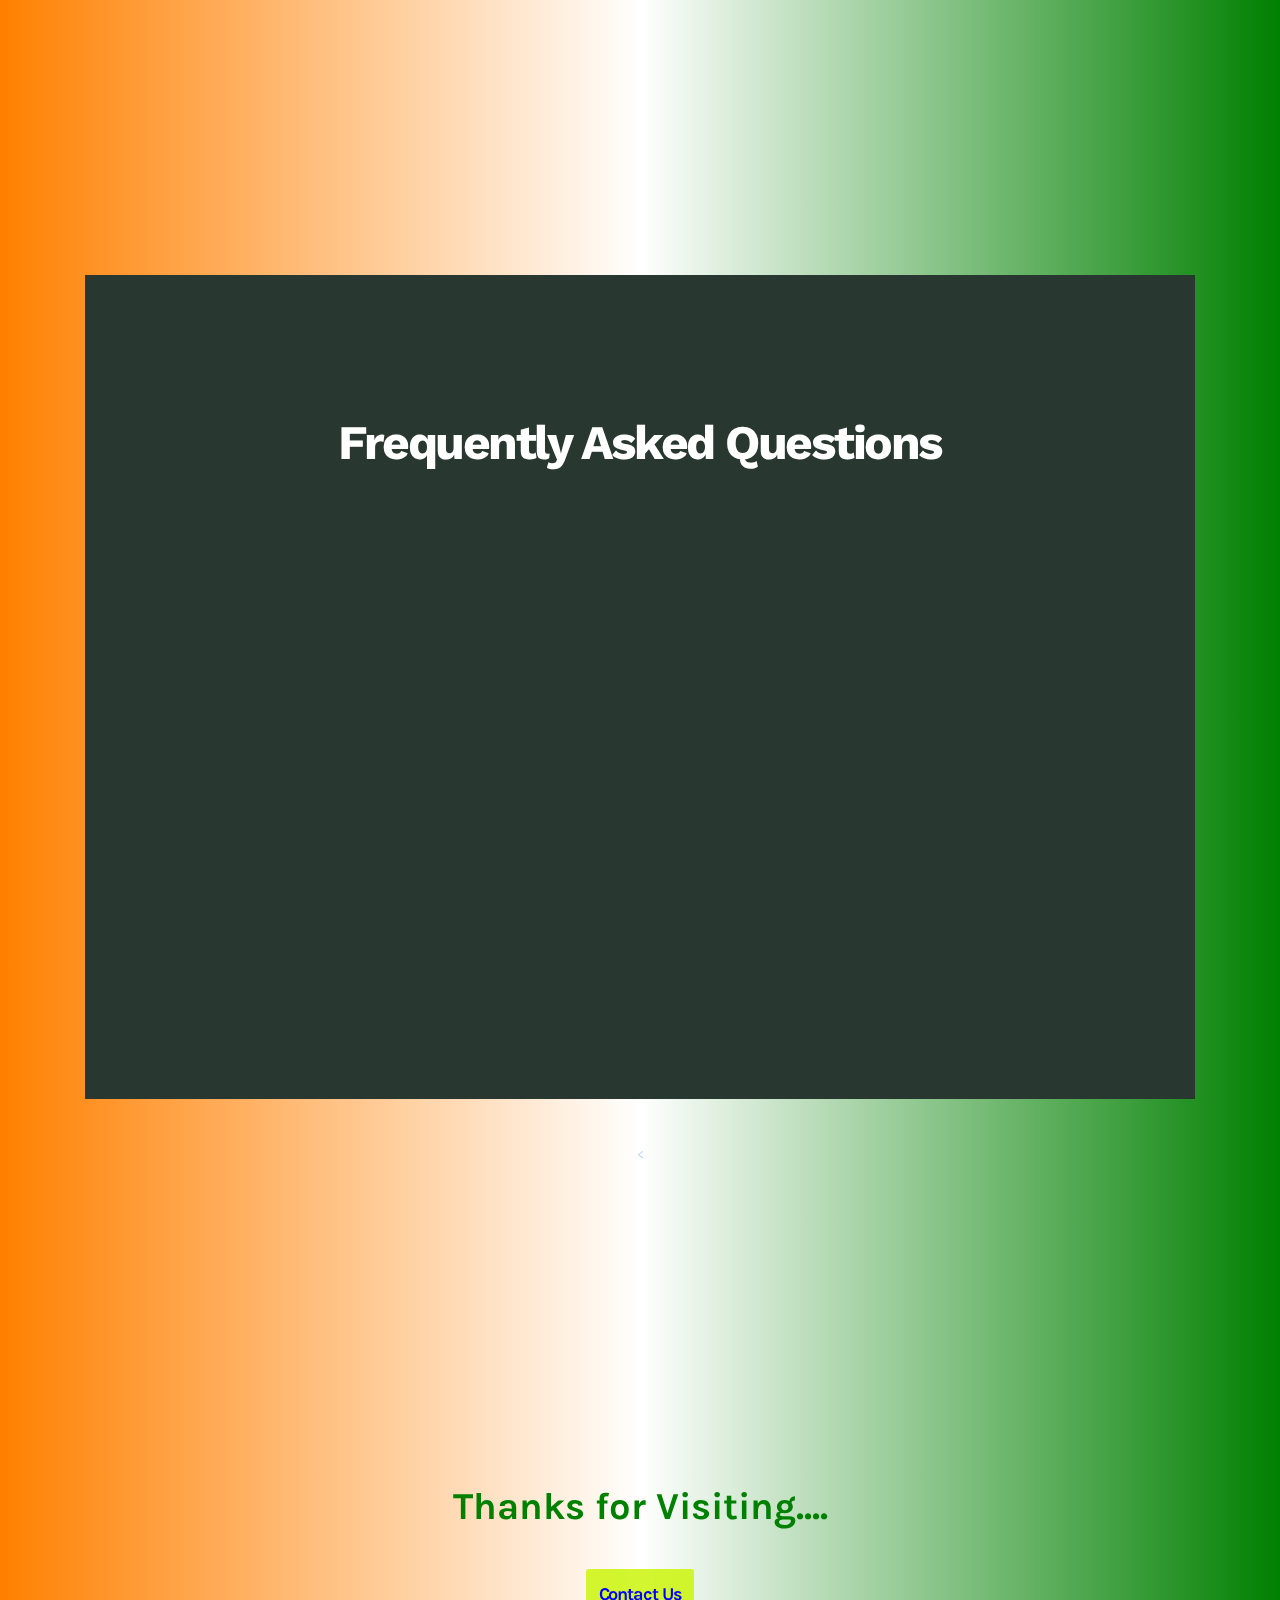
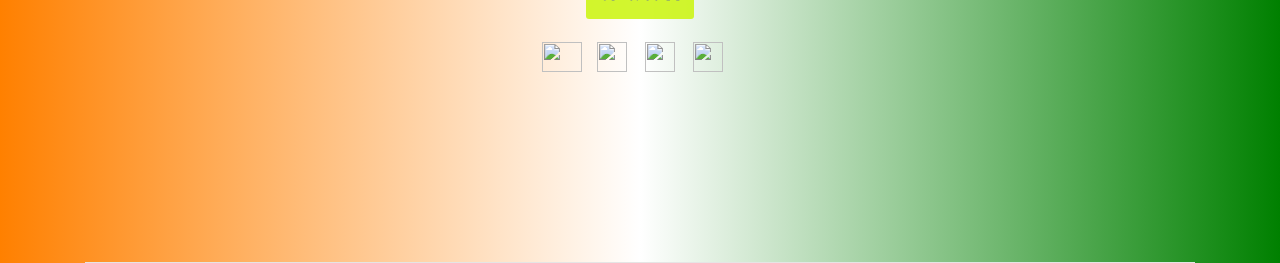
==== commit 1909718e: "feature test" ====
--- a/index.html
+++ b/index.html
@@ -252,17 +252,20 @@
               <div class="col-xl-6 col-lg-7">
                 <div class="acc-left-content d-flex">
                   <div class="acc-icon">
-                    <img src="https://previews.123rf.com/images/stokkco/stokkco1707/stokkco170700068/82265278-flat-style-modern-business-employees-activity-vector-icon-set-men-lifestyle-icons-present-.jpg" style="width: 40px; height: 40px;" alt="rg">
+                    <img src="https://previews.123rf.com/images/stokkco/stokkco1707/stokkco170700068/82265278-flat-style-modern-business-employees-activity-vector-icon-set-men-lifestyle-icons-present-.jpg" style="width: 69px; height: 69px;" alt="rg">
                   </div>
                   <div class="acc-head-contents">
                     <h3 style="color: darkblue;">Men</h3>
-                    
+                    <p style="color: green;">Buy best products in MEN category, available on top e-commerce sites filtering only <b>INDIAN BRANDS</b> .</p>
                   </div>
                 </div>
               </div>
               <div class="col-xl-4 col-lg-5 offset-xl-2">
                 <div class="acc-right-content d-flex">
-                  
+                  <div class="course-length-badge">
+                    <span>Sub-categories</span>
+                    <span>12</span>
+                  </div>
                   <button class="btn acc-toggle collapsed" type="button" data-toggle="collapse" data-target="#collapseOne" aria-expanded="true" aria-controls="collapseOne">
                     <i class="icon icon-minimal-down"></i>
                   </button>
@@ -1149,48 +1152,10 @@
                 </div>
                 </div>
 
-      <!-- <div class="card course-card"  data-aos="fade-up" data-aos-duration="2000" data-aos-once="true" data-aos-delay="600">
-        <div class="card-header" id="heading4">
-          <div class="row">
-              <div class="col-lg-6">
-                <div class="acc-left-content d-flex">
-                  <div class="acc-icon">
-                    <img src="./image/course-acc-icon.svg" alt="">
-                  </div>
-                  <div class="acc-head-contents">
-                    <h3>Storyboarding</h3> 
-                    <p>Who are you developing for? How will they use your design? Building user personas can answer these.</p>
-                  </div>
-                </div>
-              </div>
-              <div class="col-lg-4 offset-lg-2">
-                <div class="acc-right-content d-flex">
-                  <div class="course-length-badge">
-                    <span>6 Video Classes</span>
-                    <span>3.4hrs</span>
-                  </div>
-                  <button class="btn acc-toggle collapsed" type="button" data-toggle="collapse" data-target="#collapse4" aria-expanded="true" aria-controls="collapse4">
-                    <i class="icon icon-minimal-down"></i>
-                  </button>
-                </div>
-              </div>
-          </div>
-          
-        </div>
-    
-        <div id="collapse4" class="collapse" aria-labelledby="heading4" data-parent="#accordionExample">
-          <div class="card-body">
-              <ul class="course-inline-list">
-                <li><a href=""><i class="icon icon-check-2"></i>Persona Creation</a></li>
-                <li><a href=""><i class="icon icon-check-2"></i>Why Persona is Important</a></li>
-                <li><a href=""><i class="icon icon-check-2"></i>Data-Driven Personas</a></li>
-              </ul>
-          </div>
-        </div>
-      </div>
-    </div> -->
-  </div> 
-</section> 
+      
+    <!-- </div> 
+  
+</section>  -->
 
 <br><br>
 <div class="row justify-content-center">
@@ -1203,6 +1168,21 @@
         <br>
         <div class="hero-btn"><a href="" class="btn btn--orange btn--hover-shine" style="background-color: rgba(202, 245, 11, 0.85);">Enter Feedback</a></div>
       </div>
+
+      
+      <!-- AddToAny BEGIN -->
+<div class="a2a_kit a2a_kit_size_32 a2a_default_style">
+  <a class="a2a_dd" href="https://bit.ly/2ZLLpyh"></a>
+  <a href="https://bit.ly/2ZLLpyh" class="a2a_button_whatsapp"></a>
+  <a href="https://bit.ly/2ZLLpyh" class="a2a_button_facebook"></a>
+  <a class="a2a_button_twitter"></a>
+  <a class="a2a_button_copy_link"></a>
+  </div>
+  <script async src="https://static.addtoany.com/menu/page.js"></script>
+  <!-- AddToAny END -->
+
+
+
     </div>
   </div>
 </div>
@@ -1361,84 +1341,67 @@
   <!-- faq accordionExample -->
   <div class="faq-accordion">
     <div class="row justify-content-center">
-      <div class="col-lg-10">
-        <div class="section-title"><h2>Frequently Asked Questions</h2></div>
-  
-        <div class="accordion faq-accordion space-db--10" id="accordionExample2">
-          <div class="single-faq mb--10" data-aos="fade-up" data-aos-duration="1000" data-aos-once="true">
-            <button class="faq-head collapsed" type="button" data-toggle="collapse" data-target="#faq1" aria-expanded="true" aria-controls="faq1">
-              <h2>How will this Website or app benefit me?</h2>
-              <i class="icon icon-minimal-down"></i>
-            </button>
-        
-            <div id="faq1" class="collapse" aria-labelledby="faq-heading1" data-parent="#accordionExample2">
-              <div class="faq-body">
-                <p>This website/app will filter out the products of only Indian Brands available on various e-commerce sites like amazon, flipkart, myntra etc. You won't need to search for any brand to be Indian. Choose a category and view all the Indian branded products directly.</p>
+        <div class="col-lg-10">
+          <div class="section-title"><h2>Frequently Asked Questions</h2></div>
+    
+          <div class="accordion faq-accordion space-db--10" id="accordionExample2">
+            <div class="single-faq mb--10" data-aos="fade-up" data-aos-duration="1000" data-aos-once="true">
+              <button class="faq-head collapsed" type="button" data-toggle="collapse" data-target="#faq1" aria-expanded="true" aria-controls="faq1">
+                <h2>How will this Website or app benefit me?</h2>
+                <i class="icon icon-minimal-down"></i>
+              </button>
+          
+              <div id="faq1" class="collapse" aria-labelledby="faq-heading1" data-parent="#accordionExample2">
+                <div class="faq-body">
+                  <p>This website/app will filter out the products of only Indian Brands available on various e-commerce sites like amazon, flipkart, myntra etc. You won't need to search for any brand to be Indian. Choose a category and view all the Indian branded products directly.</p>
+                </div>
               </div>
             </div>
-          </div>
-          <div class="single-faq mb--10" data-aos="fade-up" data-aos-duration="1000" data-aos-once="true" data-aos-delay="200" data-aos-once="true">
-                <button class="faq-head collapsed" type="button" data-toggle="collapse" data-target="#faq2" aria-expanded="true" aria-controls="faq2">
-                  <h2>How this benefits our country?</h2>
-                  <i class="icon icon-minimal-down"></i>
-                </button>
-        
-            <div id="faq2" class="collapse" aria-labelledby="faq-heading2" data-parent="#accordionExample2">
-              <div class="faq-body">
-                <p>We have listed the products of purely Indian Brands. This will help the customer to choose Indian products very conveniently. This would promote Indian brands and will help them grow quicker and would allow Indian Customers to buy Indian products only.</p>
-              </div>
-              
+            <div class="single-faq mb--10" data-aos="fade-up" data-aos-duration="1000" data-aos-once="true" data-aos-delay="200" data-aos-once="true">
+                  <button class="faq-head collapsed" type="button" data-toggle="collapse" data-target="#faq2" aria-expanded="true" aria-controls="faq2">
+                    <h2>How this benefits our country?</h2>
+                    <i class="icon icon-minimal-down"></i>
+                  </button>
+          
+              <div id="faq2" class="collapse" aria-labelledby="faq-heading2" data-parent="#accordionExample2">
+                <div class="faq-body">
+                  <p>We have listed the products of purely Indian Brands. This will help the customer to choose Indian products very conveniently. This would promote Indian brands and will help them grow quicker and would allow Indian Customers to buy Indian products only.</p>
+                </div>
+                
+              </div>
             </div>
-          </div>
-          <div class="single-faq mb--10" data-aos="fade-up" data-aos-duration="1000" data-aos-once="true" data-aos-delay="400">
-                <button class="faq-head collapsed" type="button" data-toggle="collapse" data-target="#faq3" aria-expanded="true" aria-controls="faq3">
-                  <h2>How should I use the website/app ?</h2>
-                  <i class="icon icon-minimal-down"></i>
-                </button>
-        
-            <div id="faq3" class="collapse" aria-labelledby="faq-heading3" data-parent="#accordionExample2">
-              <div class="faq-body">
-                <p>The Website/app is quite user -friendly. You just need to choose the category in which the product you want to buy lies in. Just click on the category and the products will be there within seconds.</p>
-              </div>
-              
+            <div class="single-faq mb--10" data-aos="fade-up" data-aos-duration="1000" data-aos-once="true" data-aos-delay="400">
+                  <button class="faq-head collapsed" type="button" data-toggle="collapse" data-target="#faq3" aria-expanded="true" aria-controls="faq3">
+                    <h2>How should I use the website/app ?</h2>
+                    <i class="icon icon-minimal-down"></i>
+                  </button>
+          
+              <div id="faq3" class="collapse" aria-labelledby="faq-heading3" data-parent="#accordionExample2">
+                <div class="faq-body">
+                  <p>The Website/app is quite user -friendly. You just need to choose the category in which the product you want to buy lies in. Just click on the category and the products will be there within seconds.</p>
+                </div>
+                
+              </div>
             </div>
-          </div>
-          <div class="single-faq mb--10" data-aos="fade-up" data-aos-duration="1000" data-aos-once="true" data-aos-delay="600">
-                <button class="faq-head collapsed" type="button" data-toggle="collapse" data-target="#faq4" aria-expanded="true" aria-controls="faq4">
-                  <h2>How can you contribute to this step for the national welfare?</h2>
-                  <i class="icon icon-minimal-down"></i>
-                </button>
-        
-            <div id="faq4" class="collapse" aria-labelledby="faq-heading4" data-parent="#accordionExample2">
-              <div class="faq-body">
-                <p>The feedbacks that you give to us is very valuable. You can contact us by the info given below and let us know what you liked or disliked about the website/app. Any critical review would be welcomed.</p>
-              </div>
-              
+            <div class="single-faq mb--10" data-aos="fade-up" data-aos-duration="1000" data-aos-once="true" data-aos-delay="600">
+                  <button class="faq-head collapsed" type="button" data-toggle="collapse" data-target="#faq4" aria-expanded="true" aria-controls="faq4">
+                    <h2>How can you contribute to this step for the national welfare?</h2>
+                    <i class="icon icon-minimal-down"></i>
+                  </button>
+          
+              <div id="faq4" class="collapse" aria-labelledby="faq-heading4" data-parent="#accordionExample2">
+                <div class="faq-body">
+                  <p>The feedbacks that you give to us is very valuable. You can contact us by the info given below and let us know what you liked or disliked about the website/app. Any critical review would be welcomed.</p>
+                </div>
+                
+              </div>
             </div>
           </div>
         </div>
       </div>
     </div>
   </div>
-
-  <!-- <div class="faq-guarantee">
-    <div class="row">
-      <div class="col-lg-5 col-md-7 offset-lg-1" data-aos="zoom-in-right"  data-aos-once="true" data-aos-delay="55" data-aos-duration="1500">
-        <div class="content">
-          <h2>Get <span class="text--primary fs-inherit">30 Days</span> Money Back Guarantee.</h2>
-          <p>Create custom landing pages with Shades that convert more visitors than any website, no coding required.</p>
-        </div>
-      </div>
-
-      <div class="col-lg-4 col-md-5 offset-lg-1" data-aos="zoom-in-left"  data-aos-once="true" data-aos-delay="55" data-aos-duration="1500">
-        <div class="flex-all-center h-100">
-          <img src="image/guarnatee.png" alt="">
-        </div>
-      </div>
-    </div>
-  </div> -->
-  </div>
-  <div class="shape-holder faq-shape" data-aos="zoom-in-right" data-aos-once="true"><img src="image/faq-shape.svg" alt=""></div>
+    <div class="shape-holder faq-shape" data-aos="zoom-in-right" data-aos-once="true"><img src="image/faq-shape.svg" alt=""></div>
 </section>
 
 
@@ -1558,6 +1521,8 @@
 
   <!-- Custom JS -->
   <script src="./js/active.js"></script>
+
+</div>
 </body>
 
 </html>
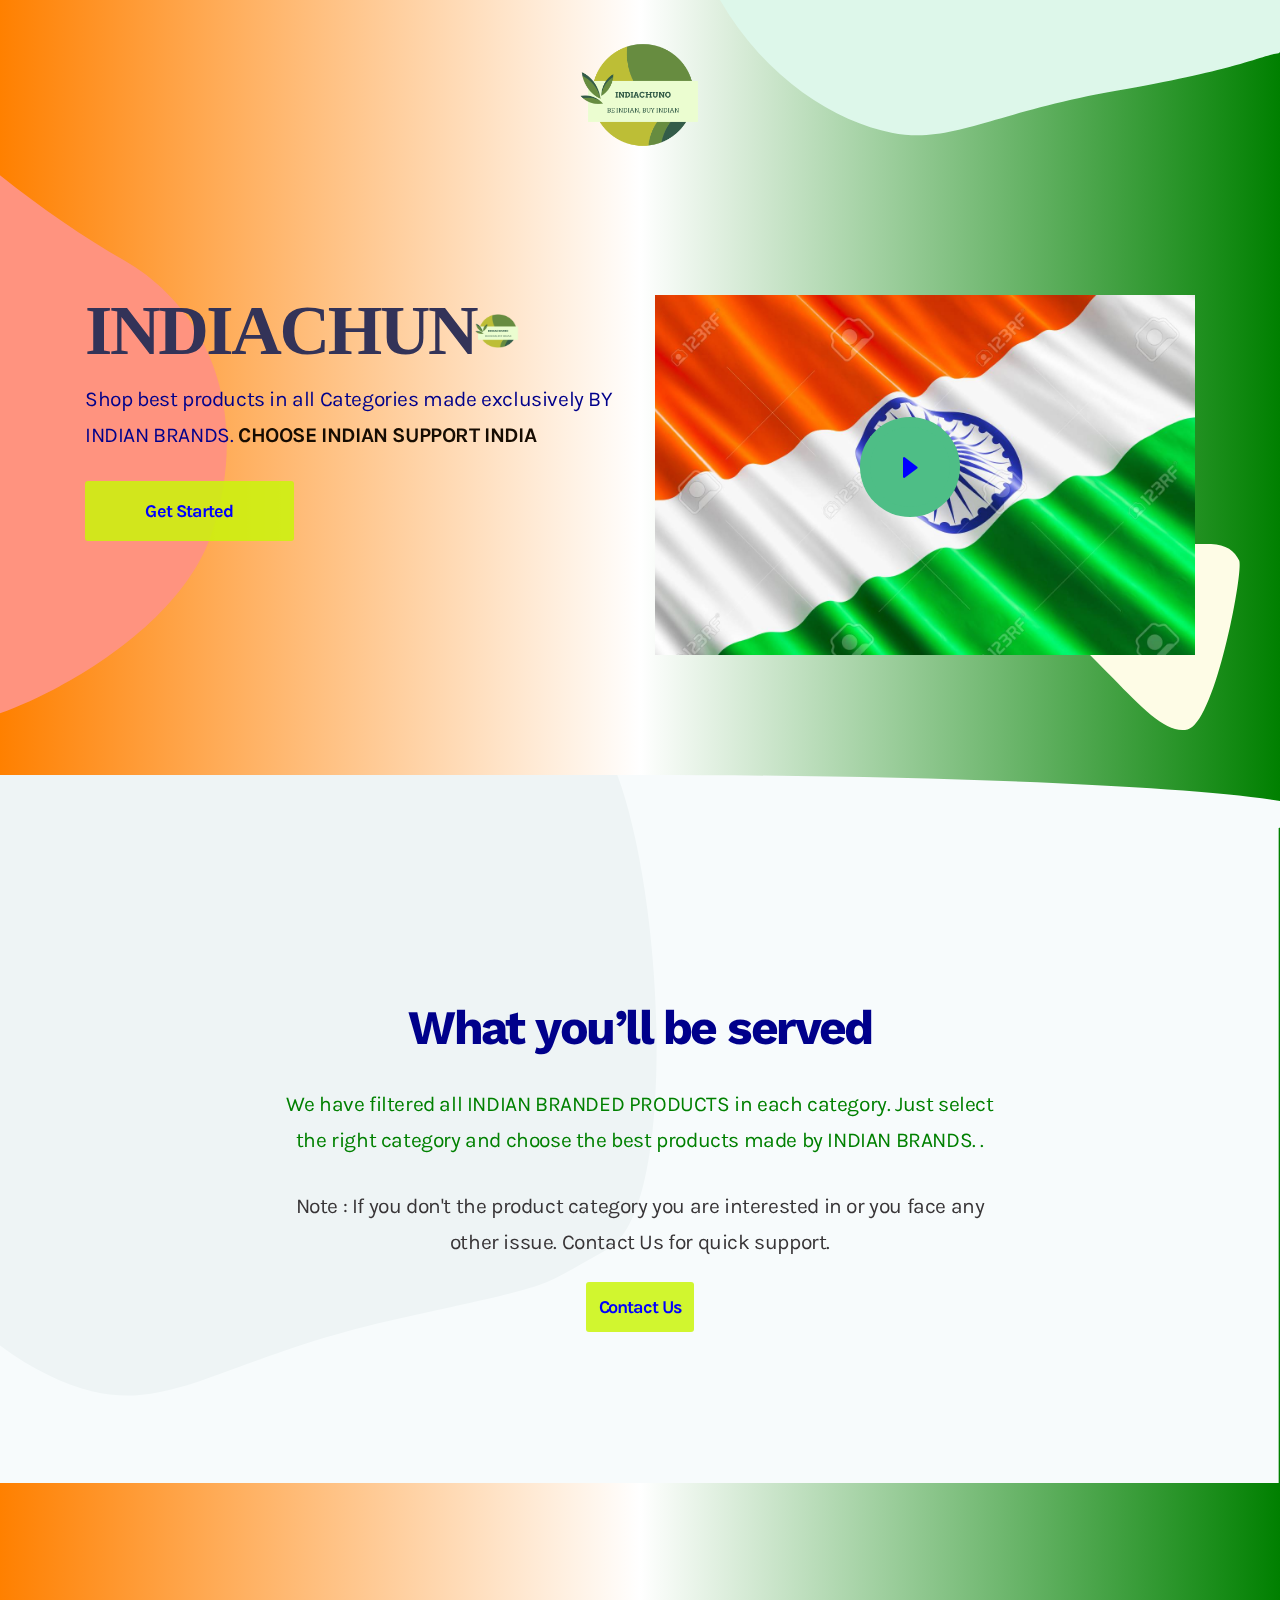
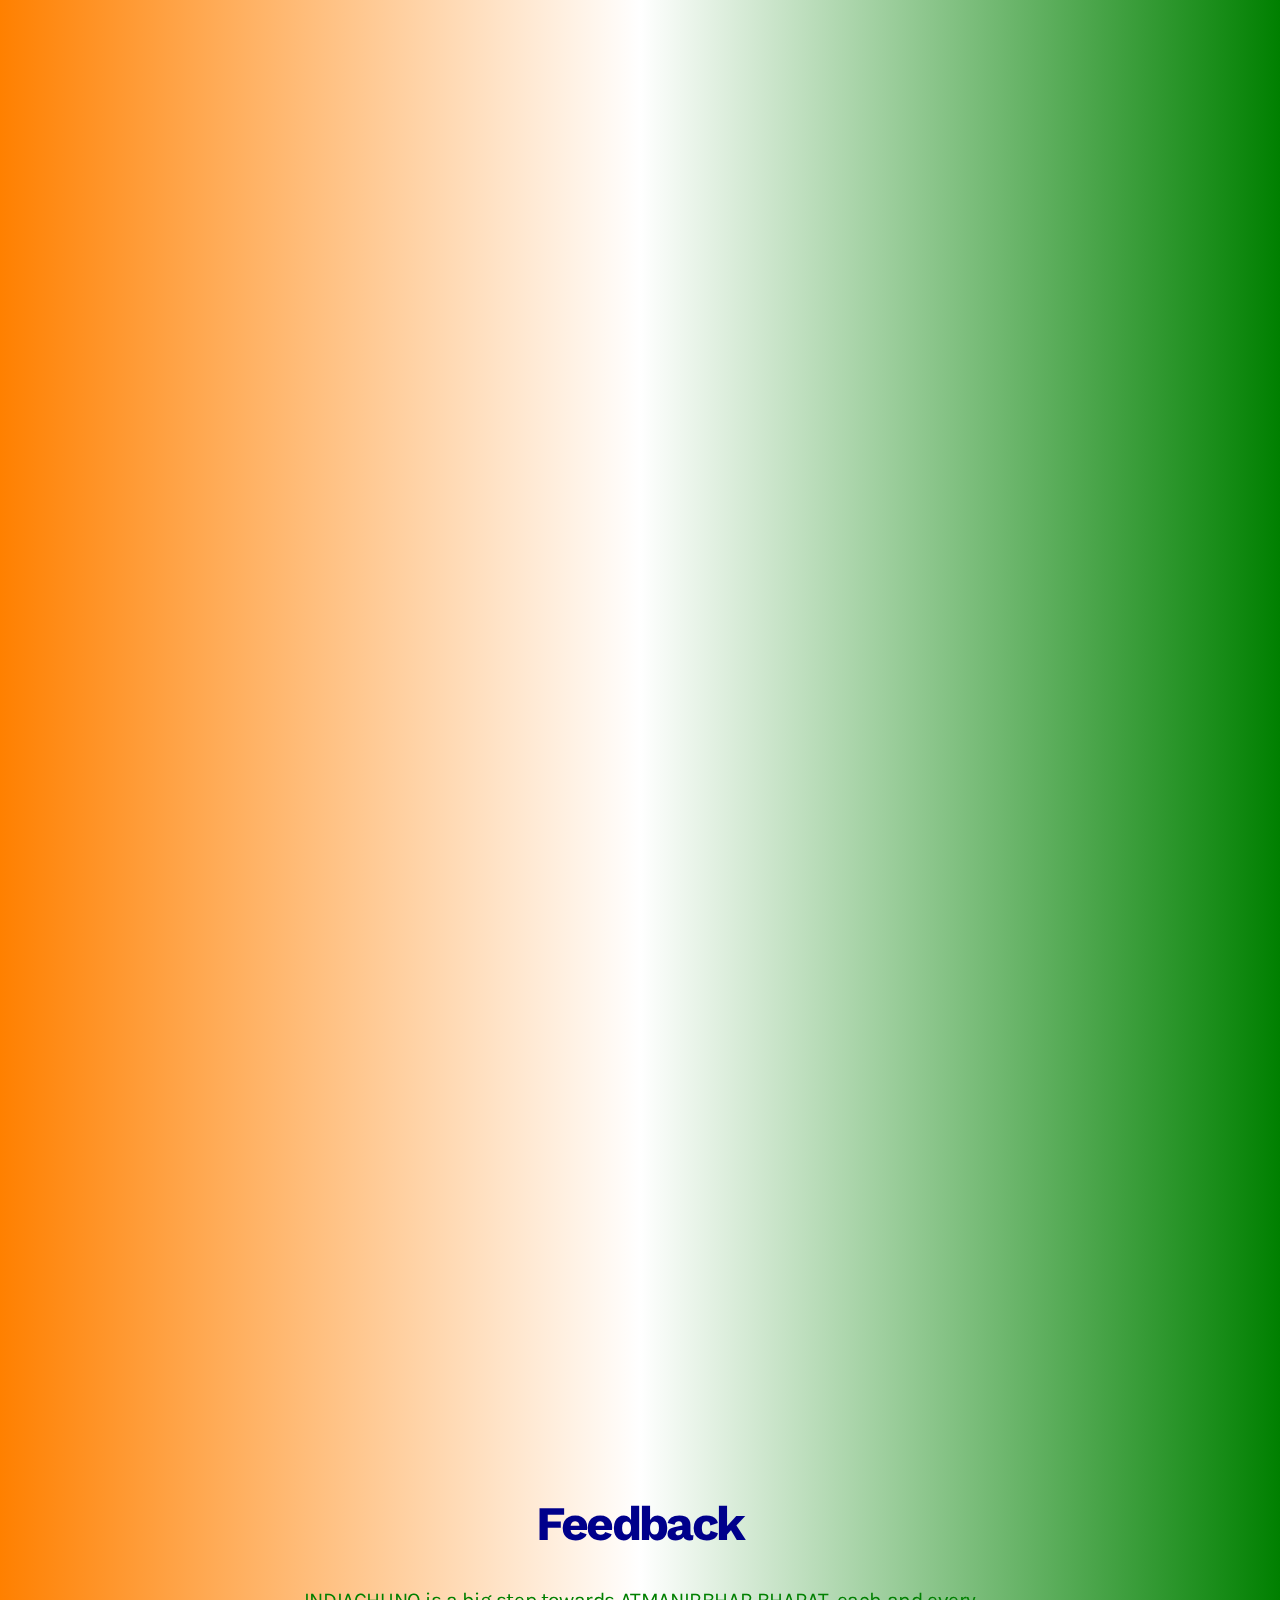
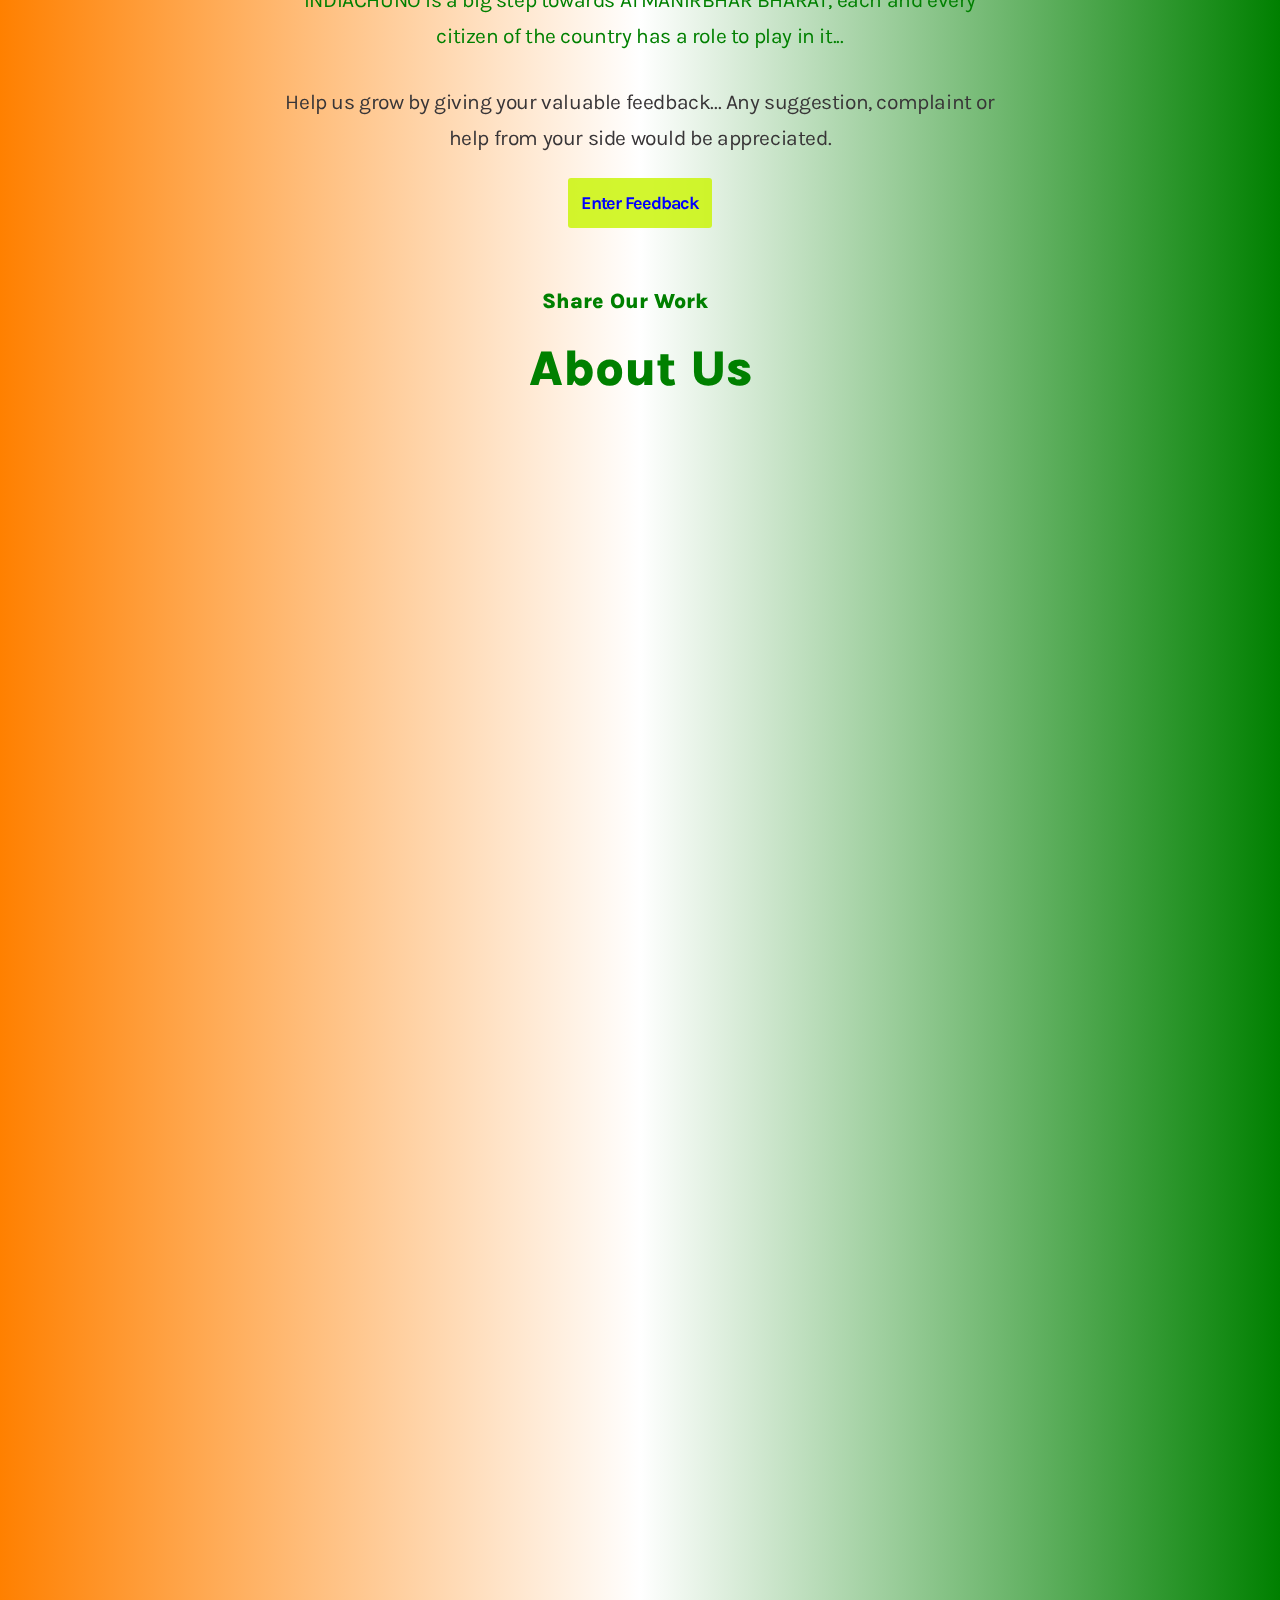
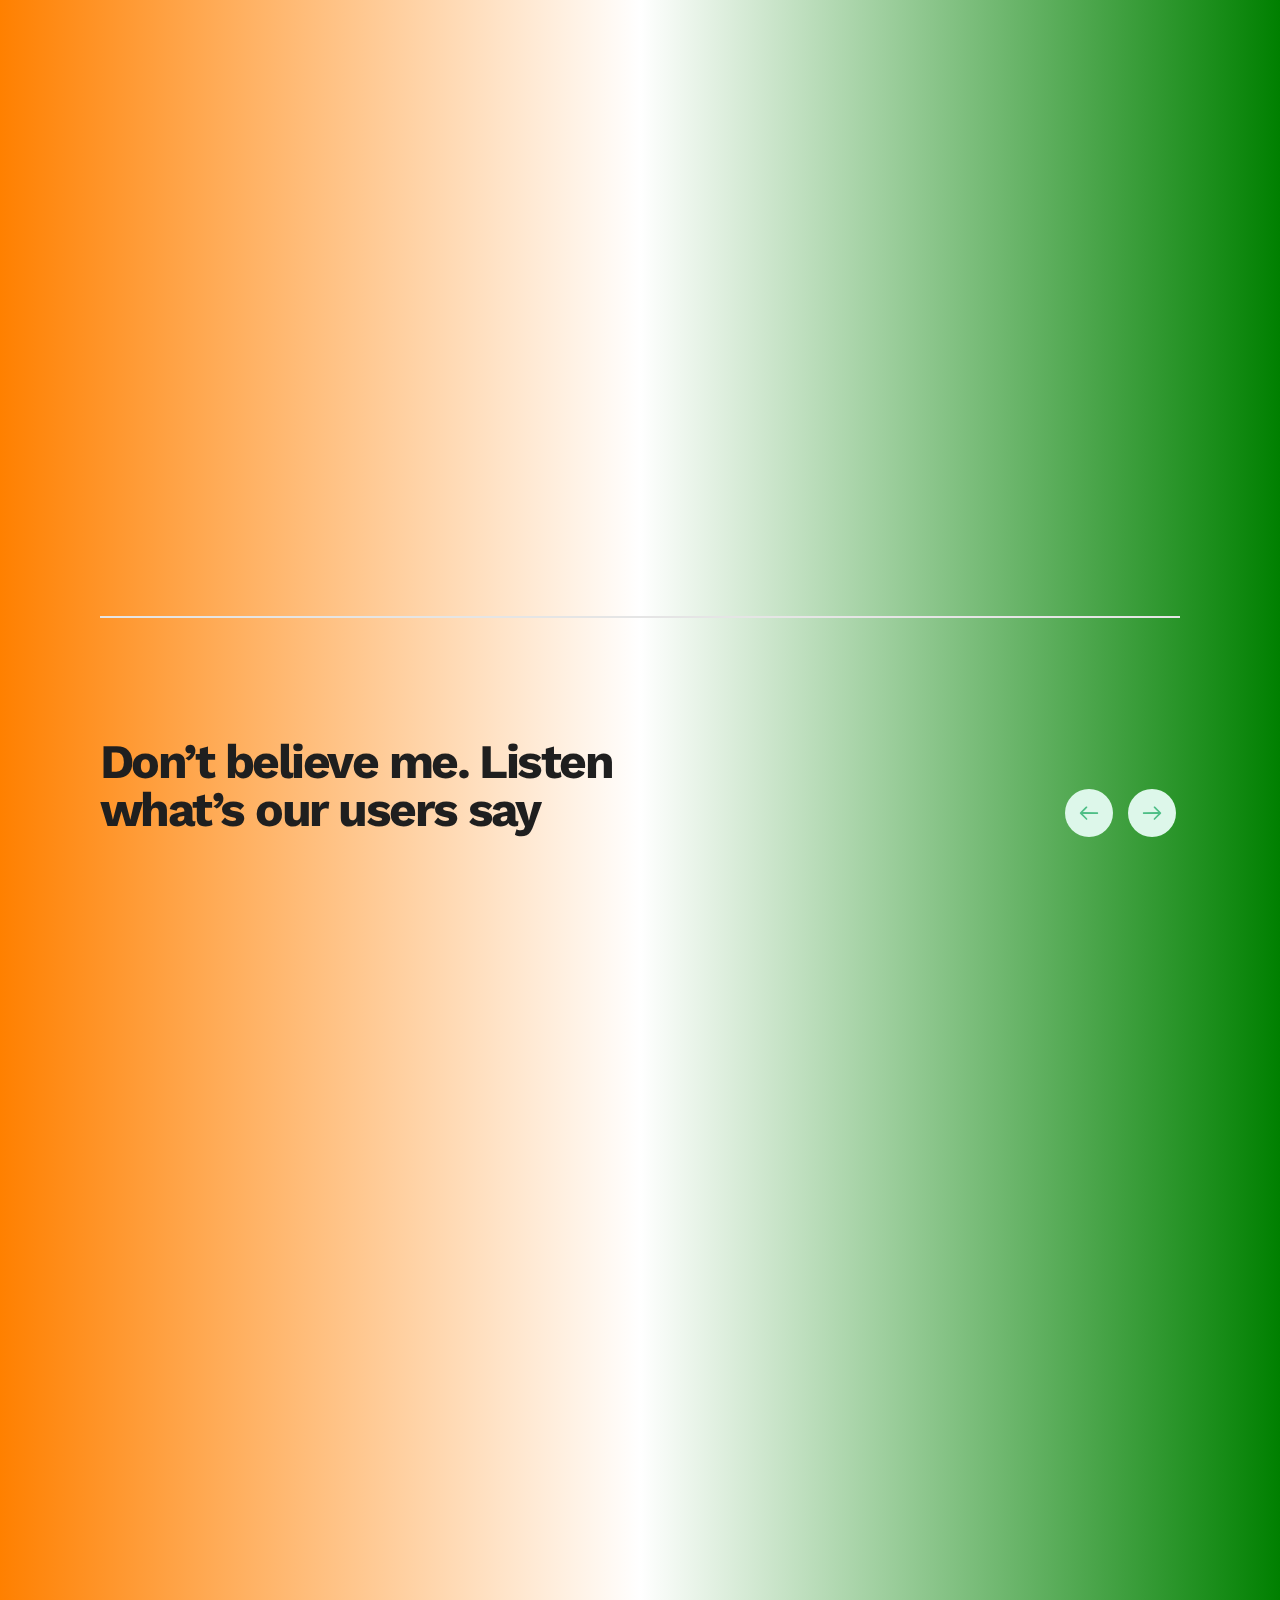
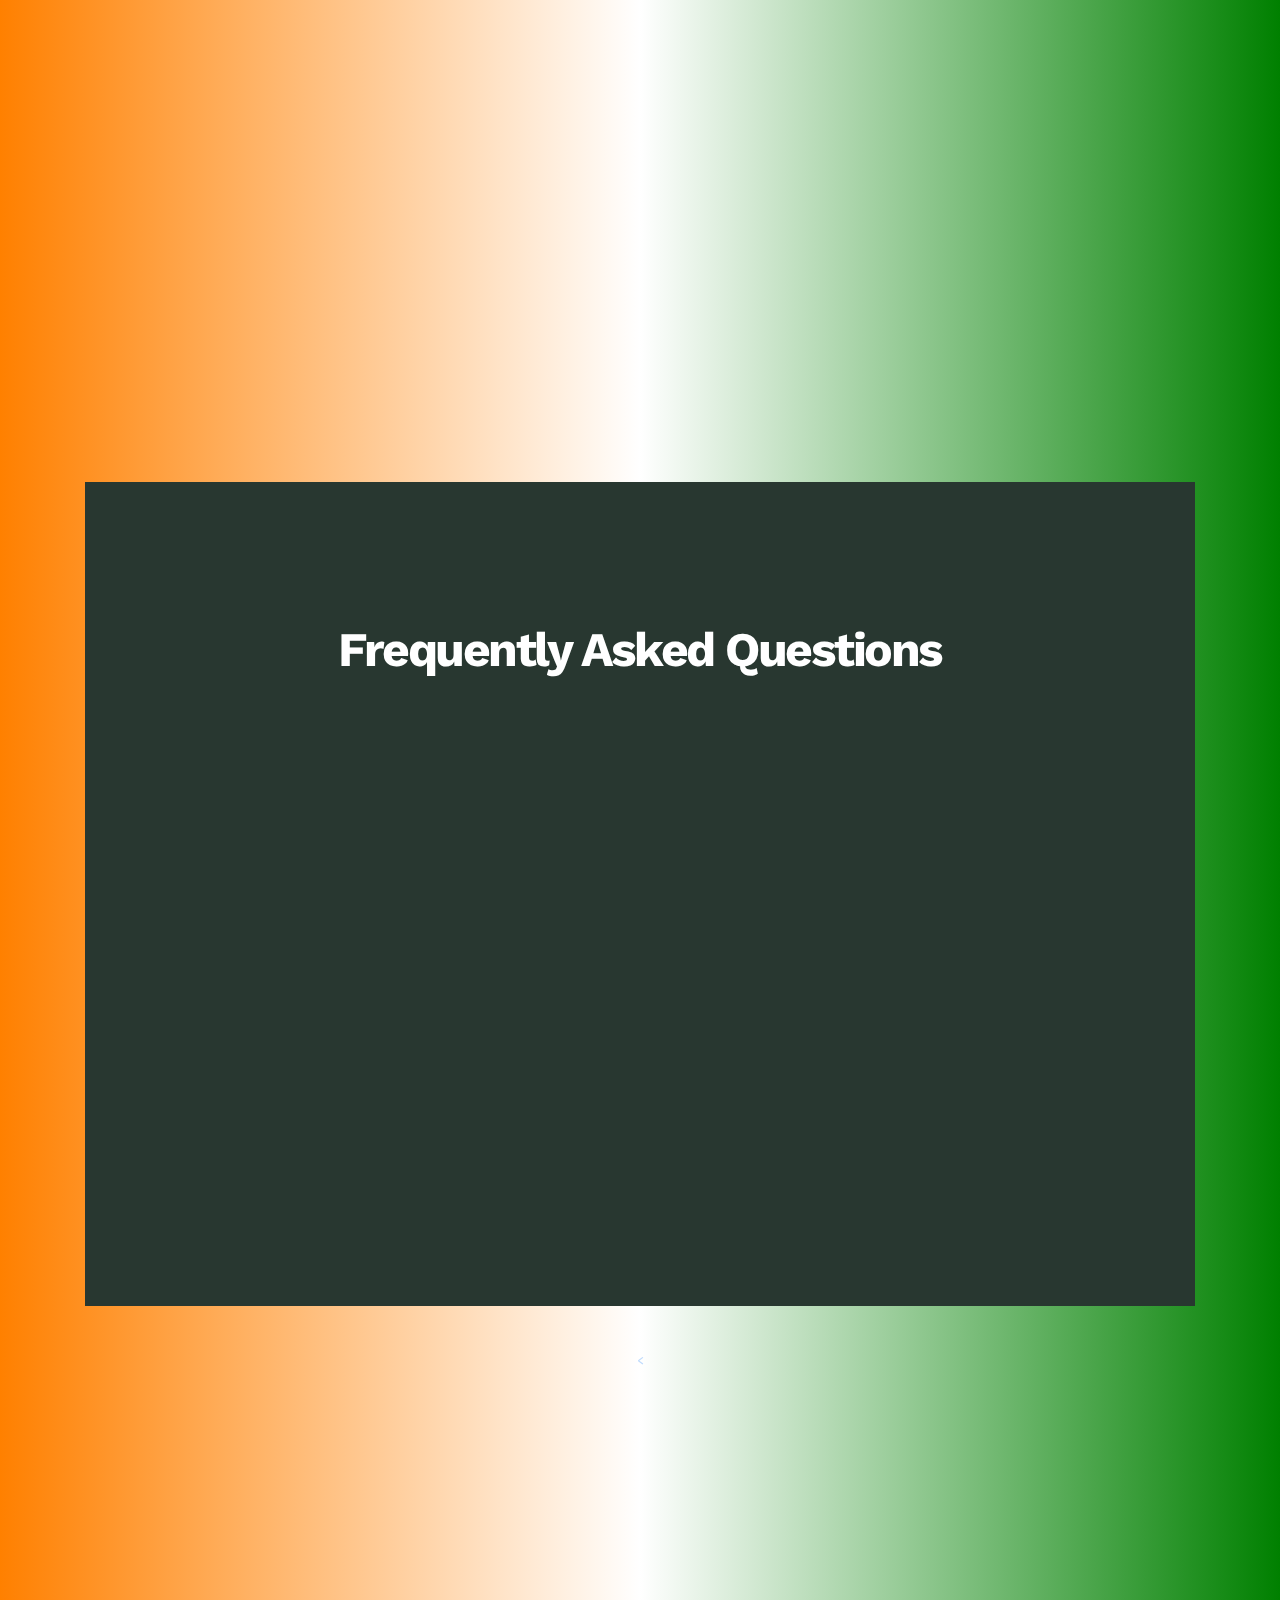
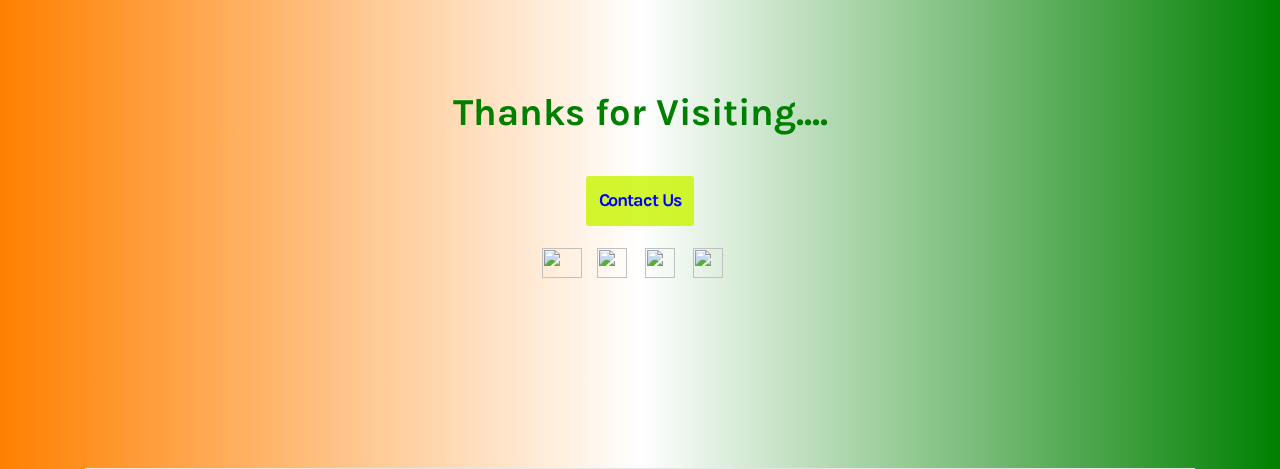
==== commit ec327df1: "feat test" ====
--- a/index.html
+++ b/index.html
@@ -6,6 +6,9 @@
   <meta name="viewport" content="width=device-width, initial-scale=1.0">
   <meta http-equiv="X-UA-Compatible" content="ie=edge">
   <title></title>
+
+ 
+  
   <!-- Plugins CSS -->
   <link rel="stylesheet" href="./plugins/bootstrap-4.3.1/css/bootstrap.min.css">
   <link rel="stylesheet" href="./plugins/meanmenu/meanmenu.css">
@@ -18,7 +21,11 @@
   <!-- Custom Stylesheet -->
   <link rel="stylesheet" href="./css/settings.css">
   <link rel="stylesheet" href="./css/style.css">
+
+  
+
   <link rel="icon" type="img/x-icon" style="width: 50px; height: 50px;" href="favicon.png" >
+  
   <style>
 
     body {
@@ -47,7 +54,77 @@
     b {
       color : green ;
     }
+
+
+  .dropbtn {
+  
+  color: rgb(7, 2, 87);
+  padding: 16px;
+  font-size: 16px;
+  border: none;
+  }
+
+  .dropup {
+    position: relative;
+    display: inline-block;
+  }
+
+  .dropup-content {
+    display: none;
+    position: absolute;
+    background-color: #f1f1f1;
+    min-width: 160px;
+    bottom: 50px;
+    z-index: 1;
+  }
+
+  .dropup-content a {
+    color: black;
+    padding: 12px 16px;
+    text-decoration: none;
+    display: block;
+  }
+
+  .dropup-content a:hover {background-color: #ccc}
+
+  .dropup:hover .dropup-content {
+    display: block;
+  }
+
+  .dropup:hover .dropbtn {
+    background-color: #2980B9;
+  }
+
   </style>
+
+<!-- <link rel="stylesheet" href="https://maxcdn.bootstrapcdn.com/bootstrap/3.4.1/css/bootstrap.min.css">
+<script src="https://ajax.googleapis.com/ajax/libs/jquery/3.5.1/jquery.min.js"></script>
+<script src="https://maxcdn.bootstrapcdn.com/bootstrap/3.4.1/js/bootstrap.min.js"></script> -->
+
+
+<!-- <script>
+  /* When the user clicks on the button, 
+  toggle between hiding and showing the dropdown content */
+  function myFunction() {
+    document.getElementById("myDropdown").classList.toggle("show");
+  }
+  
+  
+  // Close the dropdown if the user clicks outside of it
+  window.onclick = function(event) {
+    if (!event.target.matches('.dropbtn')) {
+      var dropdowns = document.getElementsByClassName("dropdown-content");
+      var i;
+      for (i = 0; i < dropdowns.length; i++) {
+        var openDropdown = dropdowns[i];
+        if (openDropdown.classList.contains('show')) {
+          openDropdown.classList.remove('show');
+        }
+      }
+    }
+  }
+  </script> -->
+
 </head>
 
 <body >
@@ -61,13 +138,13 @@
   <header class="site-header position-relative">
         <div class="container">
             <div class="row justify-content-center align-items-center position-relative">
+              
                 <div class="col-sm-3 col-6 col-lg-2 col-xl-2 order-lg-1">
-                  <!-- Brand Logo -->
-                    <div class="brand-logo">
+                    <div class="brand-logo hero-btn" >
                         <a href="https://www.youtube.com/channel/UC8tmJH3tyJT249NpNAUymzQ?view_as=subscriber"><img src="bharat.png" style="text-align: left;" alt="" /></a>
-                    </div>
-                </div>
-
+                    </div> 
+                </div>
+                
                 
                 <!-- Menu Block -->
                 <!-- <div class="col-sm-1 col-6 col-lg-6 col-xl-6 offset-lg-2  position-static order-lg-2">
@@ -278,19 +355,58 @@
         <div id="collapseOne" class="collapse" aria-labelledby="headingOne" data-parent="#accordionExample">
           <div class="card-body">
               <ul class="course-inline-list">
-                <li><a href="https://ekaro.in/enkr2020070743088723">
-                      <i class="icon icon-check-2"></i>
-                        <b>Topwear</b>  :  
-                        <a href="https://clnk.in/le6h" target="_"> &nbsp;&nbsp;&nbsp;   T shirts</a>   
-                        <a href="https://ekaro.in/enkr2020070743088898"> &nbsp;&nbsp;&nbsp;   Casual Shirts</a> 
-                        <a href="https://ekaro.in/enkr2020070743089141"> &nbsp;&nbsp;&nbsp;   Formal Shirts</a>
-                        <a href="https://ekaro.in/enkr2020070743089305"> &nbsp;&nbsp;&nbsp;   Sweatshirts</a> 
-                        <a href="https://ekaro.in/enkr2020070743089459"> &nbsp;&nbsp;&nbsp;   Sweaters</a> 
-                        <a href="https://ekaro.in/enkr2020070743089582"> &nbsp;&nbsp;&nbsp;   Jackets</a>
-                        <a href="https://ekaro.in/enkr2020070743089727"> &nbsp;&nbsp;&nbsp;   Blazers & Coats</a> 
-                        <a href="https://ekaro.in/enkr2020070743089936"> &nbsp;&nbsp;&nbsp;   Suits</a> 
-                        <a href="https://ekaro.in/enkr2020070843102762"> &nbsp;&nbsp;&nbsp;   Rain-jackets</a>  
-                    </a></li>
+                <li>
+                      
+                         
+
+
+
+                      <!-- <div class="hero-btn"><a href="#categories" class="btn btn--orange btn--hover-shine" style="background-color: rgba(202, 245, 11, 0.85);">Get Started</a></div> -->
+                           
+                          
+
+
+
+                           <div style="font-size: 18px;" type="button" data-toggle="collapse" data-target="#demo"><b>Topwear</b></div>
+                           <div id="demo" class="collapse">
+                          </div>
+                          <a href="https://clnk.in/le6h"> &nbsp;&nbsp;&nbsp;   T shirts</a> 
+                          <a href="https://ekaro.in/enkr2020070743088898"> &nbsp;&nbsp;&nbsp;   Casual Shirts</a> 
+                          <a href="https://ekaro.in/enkr2020070743089141"> &nbsp;&nbsp;&nbsp;   Formal Shirts</a> 
+                          <a href="https://ekaro.in/enkr2020070743089305"> &nbsp;&nbsp;&nbsp;   Sweatshirts</a>  
+                          <a href="https://ekaro.in/enkr2020070743089459"> &nbsp;&nbsp;&nbsp;   Sweaters</a>  
+                          <a href="https://ekaro.in/enkr2020070743089582"> &nbsp;&nbsp;&nbsp;   Jackets</a> 
+                          <a href="https://ekaro.in/enkr2020070743089727"> &nbsp;&nbsp;&nbsp;   Blazers & Coats</a>  
+                          <a href="https://ekaro.in/enkr2020070743089936"> &nbsp;&nbsp;&nbsp;   Suits</a>  
+                          <a href="https://ekaro.in/enkr2020070843102762"> &nbsp;&nbsp;&nbsp;   Rain-jackets</a> 
+
+
+
+
+                          <!-- <div class="dropdown">
+                            <button type="button" data-toggle="dropdown"><b> Dropdown Example</b>
+                            <span class="caret"></span></button>
+                            <ul class="dropdown-menu">
+                              <li><a href="#">HTML</a></li>
+                              <li><a href="#">CSS</a></li>
+                              <li><a href="#">JavaScript</a></li>
+                            </ul>
+                          </div> -->
+
+
+<!-- 
+
+                        <div class="dropdown">
+                          <button class="btn btn-secondary dropdown-toggle" type="button" id="dropdownMenuButton" data-toggle="dropdown" aria-haspopup="true" aria-expanded="false">
+                            Dropdown button
+                          </button>
+                          <div class="dropdown-menu" aria-labelledby="dropdownMenuButton">
+                              
+                    
+                        </div>
+                      </div> -->
+                    
+                  </li>
                 <li><a href="https://ekaro.in/enkr2020070743090374">
                       <i class="icon icon-check-2"></i>
                         <b>Bottomwear</b>  :
@@ -599,7 +715,7 @@
                         <a href="https://ekaro.in/enkr2020071143216506"> &nbsp;&nbsp;&nbsp;   Trackpants & pyjamas</a> 
                         <a href="https://ekaro.in/enkr2020071143216675"> &nbsp;&nbsp;&nbsp;   Innerwear & Sleepwear</a>     
                     </a>
-                    </li>
+                    </li><br>
 
                     <li><a href="https://ekaro.in/enkr2020071143217007">
                       <i class="icon icon-check-2"></i>
@@ -821,50 +937,82 @@
             <div class="card-body">
                 <ul class="course-inline-list">
                 
-                  <li><a href="https://ekaro.in/enkr2020070943154881">
+                  <li>
                         <i class="icon icon-check-2"></i>
-                         <b>Television</b>  :  
-                          <a href="https://ekaro.in/enkr2020070943154916"> &nbsp;&nbsp;&nbsp;   Full HD</a> 
-                          <a href="https://ekaro.in/enkr2020070943154947"> &nbsp;&nbsp;&nbsp;   HD Ready</a>   
-                          <a href="https://ekaro.in/enkr2020070943154979"> &nbsp;&nbsp;&nbsp;   Ultra HD (4K)</a>     
-                      </a></li>
-                      <li><a href="https://ekaro.in/enkr2020070943144026">
+                          
+                        <div class="dropup">
+                          <button class="dropbtn">Televison</button>
+                          <div class="dropup-content">
+                            <a href="https://ekaro.in/enkr2020070943154916"> &nbsp;&nbsp;&nbsp;   Full HD</a> 
+                            <a href="https://ekaro.in/enkr2020070943154947"> &nbsp;&nbsp;&nbsp;   HD Ready</a>   
+                            <a href="https://ekaro.in/enkr2020070943154979"> &nbsp;&nbsp;&nbsp;   Ultra HD (4K)</a>
+                          </div>
+                        </div>
+
+                         <!-- <div class="dropdown">
+                          <button onclick="myFunction()" class="dropbtn">Television</button>
+                          <div id="myDropdown" class="dropdown-content">
+                          </div>
+                        </div> -->
+                          
+                    </li>
+                      <li>
                         <i class="icon icon-check-2"></i>
-                         <b>Washing Machines</b>  :  
-                          <a href="https://ekaro.in/enkr2020070943144134"> &nbsp;&nbsp;&nbsp;   Fully Automatic Front Load</a> 
-                          <a href="https://ekaro.in/enkr2020070943144103"> &nbsp;&nbsp;&nbsp;   Semi Automatic Top Load</a> 
-                          <a href="https://ekaro.in/enkr2020070943144180"> &nbsp;&nbsp;&nbsp;   Fully Automatic Top Load</a>
-                          <a href="https://ekaro.in/enkr2020070943144236"> &nbsp;&nbsp;&nbsp;   Washer only</a>
-                          <a href="https://ekaro.in/enkr2020070943144250"> &nbsp;&nbsp;&nbsp;   Washer with Dryer</a>   
-                      </a></li>
-                      <li><a href="https://ekaro.in/enkr2020070943155137">
+
+                        <div class="dropup">
+                          <button class="dropbtn">Washing Machines</button>
+                          <div class="dropup-content">
+                            <a href="https://ekaro.in/enkr2020070943144134"> &nbsp;&nbsp;&nbsp;   Fully Automatic Front Load</a> 
+                            <a href="https://ekaro.in/enkr2020070943144103"> &nbsp;&nbsp;&nbsp;   Semi Automatic Top Load</a> 
+                            <a href="https://ekaro.in/enkr2020070943144180"> &nbsp;&nbsp;&nbsp;   Fully Automatic Top Load</a>
+                            <a href="https://ekaro.in/enkr2020070943144236"> &nbsp;&nbsp;&nbsp;   Washer only</a>
+                            <a href="https://ekaro.in/enkr2020070943144250"> &nbsp;&nbsp;&nbsp;   Washer with Dryer</a>  
+                          </div>
+                        </div>
+                      </li>
+                      <li>
+                        <i class="icon icon-check-2"></i> 
+                        <div class="dropup">
+                          <button class="dropbtn">Air Conditioners</button>
+                          <div class="dropup-content">
+                            <a href="https://ekaro.in/enkr2020070943155216"> &nbsp;&nbsp;&nbsp;   Inverter AC</a> 
+                            <a href="https://ekaro.in/enkr2020070943155162"> &nbsp;&nbsp;&nbsp;   Split AC</a> 
+                            <a href="https://ekaro.in/enkr2020070943155180"> &nbsp;&nbsp;&nbsp;   Window AC</a>  
+                          </div>
+                        </div>
+                        
+                      </li>
+                      <li>
                         <i class="icon icon-check-2"></i>
-                         <b>Air Conditioners</b>  :  
-                          <a href="https://ekaro.in/enkr2020070943155216"> &nbsp;&nbsp;&nbsp;   Inverter AC</a> 
-                          <a href="https://ekaro.in/enkr2020070943155162"> &nbsp;&nbsp;&nbsp;   Split AC</a> 
-                          <a href="https://ekaro.in/enkr2020070943155180"> &nbsp;&nbsp;&nbsp;   Window AC</a>  
-                      </a></li>
-                      <li><a href="https://ekaro.in/enkr2020070943155339">
+                        <div class="dropup">
+                          <button class="dropbtn">Refridgerators</button>
+                          <div class="dropup-content">
+                            <a href="https://ekaro.in/enkr2020070943155578"> &nbsp;&nbsp;&nbsp;   Single Door</a> 
+                            <a href="https://ekaro.in/enkr2020070943155645"> &nbsp;&nbsp;&nbsp;   Double Door</a> 
+                            <a href="https://ekaro.in/enkr2020070943155426"> &nbsp;&nbsp;&nbsp;   Side by Side</a>
+                            <a href="https://ekaro.in/enkr2020070943155516"> &nbsp;&nbsp;&nbsp;   Top Freezer</a>   
+                          </div>
+                        </div>
+                         
+                         
+                     </li>
+                      <li>
                         <i class="icon icon-check-2"></i>
-                         <b>Refrigerators</b>  :  
-                          <a href="https://ekaro.in/enkr2020070943155578"> &nbsp;&nbsp;&nbsp;   Single Door</a> 
-                          <a href="https://ekaro.in/enkr2020070943155645"> &nbsp;&nbsp;&nbsp;   Double Door</a> 
-                          <a href="https://ekaro.in/enkr2020070943155426"> &nbsp;&nbsp;&nbsp;   Side by Side</a>
-                          <a href="https://ekaro.in/enkr2020070943155516"> &nbsp;&nbsp;&nbsp;   Top Freezer</a>   
-                      </a></li>
-                      <li><a href="https://ekaro.in/enkr2020070943163740">
-                        <i class="icon icon-check-2"></i>
-                         <b>Small Home Appliances</b>  :  
-                          <a href="https://ekaro.in/enkr2020070943163795"> &nbsp;&nbsp;&nbsp;   Irons</a> 
-                          <a href="https://ekaro.in/enkr2020070943164485"> &nbsp;&nbsp;&nbsp;   Water Purifiers</a> 
-                          <a href="https://ekaro.in/enkr2020071043173873"> &nbsp;&nbsp;&nbsp;   Fans</a>
-                          <a href="https://ekaro.in/enkr2020070943164308"> &nbsp;&nbsp;&nbsp;   Air Coolers</a>
-                          <a href="https://ekaro.in/enkr2020070943166210"> &nbsp;&nbsp;&nbsp;   Inverters</a>
-                          <a href="https://ekaro.in/enkr2020070943164596"> &nbsp;&nbsp;&nbsp;   Vacuum Cleaners</a>
-                          <a href="https://ekaro.in/enkr2020070943164928"> &nbsp;&nbsp;&nbsp;   Sewing Machines</a>
-                          <a href="https://ekaro.in/enkr2020070943166334"> &nbsp;&nbsp;&nbsp;   Voltage Stabilizers</a>
-                          <a href="https://ekaro.in/enkr2020070943166252"> &nbsp;&nbsp;&nbsp;   Water Geysers</a>   
-                      </a></li>
+                        <div class="dropup">
+                          <button class="dropbtn">Small Home Appliances</button>
+                          <div class="dropup-content">
+                            <a href="https://ekaro.in/enkr2020070943163795"> &nbsp;&nbsp;&nbsp;   Irons</a> 
+                            <a href="https://ekaro.in/enkr2020070943164485"> &nbsp;&nbsp;&nbsp;   Water Purifiers</a> 
+                            <a href="https://ekaro.in/enkr2020071043173873"> &nbsp;&nbsp;&nbsp;   Fans</a>
+                            <a href="https://ekaro.in/enkr2020070943164308"> &nbsp;&nbsp;&nbsp;   Air Coolers</a>
+                            <a href="https://ekaro.in/enkr2020070943166210"> &nbsp;&nbsp;&nbsp;   Inverters</a>
+                            <a href="https://ekaro.in/enkr2020070943164596"> &nbsp;&nbsp;&nbsp;   Vacuum Cleaners</a>
+                            <a href="https://ekaro.in/enkr2020070943164928"> &nbsp;&nbsp;&nbsp;   Sewing Machines</a>
+                            <a href="https://ekaro.in/enkr2020070943166334"> &nbsp;&nbsp;&nbsp;   Voltage Stabilizers</a>
+                            <a href="https://ekaro.in/enkr2020070943166252"> &nbsp;&nbsp;&nbsp;   Water Geysers</a>   
+                          </div>
+                        </div> 
+                      </li>
                 </ul>
             </div>
           </div>
@@ -944,6 +1092,177 @@
               </div>
             </div>
             </div>
+
+
+
+
+            <div class="card course-card"  data-aos="fade-up" data-aos-duration="2000" data-aos-once="true" data-aos-delay="600">
+              <div class="card-header" id="heading9">
+                <div class="row">
+                    <div class="col-lg-6">
+                      <div class="acc-left-content d-flex">
+                        <div class="acc-icon">
+                          <img src="https://image.flaticon.com/icons/png/512/1617/1617590.png" style="width: 69px; height:69px;" alt="">
+                        </div>
+                        <div class="acc-head-contents">
+                          <h3 style="color: darkblue;">Grocery & Daily needs</h3>
+                          <p style="color: green;">Shop for any KITCHEN Products ranging from Kitchen Appliances to Cookware Products made by <B>INDIAN BRANDS</B>.</p>
+                        </div>
+                      </div>
+                    </div>
+                    <div class="col-lg-4 offset-lg-2">
+                      <div class="acc-right-content d-flex">
+                        
+                        <button class="btn acc-toggle collapsed" type="button" data-toggle="collapse" data-target="#collapse9" aria-expanded="true" aria-controls="collapse9">
+                          <div class="course-length-badge">
+                            <span>Sub-Categories</span>
+                            <span>4</span> 
+                          </div>&nbsp;&nbsp;
+                          <i class="icon icon-minimal-down"></i>
+                        </button>
+                      </div>
+                    </div>
+                </div>
+                
+              </div>
+          
+              <div id="collapse9" class="collapse" aria-labelledby="heading9" data-parent="#accordionExample">
+                <div class="card-body">
+                    <ul class="course-inline-list">
+                      <li><a href="">
+                        <i class="icon icon-check-2"></i>
+                         <b>Fruits & Vegetables</b>  :  
+                          <a href=""> &nbsp;&nbsp;&nbsp;   Fresh Vegetables</a> 
+                          <a href=""> &nbsp;&nbsp;&nbsp;   Herbs & Seasonings</a> 
+                          <a href=""> &nbsp;&nbsp;&nbsp;   Fresh Fruits</a>
+                          <a href=""> &nbsp;&nbsp;&nbsp;   Exotic Fruits & Veggies</a> 
+                          <a href=""> &nbsp;&nbsp;&nbsp;   Organic Fruits & Vegetables</a>
+                          <a href=""> &nbsp;&nbsp;&nbsp;   Cuts & Sprouts</a>
+                          <a href=""> &nbsp;&nbsp;&nbsp;   Flower Bouquets, Bunches</a>    
+                        </a></li>
+                        <li><a href="">
+                            <i class="icon icon-check-2"></i>
+                            <b>Foodgrains, Oil & Masala </b>  :  
+                              <a href=""> &nbsp;&nbsp;&nbsp;   Dals & Pulses</a> 
+                              <a href=""> &nbsp;&nbsp;&nbsp;   Atta, Flours & Sooji</a> 
+                              <a href=""> &nbsp;&nbsp;&nbsp;   Rice & Rice Products</a>
+                              <a href=""> &nbsp;&nbsp;&nbsp;   Salt, Sugar & Jaggery</a>
+                              <a href=""> &nbsp;&nbsp;&nbsp;   Edible Oils & Ghee</a>
+                              <a href=""> &nbsp;&nbsp;&nbsp;   Masalas & Spices</a>
+                              <a href=""> &nbsp;&nbsp;&nbsp;   Organic Staples</a>
+                              <a href=""> &nbsp;&nbsp;&nbsp;   Dry Fruits </a>
+                        </a></li>
+                          <li><a href="">
+                            <i class="icon icon-check-2"></i>
+                             <b>Bakery, Cakes & Dairy</b>  :   
+                              <a href=""> &nbsp;&nbsp;&nbsp;   Dairy</a> 
+                              <a href=""> &nbsp;&nbsp;&nbsp;   Breads & Buns</a> 
+                              <a href=""> &nbsp;&nbsp;&nbsp;   Gourmet Breads</a>
+                              <a href=""> &nbsp;&nbsp;&nbsp;   Ice Creams & Desserts</a> 
+                              <a href=""> &nbsp;&nbsp;&nbsp;   Cookies, Rusk & Khari</a>   
+                              <a href=""> &nbsp;&nbsp;&nbsp;   Bakery Snacks</a>   
+                              <a href=""> &nbsp;&nbsp;&nbsp;   Cakes & Pastries</a>    
+                          </a></li>
+                          <li><a href="">
+                            <i class="icon icon-check-2"></i>
+                            <b>Beverages</b>   :   
+                              <a href=""> &nbsp;&nbsp;&nbsp;   Energy & Soft Drinks</a> 
+                              <a href=""> &nbsp;&nbsp;&nbsp;   Water</a> 
+                              <a href=""> &nbsp;&nbsp;&nbsp;   Tea</a> 
+                              <a href=""> &nbsp;&nbsp;&nbsp;   Health Drink, Supplement</a> 
+                              <a href=""> &nbsp;&nbsp;&nbsp;   Fruit Juices & Drinks</a> 
+                              <a href=""> &nbsp;&nbsp;&nbsp;   Coffee</a>  
+                          </a></li>
+                          
+                          <li><a href="">
+                            <i class="icon icon-check-2"></i>
+                             <b>Snacks & Branded Foods</b>  : 
+                              <a href=""> &nbsp;&nbsp;&nbsp;   Noodle, Pasta, Vermicelli</a> 
+                              <a href=""> &nbsp;&nbsp;&nbsp;   Frozen Veggies & Snacks</a> 
+                              <a href=""> &nbsp;&nbsp;&nbsp;   Breakfast Cereals</a>
+                              <a href=""> &nbsp;&nbsp;&nbsp;   Biscuits & Cookies</a> 
+                              <a href=""> &nbsp;&nbsp;&nbsp;   Spreads, Sauces, Ketchup</a> 
+                              <a href=""> &nbsp;&nbsp;&nbsp;   Snacks & Namkeen</a> 
+                              <a href=""> &nbsp;&nbsp;&nbsp;   Ready To Cook & Eat</a> 
+                              <a href=""> &nbsp;&nbsp;&nbsp;   Chocolates & Candies</a>
+                              <a href=""> &nbsp;&nbsp;&nbsp;   Pickles & Chutney</a> 
+                              <a href=""> &nbsp;&nbsp;&nbsp;   Indian Mithai</a>    
+                          </a></li>
+                          <li><a href="">
+                            <i class="icon icon-check-2"></i>
+                             <b>Beauty & Hygiene</b>  :
+                              <a href=""> &nbsp;&nbsp;&nbsp;   Oral Care</a> 
+                              <a href=""> &nbsp;&nbsp;&nbsp;   Bath & Hand Wash</a> 
+                              <a href=""> &nbsp;&nbsp;&nbsp;   Feminine Hygiene</a>
+                              <a href=""> &nbsp;&nbsp;&nbsp;   Health & Medicine</a> 
+                              <a href=""> &nbsp;&nbsp;&nbsp;   Hair Care</a>    
+                              <a href=""> &nbsp;&nbsp;&nbsp;   Men's Grooming</a> 
+                              <a href=""> &nbsp;&nbsp;&nbsp;   Skin Care</a> 
+                              <a href=""> &nbsp;&nbsp;&nbsp;   Fragrances & Deos</a>
+                              <a href=""> &nbsp;&nbsp;&nbsp;   Makeup</a> 
+                               
+                          </a></li>
+                          <li><a href="">
+                            <i class="icon icon-check-2"></i>
+                             <b>Cleaning & Household</b>  : 
+                              <a href=""> &nbsp;&nbsp;&nbsp;   Detergents & Dishwash</a> 
+                              <a href=""> &nbsp;&nbsp;&nbsp;   All Purpose Cleaners</a> 
+                              <a href=""> &nbsp;&nbsp;&nbsp;   Disposables, Garbage Bag</a>
+                              <a href=""> &nbsp;&nbsp;&nbsp;   Fresheners & Repellents</a> 
+                              <a href=""> &nbsp;&nbsp;&nbsp;   Mops, Brushes & Scrubs</a> 
+                              <a href=""> &nbsp;&nbsp;&nbsp;   Stationery</a> 
+                              <a href=""> &nbsp;&nbsp;&nbsp;   Pooja Needs</a> 
+                              <a href=""> &nbsp;&nbsp;&nbsp;   Bins & Bathroom Ware</a>
+                              <a href=""> &nbsp;&nbsp;&nbsp;   Party & Festive Needs</a> 
+                              <a href=""> &nbsp;&nbsp;&nbsp;   Car & Shoe Care</a>    
+                          </a></li>
+                          <li><a href="">
+                            <i class="icon icon-check-2"></i>
+                             <b>Eggs, Meat & Fish</b>  : 
+                              <a href=""> &nbsp;&nbsp;&nbsp;   Eggs</a> 
+                              <a href=""> &nbsp;&nbsp;&nbsp;   Poultry</a> 
+                              <a href=""> &nbsp;&nbsp;&nbsp;   Fish & Seafood</a>
+                              <a href=""> &nbsp;&nbsp;&nbsp;   Mutton & Lamb</a> 
+                              <a href=""> &nbsp;&nbsp;&nbsp;   Sausages, Bacon & Salami</a>
+                              <a href=""> &nbsp;&nbsp;&nbsp;   Pork & Other Meats</a> 
+                              <a href=""> &nbsp;&nbsp;&nbsp;   Marinades</a>    
+                          </a></li>
+                          <li><a href="">
+                            <i class="icon icon-check-2"></i>
+                             <b>Gourmet & World Food</b>  : 
+                              <a href=""> &nbsp;&nbsp;&nbsp;   Oils & Vinegar</a> 
+                              <a href=""> &nbsp;&nbsp;&nbsp;   Snacks, Dry Fruits, Nuts</a> 
+                              <a href=""> &nbsp;&nbsp;&nbsp;   Dairy & Cheese</a>
+                              <a href=""> &nbsp;&nbsp;&nbsp;   Pasta, Soup & Noodles</a> 
+                              <a href=""> &nbsp;&nbsp;&nbsp;   Sauces, Spreads & Dips</a>  
+                              <a href=""> &nbsp;&nbsp;&nbsp;   Drinks & Beverages</a> 
+                              <a href=""> &nbsp;&nbsp;&nbsp;   Chocolates & Biscuits</a> 
+                              <a href=""> &nbsp;&nbsp;&nbsp;   Cereals & Breakfast</a>
+                              <a href=""> &nbsp;&nbsp;&nbsp;   Cooking & Baking Needs</a> 
+                              <a href=""> &nbsp;&nbsp;&nbsp;   Tinned & Processed Food</a>    
+                          </a></li>
+                          <li><a href="">
+                            <i class="icon icon-check-2"></i>
+                             <b>Kitchen, Garden & Pets</b> :
+                              <a href=""> &nbsp;&nbsp;&nbsp;   Appliances & Electricals</a> 
+                              <a href=""> &nbsp;&nbsp;&nbsp;   Pet Food & Accessories</a> 
+                              <a href=""> &nbsp;&nbsp;&nbsp;   Cookware & Non Stick</a>
+                              <a href=""> &nbsp;&nbsp;&nbsp;   Kitchen Accessories</a> 
+                              <a href=""> &nbsp;&nbsp;&nbsp;   Storage & Accessories</a>  
+                              <a href=""> &nbsp;&nbsp;&nbsp;   Steel Utensils</a> 
+                              <a href=""> &nbsp;&nbsp;&nbsp;   Crockery & Cutlery</a> 
+                              <a href=""> &nbsp;&nbsp;&nbsp;   Bakeware</a>
+                              <a href=""> &nbsp;&nbsp;&nbsp;   Gardening</a> 
+                              <a href=""> &nbsp;&nbsp;&nbsp;   Flask & Casserole</a>   
+
+                          </a></li>
+                    </ul>
+                </div>
+              </div>
+              </div>
+
+
+
 
 
             <div class="card course-card"  data-aos="fade-up" data-aos-duration="2000" data-aos-once="true" data-aos-delay="600">
@@ -1168,25 +1487,20 @@
         <br>
         <div class="hero-btn"><a href="" class="btn btn--orange btn--hover-shine" style="background-color: rgba(202, 245, 11, 0.85);">Enter Feedback</a></div>
       </div>
-
-      
-      <!-- AddToAny BEGIN -->
-<div class="a2a_kit a2a_kit_size_32 a2a_default_style">
-  <a class="a2a_dd" href="https://bit.ly/2ZLLpyh"></a>
-  <a href="https://bit.ly/2ZLLpyh" class="a2a_button_whatsapp"></a>
-  <a href="https://bit.ly/2ZLLpyh" class="a2a_button_facebook"></a>
+    </div>
+  </div>
+</div>
+
+
+<div class="a2a_kit a2a_kit_size_32 a2a_default_style" style="display: flex; justify-content: center;">
+  <h5><b>Share Our Work</b> &nbsp; &nbsp; &nbsp;</h5>
+  <a class="a2a_dd" href="https://www.addtoany.com/share"></a>
+  <a class="a2a_button_whatsapp"></a>
+  <a class="a2a_button_facebook"></a>
   <a class="a2a_button_twitter"></a>
   <a class="a2a_button_copy_link"></a>
   </div>
   <script async src="https://static.addtoany.com/menu/page.js"></script>
-  <!-- AddToAny END -->
-
-
-
-    </div>
-  </div>
-</div>
-
 
 <!-- Aurthor Starts -->
 <div class="aurthor-section">
@@ -1507,22 +1821,29 @@
 </div>
 </div>
 
-
+  
   <!-- Vendor JS-->
+
   <script src="./plugins/jquery/jquery.min.js"></script>
   <script src="./plugins/jquery/jquery-migrate.min.js"></script>
   <script src="./plugins/bootstrap-4.3.1/js/bootstrap.bundle.js"></script>
 
+  
   <!-- Plugins JS -->
   <script src="./plugins/meanmenu/jquery.meanmenu.js"></script>
   <script src="./plugins/slick-1.8.1/slick.min.js"></script>
   <script src="./plugins/fancybox-master/jquery.fancybox.min.js"></script>
   <script src="./plugins/aos-animation/aos.js"></script>
 
+  
   <!-- Custom JS -->
   <script src="./js/active.js"></script>
 
+
+  <!--Bootstrap-->
+  
 </div>
+
 </body>
 
 </html>
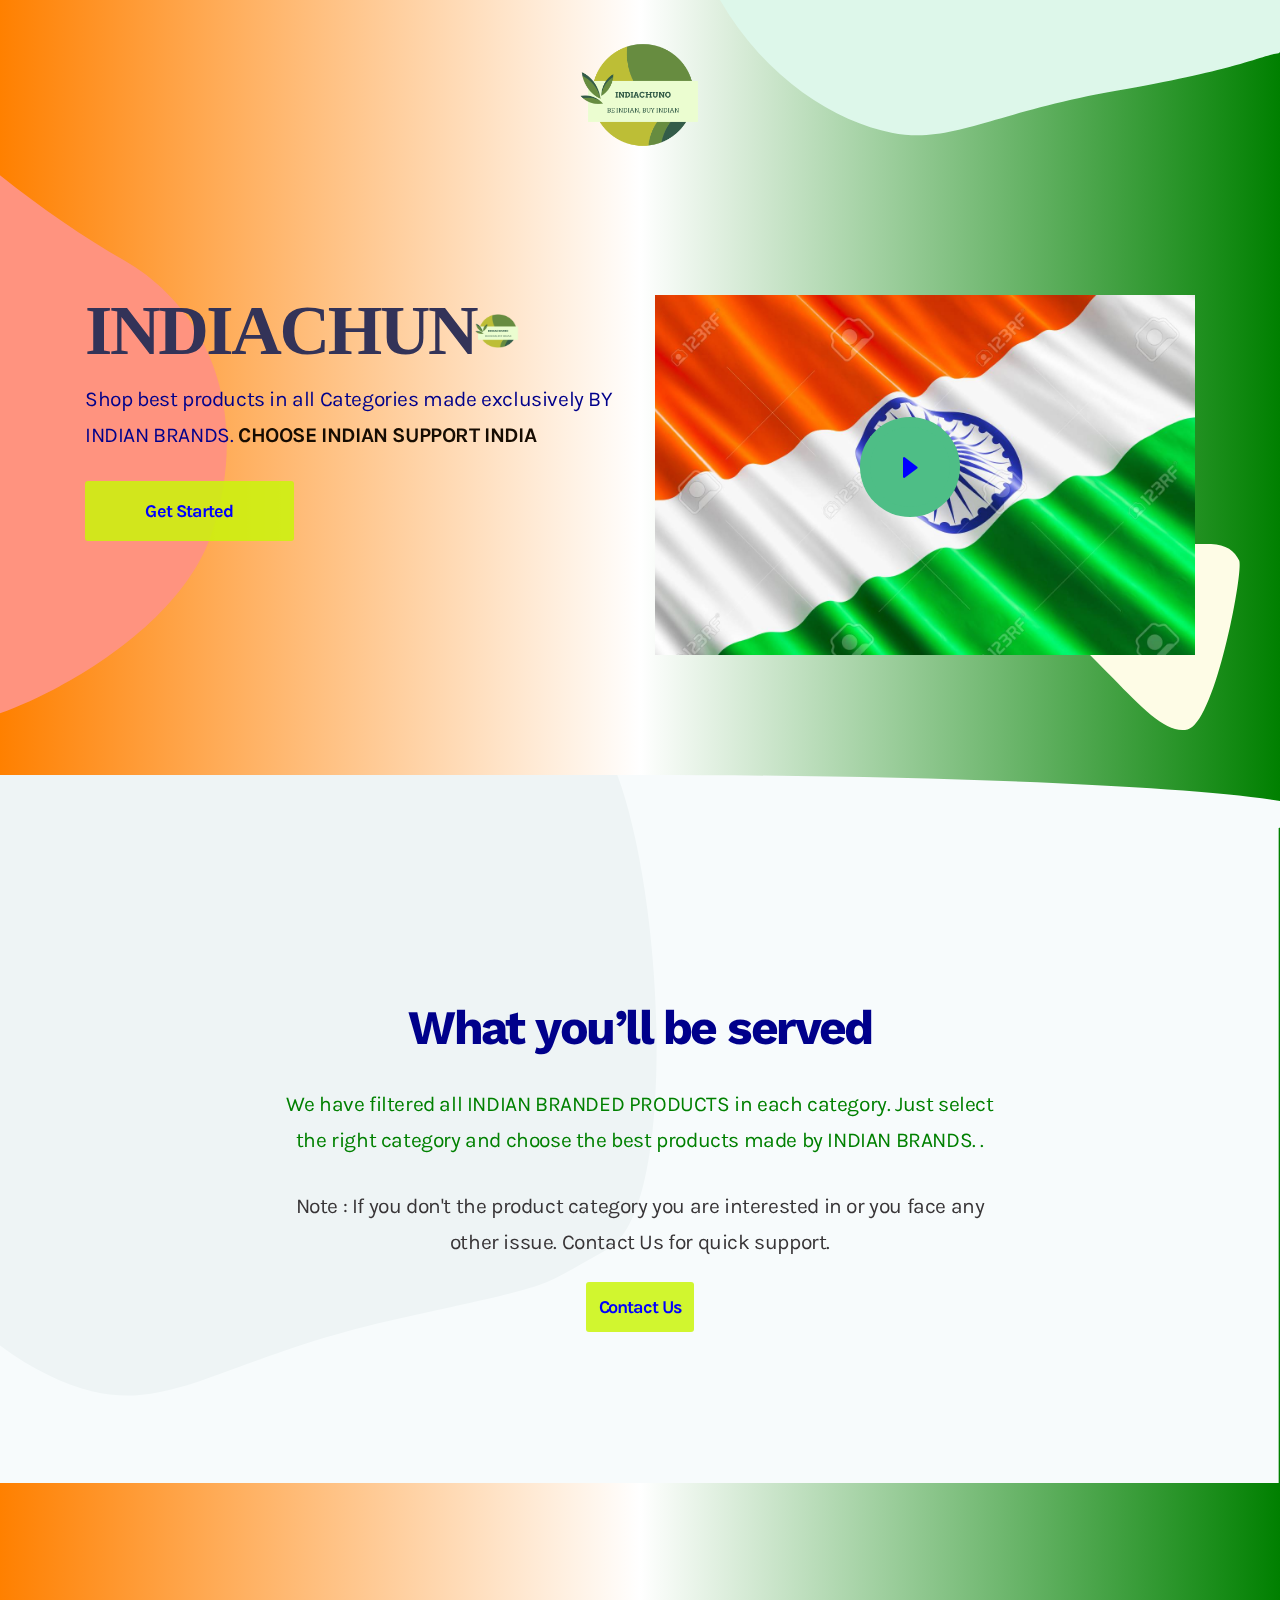
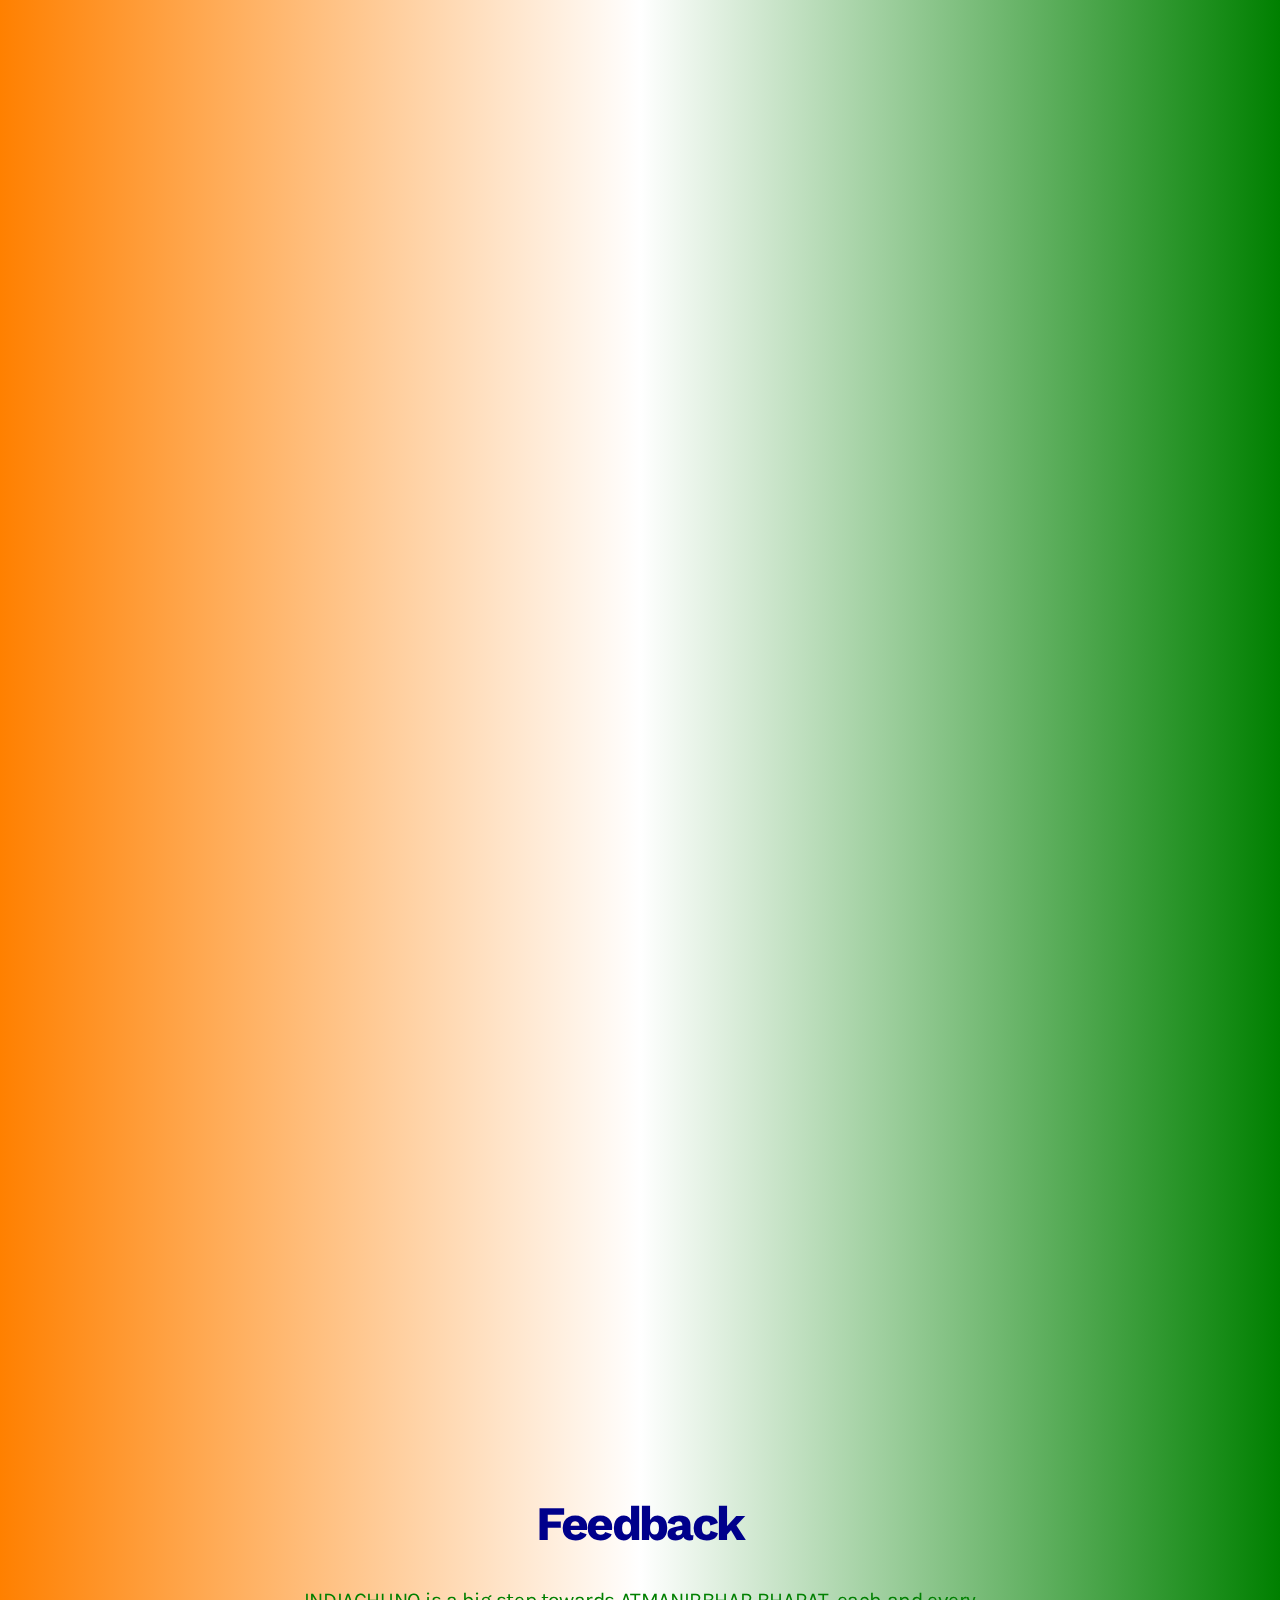
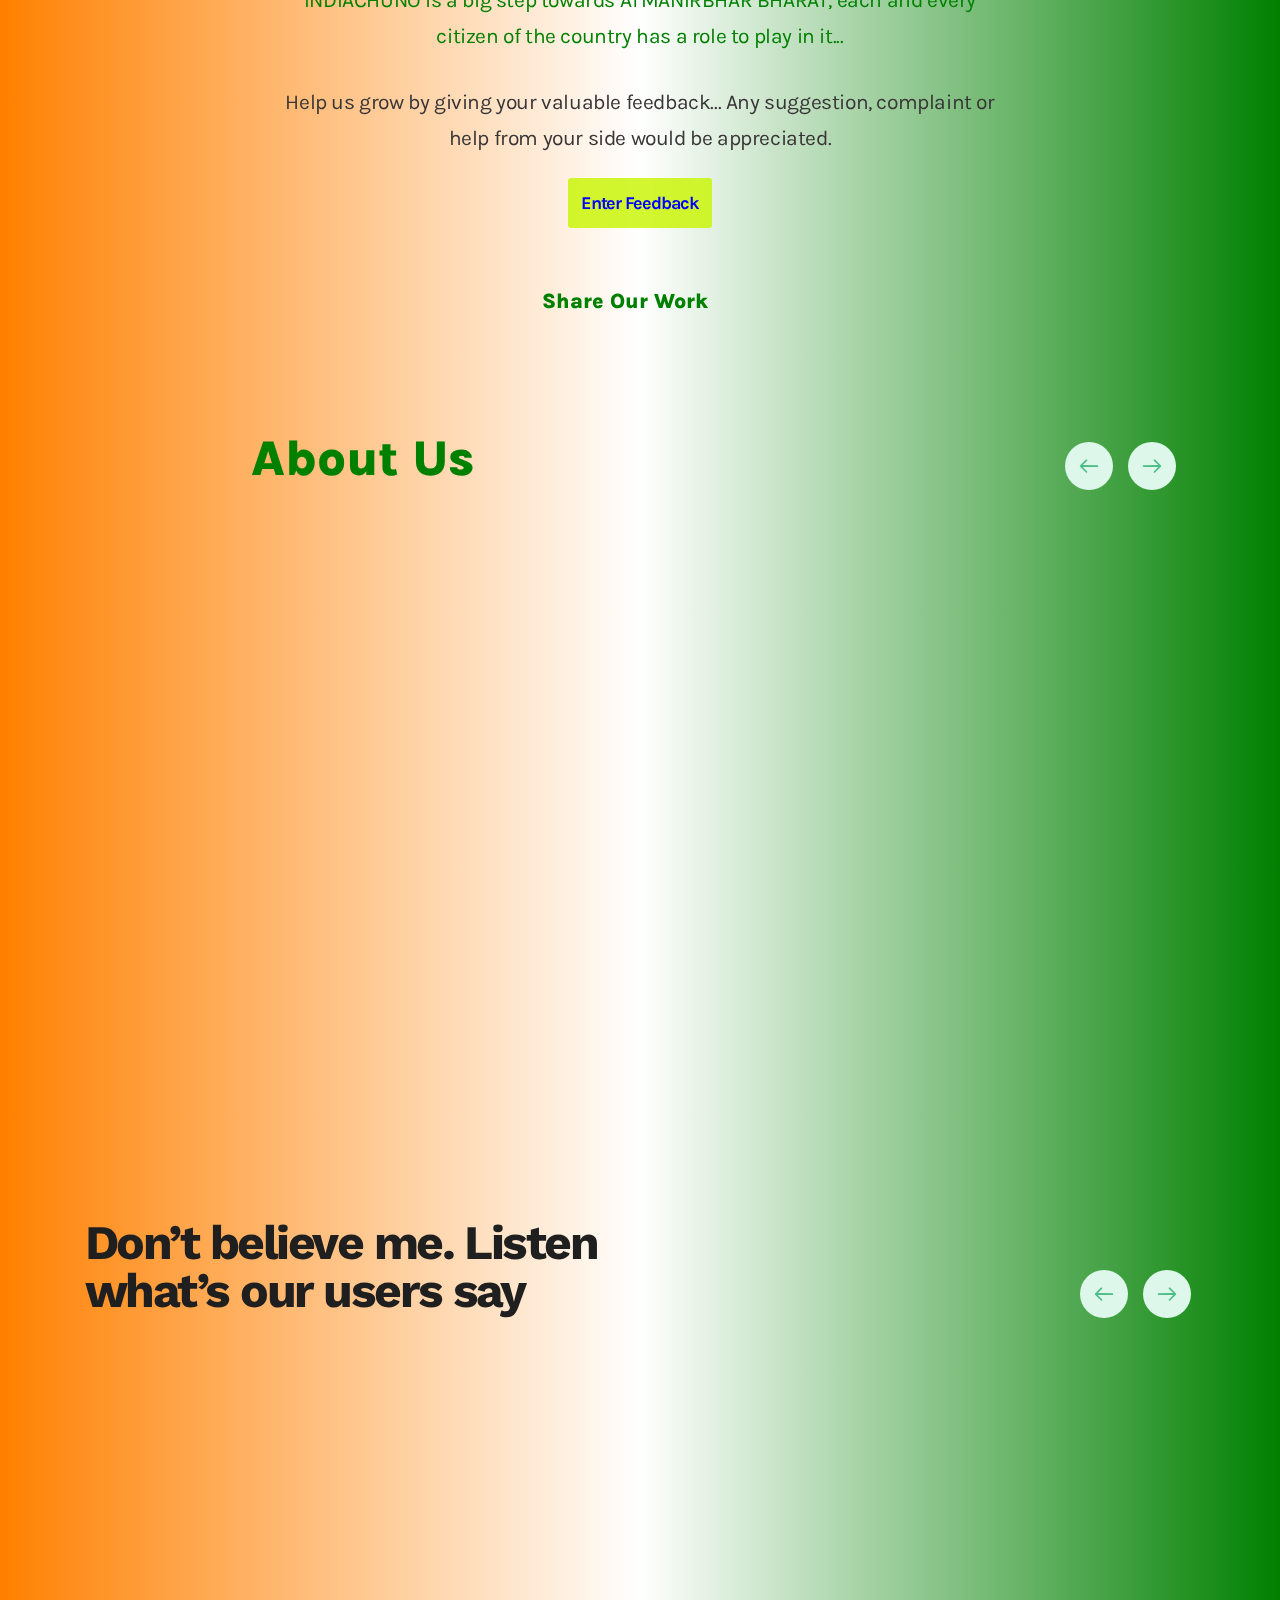
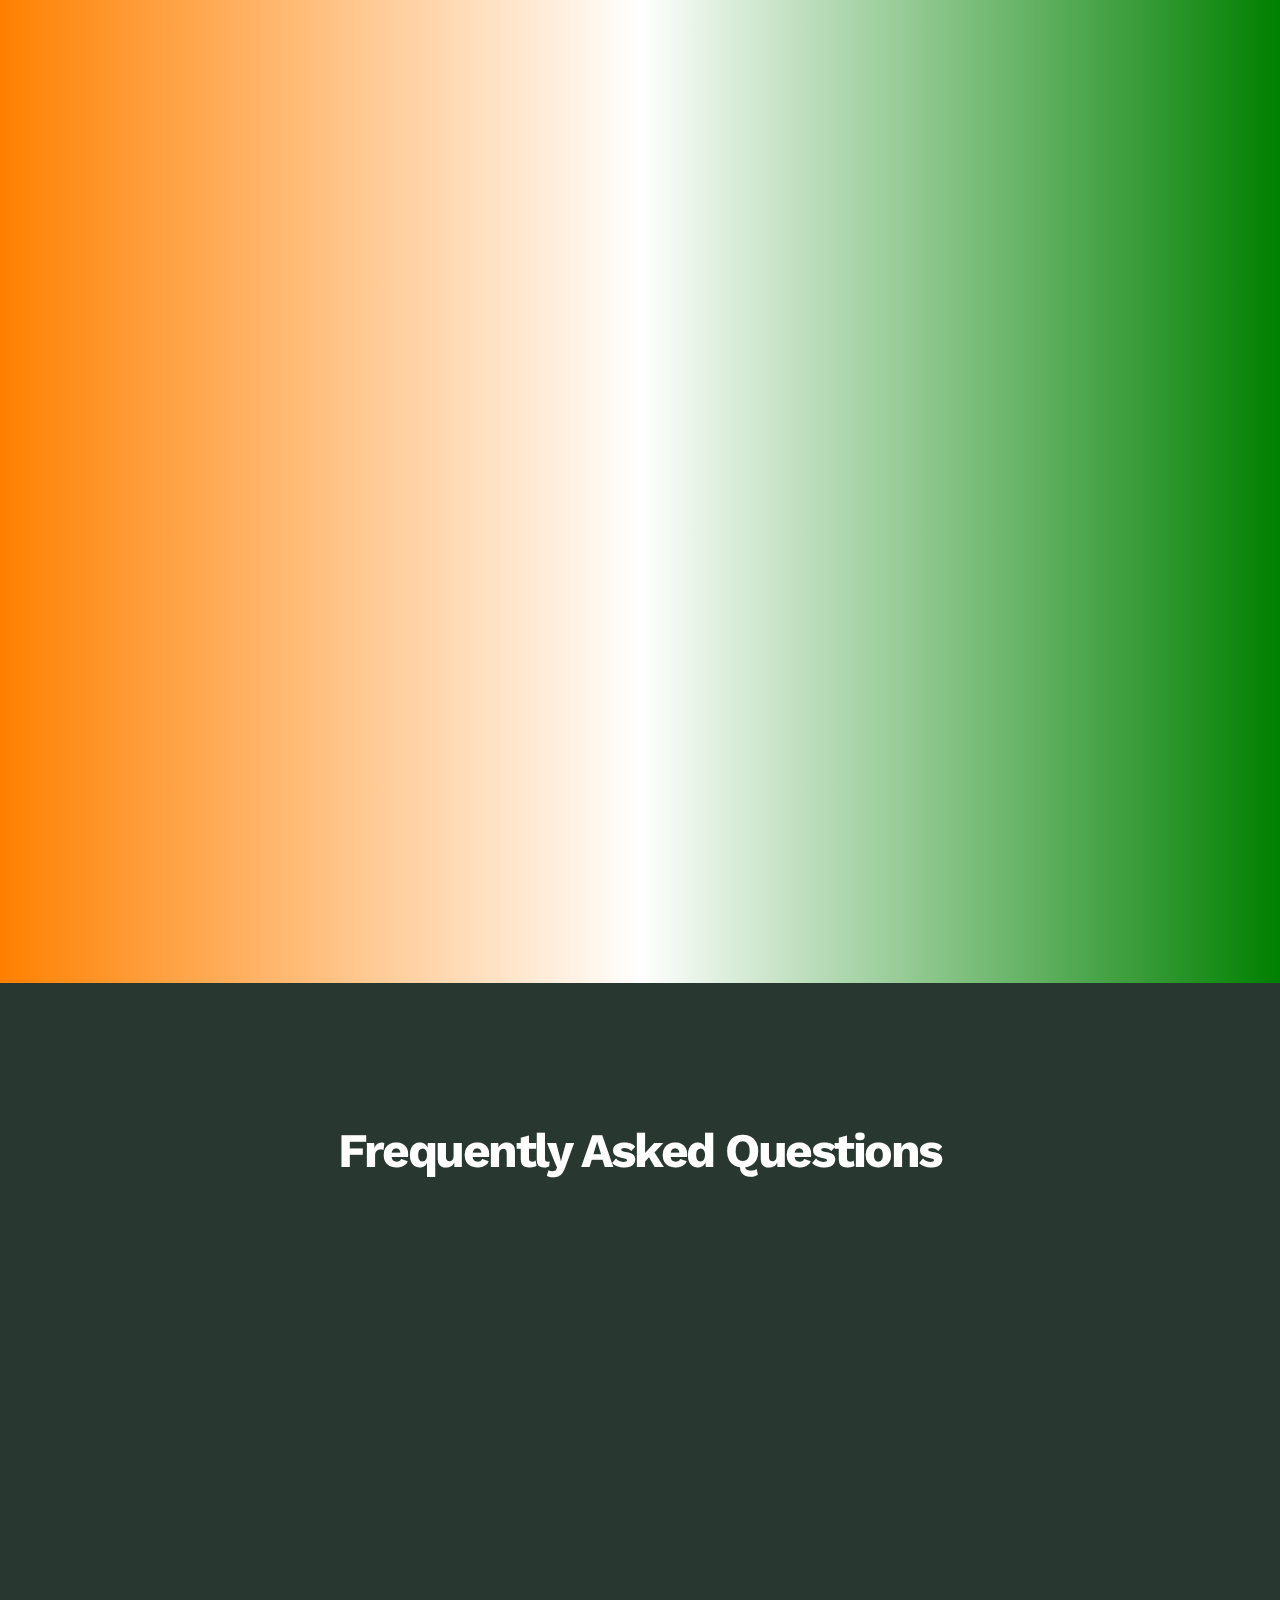
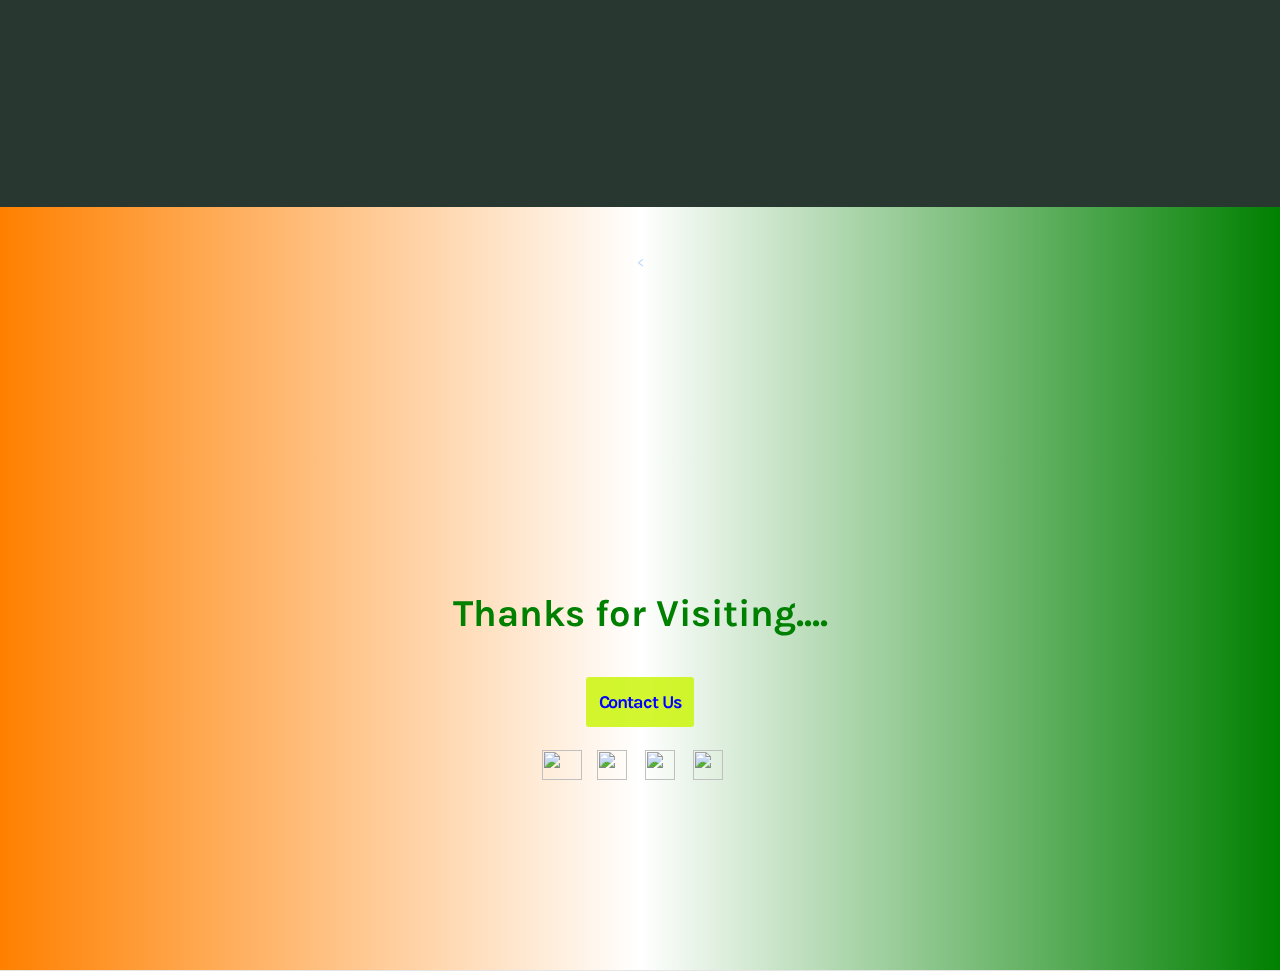
==== commit b804815f: "feat test" ====
--- a/index.html
+++ b/index.html
@@ -58,9 +58,10 @@
 
   .dropbtn {
   
-  color: rgb(7, 2, 87);
+  color: rgb(9, 0, 129);
   padding: 16px;
   font-size: 16px;
+  font-weight: 700;
   border: none;
   }
 
@@ -73,14 +74,16 @@
     display: none;
     position: absolute;
     background-color: #f1f1f1;
-    min-width: 160px;
+    min-width: 250px;
     bottom: 50px;
     z-index: 1;
+    max-height: 200px;
+    overflow: auto;
   }
 
   .dropup-content a {
     color: black;
-    padding: 12px 16px;
+    padding: 8px, 12px;
     text-decoration: none;
     display: block;
   }
@@ -849,46 +852,65 @@
         <div id="collapse4" class="collapse" aria-labelledby="heading4" data-parent="#accordionExample">
           <div class="card-body">
               <ul class="course-inline-list">
-                <li><a href="https://ekaro.in/enkr2020070743064618">
+                <li>
                       <i class="icon icon-check-2"></i>
-                      <b>Mobiles</b> :
+                      <div class="dropup">
+                        <button class="dropbtn">Mobiles</button>
+                        <div class="dropup-content">
+                          <a href="https://ekaro.in/enkr2020070743064687"> &nbsp;&nbsp;&nbsp;   Smartphones</a>
+                        </div>
+                      </div>
+                      
                         <!-- <a href="https://amzn.to/38YXJyf"> &nbsp;&nbsp;&nbsp;   Basic Phones</a>  -->
-                        <a href="https://ekaro.in/enkr2020070743064687"> &nbsp;&nbsp;&nbsp;   Smartphones</a>
-                    </a></li>
+                    </li>
                 <!-- <li><a href="https://amzn.to/30eb8ye">
                       <i class="icon icon-check-2"></i>
                        <b>Tablets</b> 
                     </a></li> -->
-                <li><a href="https://ekaro.in/enkr2020071143240337">
+                <li>
                       <i class="icon icon-check-2"></i>
-                      <b>Mobile Accessories</b>   :  
-                        <a href="https://ekaro.in/enkr2020070943145833"> &nbsp;&nbsp;&nbsp;   Headphones & Earphones</a> 
-                        <a href="https://ekaro.in/enkr2020070943146100"> &nbsp;&nbsp;&nbsp;   Powerbanks</a> 
-                        <a href="https://ekaro.in/enkr2020070943146315"> &nbsp;&nbsp;&nbsp;   Memory Cards </a> 
-                    </a></li>
+                      <div class="dropup">
+                        <button class="dropbtn">Mobile Accessories</button>
+                        <div class="dropup-content">
+                          <a href="https://ekaro.in/enkr2020070943145833"> &nbsp;&nbsp;&nbsp;   Headphones & Earphones</a> 
+                          <a href="https://ekaro.in/enkr2020070943146100"> &nbsp;&nbsp;&nbsp;   Powerbanks</a> 
+                          <a href="https://ekaro.in/enkr2020070943146315"> &nbsp;&nbsp;&nbsp;   Memory Cards </a> 
+                        </div>
+                      </div>  
+                    </li>
                     <li><a href="https://ekaro.in/enkr2020071143238920">
                       <i class="icon icon-check-2"></i>
-                        <b>Laptops</b> <!-- :  
+                      <div class="dropup">
+                        <button class="dropbtn">Laptops</button>
+                      </div>
+                         <!-- :  
                         <a href=""> &nbsp;&nbsp;&nbsp;   Gaming Laptops</a> 
                         <a href=""> &nbsp;&nbsp;&nbsp;   Business Latops</a> 
                         <a href=""> &nbsp;&nbsp;&nbsp;   Student Laptops</a>    -->
                     </a></li>
-                    <li><a href="https://ekaro.in/enkr2020071143239235">
+                    <li>
                       <i class="icon icon-check-2"></i>
-                       <b>Computer Accessories </b> :  
-                       <a href="https://ekaro.in/enkr2020071143239264"> &nbsp;&nbsp;&nbsp;   Mouse</a>
-                       <a href="https://ekaro.in/enkr2020071143239334"> &nbsp;&nbsp;&nbsp;   Keyboards</a>
-                       <a href="https://ekaro.in/enkr2020071143239542"> &nbsp;&nbsp;&nbsp;   Laptop Bags</a>
-                        
-                           
-                    </a></li>
-                    <li><a href="https://ekaro.in/enkr2020071143239910">
+                      <div class="dropup">
+                        <button class="dropbtn">Computer Accessories</button>
+                        <div class="dropup-content">
+                          <a href="https://ekaro.in/enkr2020071143239264"> &nbsp;&nbsp;&nbsp;   Mouse</a>
+                          <a href="https://ekaro.in/enkr2020071143239334"> &nbsp;&nbsp;&nbsp;   Keyboards</a>
+                          <a href="https://ekaro.in/enkr2020071143239542"> &nbsp;&nbsp;&nbsp;   Laptop Bags</a>
+                        </div>
+                      </div>
+                    </li>
+                    <li>
                       <i class="icon icon-check-2"></i>
-                       <b>Speakers</b>  :  
-                        <a href="https://ekaro.in/enkr2020071143239851"> &nbsp;&nbsp;&nbsp;   Video & Audio</a> 
-                        <a href="https://ekaro.in/enkr2020071143240002"> &nbsp;&nbsp;&nbsp;   Home Theatres</a> 
-                        <a href="https://ekaro.in/enkr2020071143240150"> &nbsp;&nbsp;&nbsp;   Bluetooth Speakers</a>   
-                    </a></li>
+                      <div class="dropup">
+                        <button class="dropbtn">Speakers</button>
+                        <div class="dropup-content">
+                          <a href="https://ekaro.in/enkr2020071143239851"> &nbsp;&nbsp;&nbsp;   Video & Audio</a> 
+                          <a href="https://ekaro.in/enkr2020071143240002"> &nbsp;&nbsp;&nbsp;   Home Theatres</a> 
+                          <a href="https://ekaro.in/enkr2020071143240150"> &nbsp;&nbsp;&nbsp;   Bluetooth Speakers</a>   
+                        </div>
+                      </div>
+                       
+                    </li>
                     <!-- <li><a href="">
                       <i class="icon icon-check-2"></i>
                       <b>Camera & Accessories</b>   :  
@@ -1503,10 +1525,10 @@
   <script async src="https://static.addtoany.com/menu/page.js"></script>
 
 <!-- Aurthor Starts -->
-<div class="aurthor-section">
-  <h1 style="text-align: center; color: rgb(37, 37, 104);"> <b>About Us</b> </h1> <br>
+<!-- <div class="aurthor-section">
+  <h1 style="text-align: center; color: rgb(37, 37, 104);"> <b>About Us</b> </h1> <br> -->
   <!-- <h4 style="color: rgb(37, 37, 104); text-align: center;"> Founding Team</h4><br> -->
-  <div class="container">
+  <!-- <div class="container">
     <div class="row  spacing-bottom mb--10">
       <div class=" col-lg-5 col-md-4" data-aos="zoom-in-right"  data-aos-once="true" data-aos-delay="55" data-aos-duration="1500">
         <div class="aurthor-image">
@@ -1559,6 +1581,103 @@
     <span class="section-devider"></span>
   </div>
 </div>
+ -->
+
+
+
+
+
+
+
+
+
+
+
+
+
+
+
+
+
+
+
+
+<section class="testimonial-section position-relative">
+  <div class="container">
+      <div class="row">
+          <div class="col-lg-7 col-xl-6">
+              <!-- <h2 class="">Don’t believe me. Listen what’s our users say</h2> -->
+              <h1 style="text-align: center; color: rgb(37, 37, 104);"> <b>About Us</b> </h1> <br>
+          </div>
+      </div>
+      <div class="testimonial-slider-wrapper">
+          <div class="slider-btns"></div>
+          <div class="testimonial-slider">
+              <div class="single-slide" data-aos="fade-up" data-aos-duration="1000" data-aos-once="true">
+                  <div class="testimonial-card">
+                      <div class="image">
+                          <img src="satyam.jpg" alt="" style="height: 200px; width: 200px;">
+                      </div>
+                      <div class="content">
+                          <h4 style="color: darkblue;">Satyam</h4>
+                          <span class="d-block">Developer & Strategist, UG at IIT Roorkee</span>
+                      </div>
+                  </div>
+              </div>
+              <div class="single-slide" data-aos="fade-up" data-aos-duration="2000" data-aos-once="true" data-aos-delay="200">
+                  <div class="testimonial-card">
+                      <div class="image">
+                          <img src="ritik1.jpeg" alt="" style="height: 200px; width: 200px;">
+                      </div>
+                      <div class="content">
+                          <h4 style="color: darkblue;">Ritik Singh</h4>
+                          <span class="d-block">Marketer, UG at IIT Roorkee</span>
+                      </div>
+                  </div>
+              </div>
+              <div class="single-slide"  data-aos="fade-up" data-aos-duration="2000" data-aos-once="true" data-aos-delay="400">
+                  <div class="testimonial-card">
+                      <div class="image">
+                          <img src="pranjal.jpeg" alt="" style="height: 200px; width: 200px;">
+                      </div>
+                      <div class="content">
+                          <h4 style="color: darkblue;" >Pranjal Shinde</h4>
+                          <span class="d-block">Designer, UG at IIT Roorkee</span>
+                      </div>
+                  </div>
+              </div>
+              
+            </div>
+          </div>
+
+      
+      </div>
+  </div>
+  <div class="shape-holder testimonial-shape" data-aos="zoom-in-left" data-aos-once="true"><img src="image/testimonial-shape.svg" alt=""></div>
+</section>
+
+
+
+
+
+
+
+
+
+
+
+
+
+
+
+
+
+
+
+
+
+
+
 
 <!-- Testimonial Starts -->
 <section class="testimonial-section position-relative">
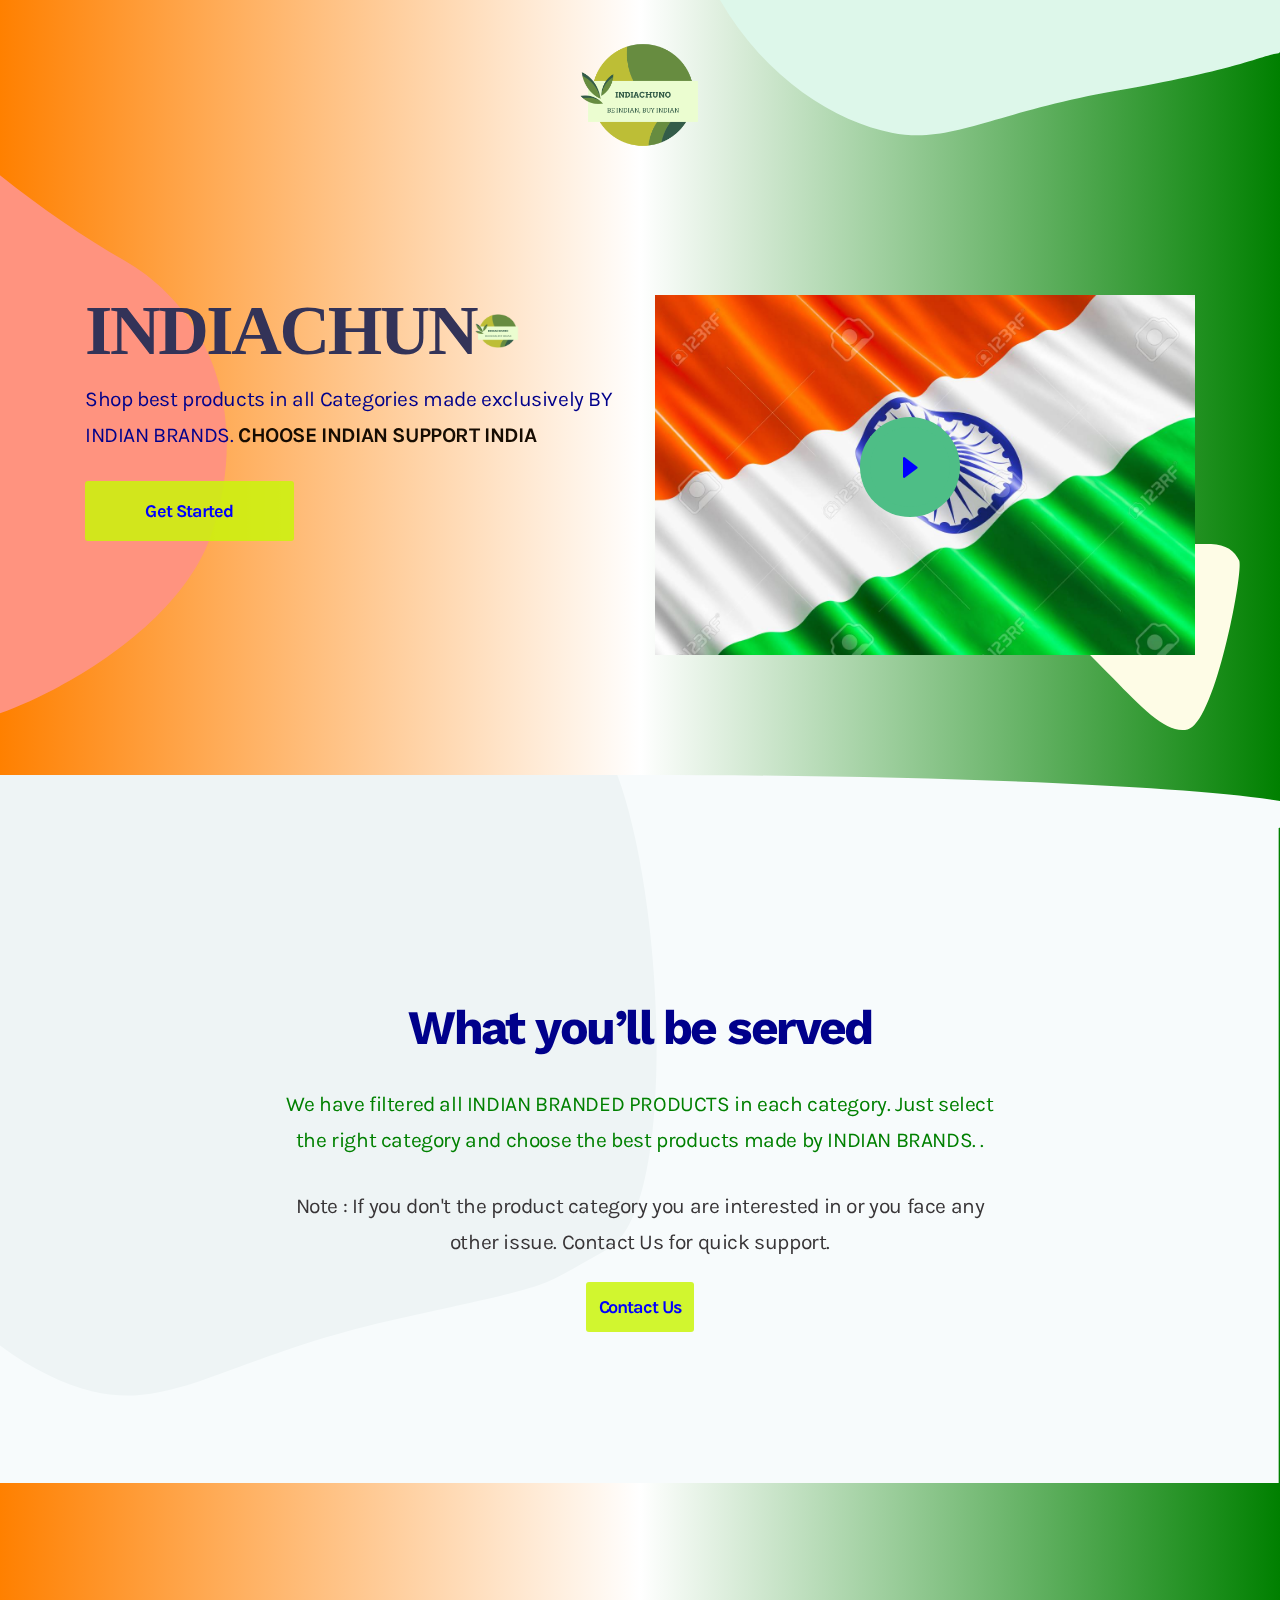
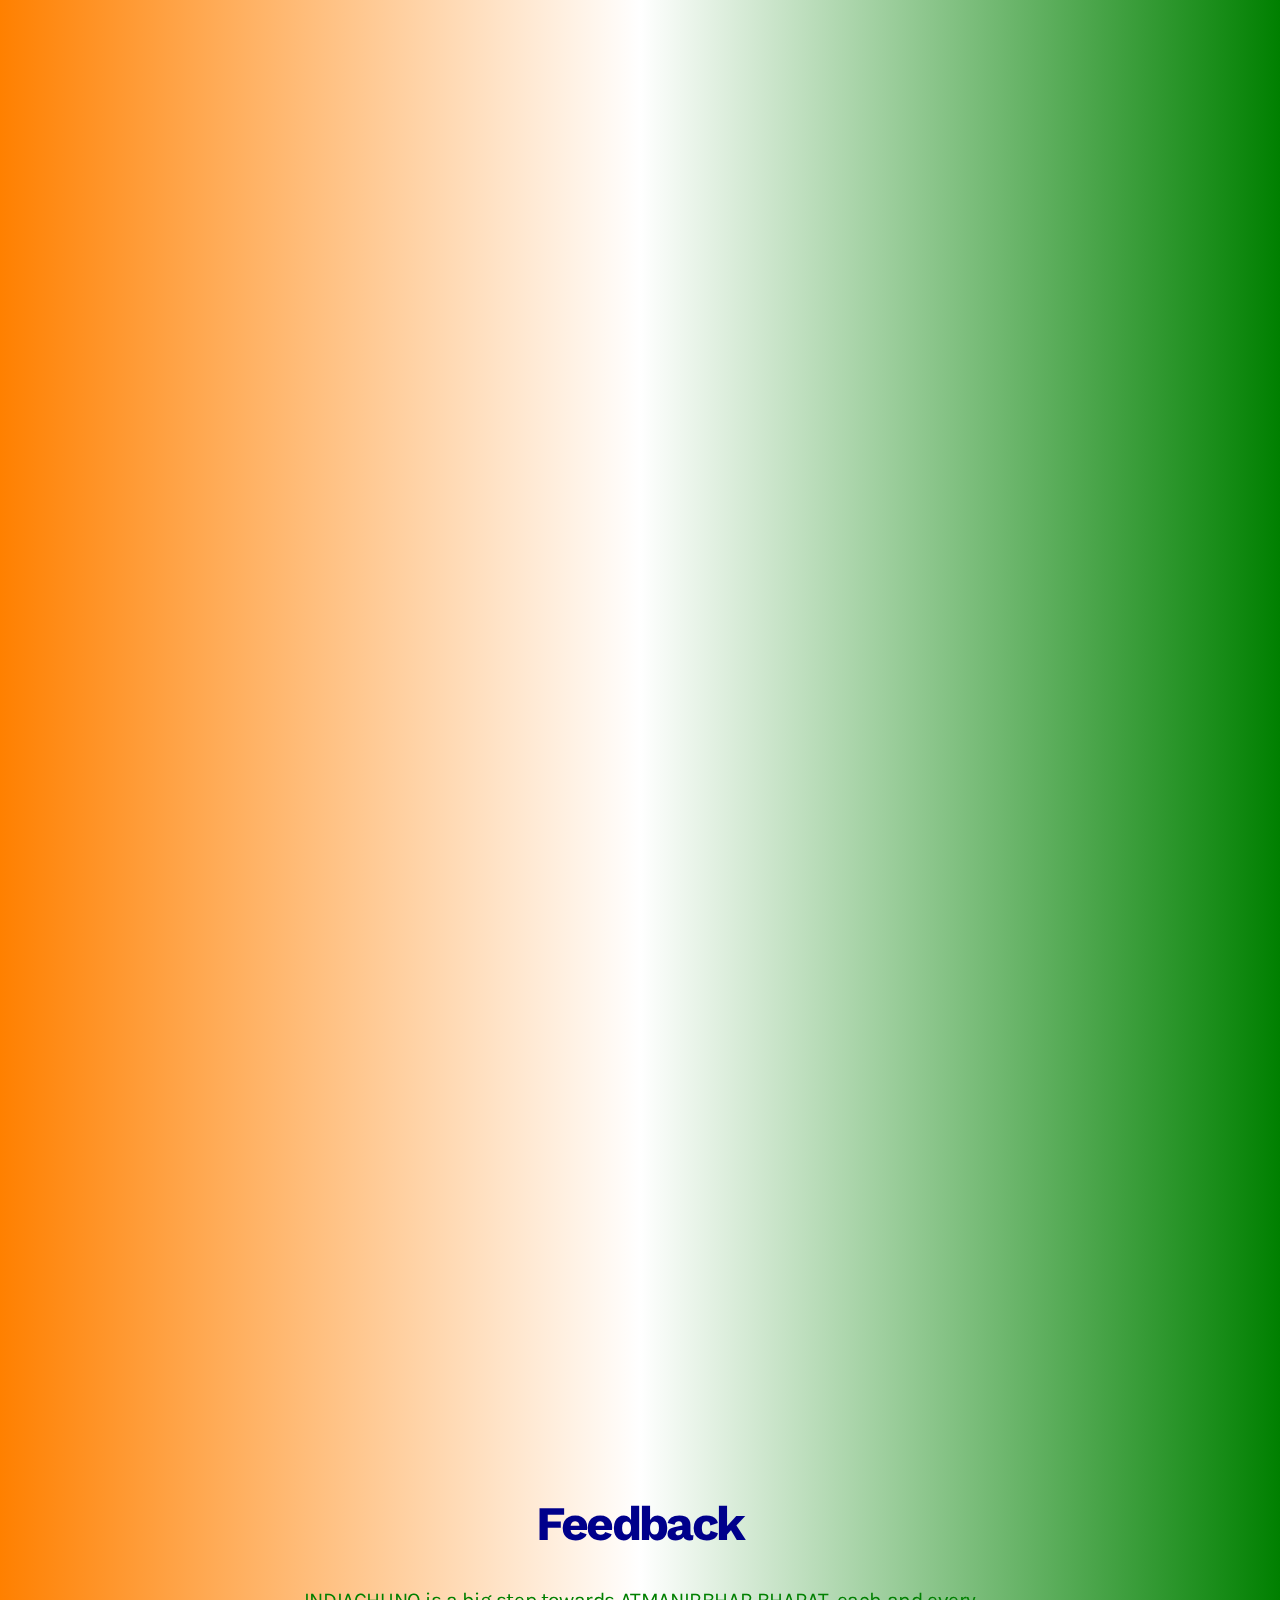
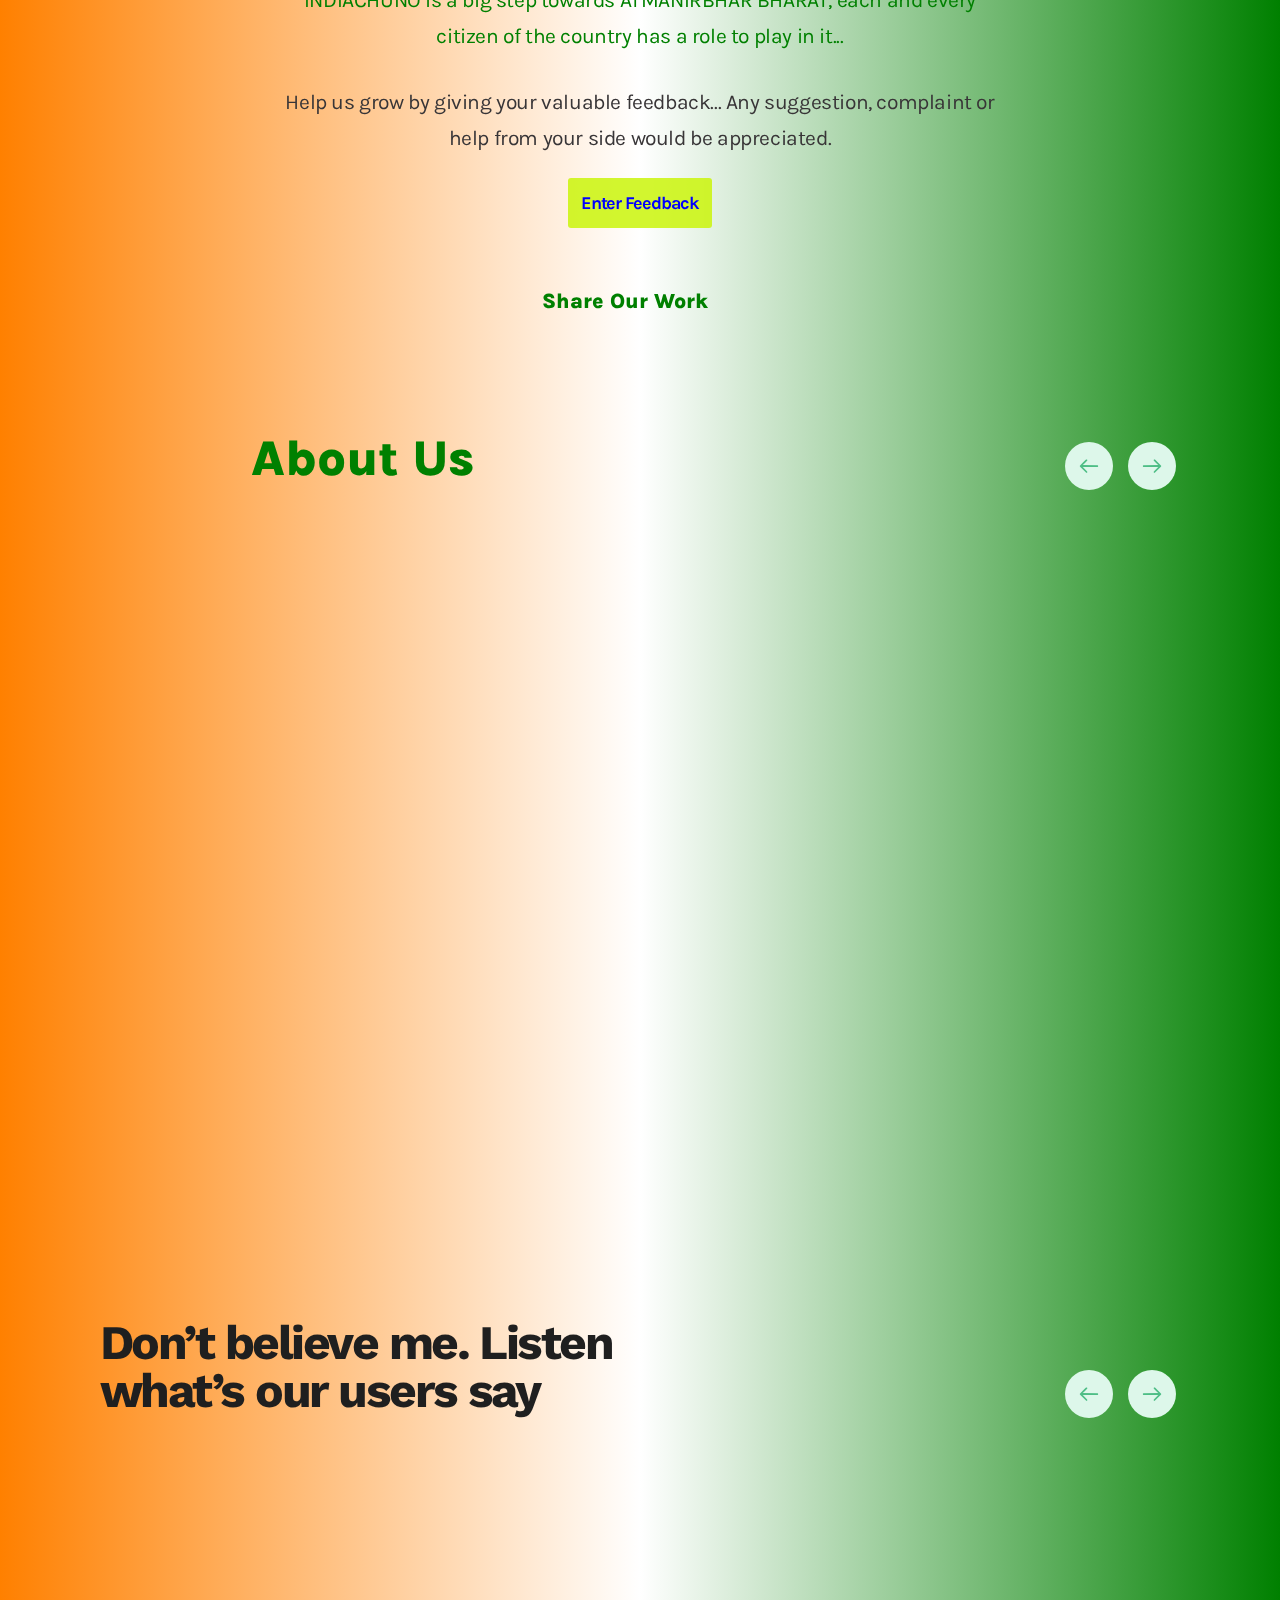
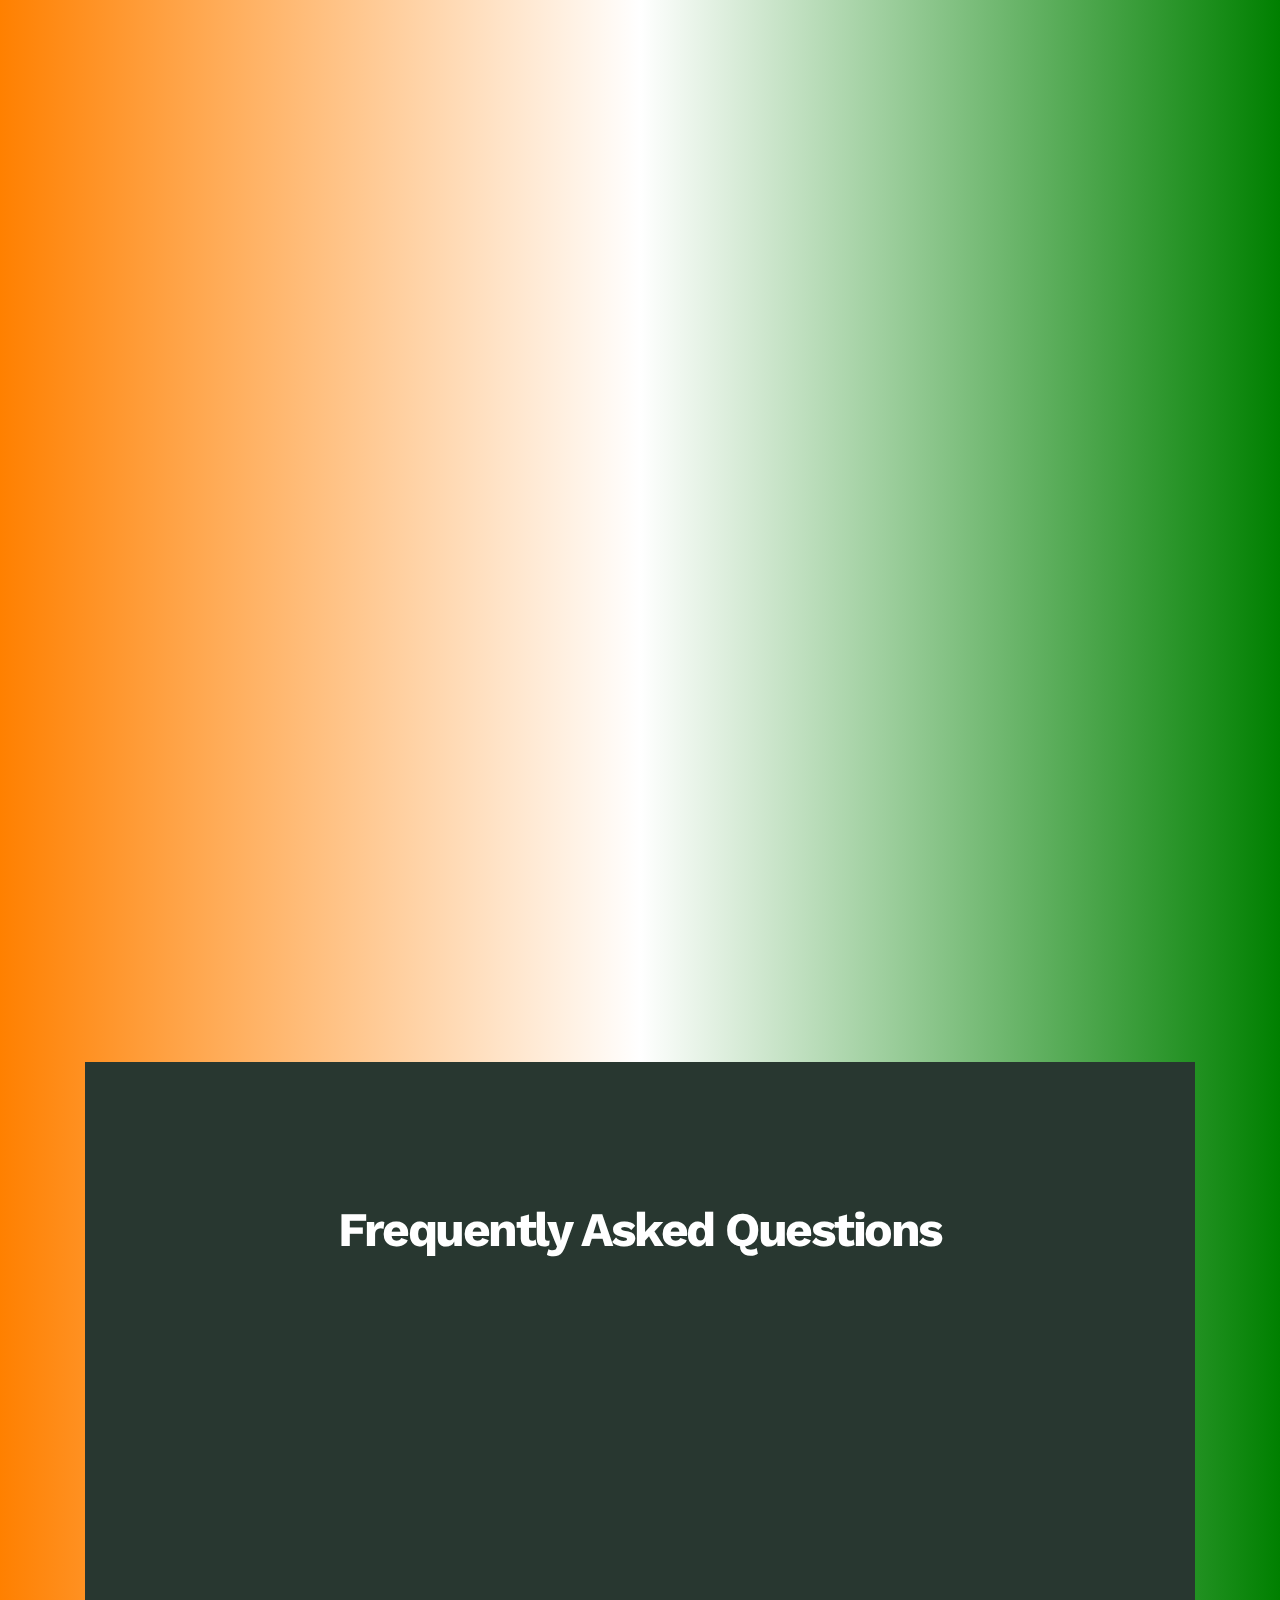
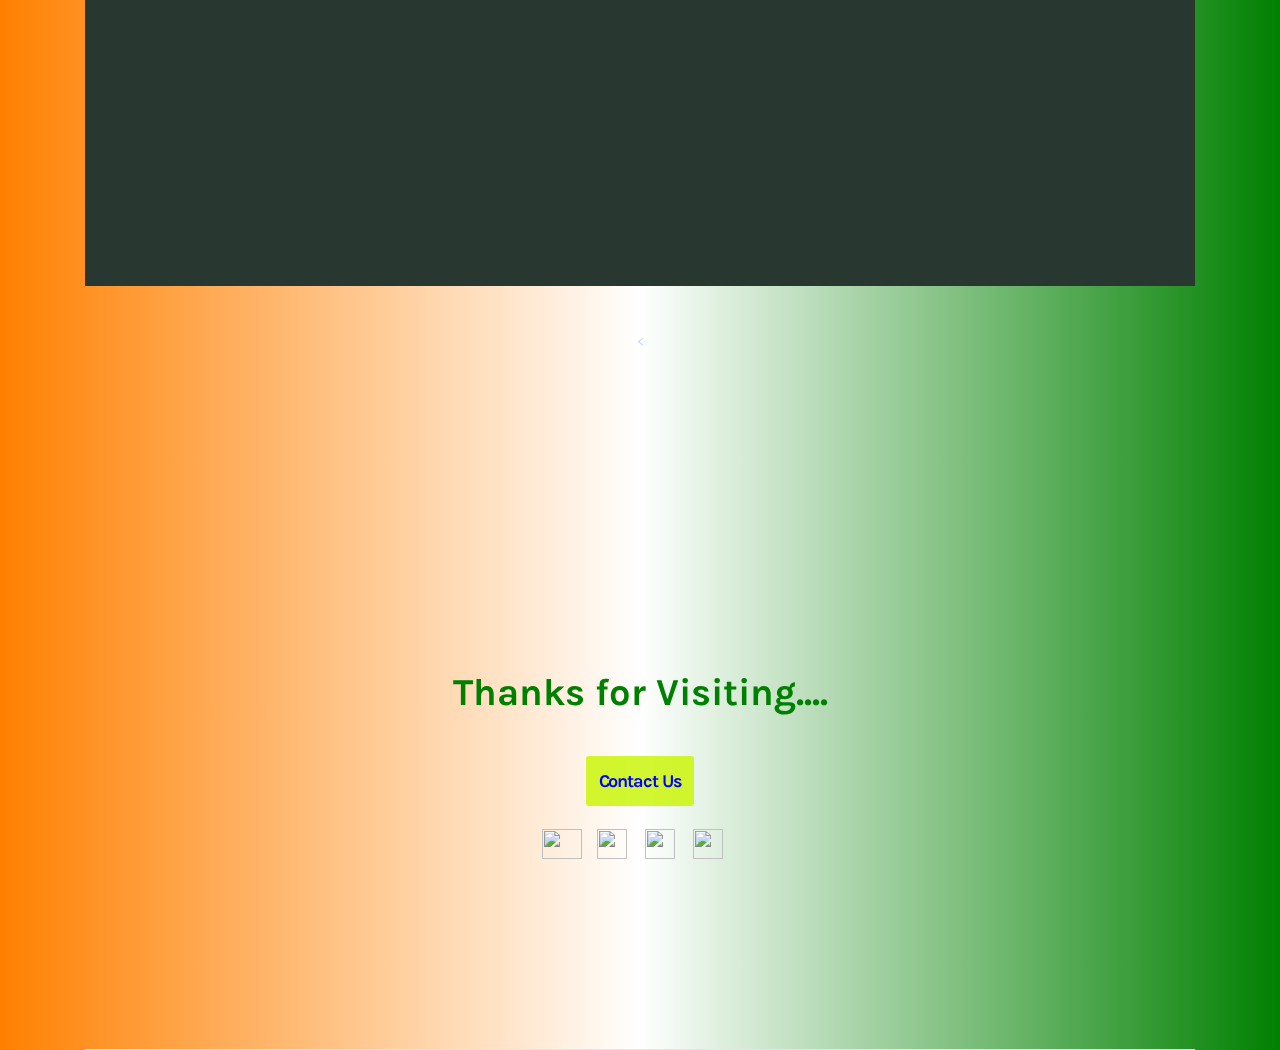
==== commit e3a304c7: "feat test" ====
--- a/index.html
+++ b/index.html
@@ -1616,7 +1616,7 @@
               <div class="single-slide" data-aos="fade-up" data-aos-duration="1000" data-aos-once="true">
                   <div class="testimonial-card">
                       <div class="image">
-                          <img src="satyam.jpg" alt="" style="height: 200px; width: 200px;">
+                          <img src="satyam.jpg" alt="" style="height: 300px; width: 300px;">
                       </div>
                       <div class="content">
                           <h4 style="color: darkblue;">Satyam</h4>
@@ -1625,9 +1625,9 @@
                   </div>
               </div>
               <div class="single-slide" data-aos="fade-up" data-aos-duration="2000" data-aos-once="true" data-aos-delay="200">
-                  <div class="testimonial-card">
+                  <div class="testimonial-card" style="justify-content: center;">
                       <div class="image">
-                          <img src="ritik1.jpeg" alt="" style="height: 200px; width: 200px;">
+                          <img src="ritik1.jpeg" alt="" style="height: 300px; width: 300px;">
                       </div>
                       <div class="content">
                           <h4 style="color: darkblue;">Ritik Singh</h4>
@@ -1638,7 +1638,7 @@
               <div class="single-slide"  data-aos="fade-up" data-aos-duration="2000" data-aos-once="true" data-aos-delay="400">
                   <div class="testimonial-card">
                       <div class="image">
-                          <img src="pranjal.jpeg" alt="" style="height: 200px; width: 200px;">
+                          <img src="pranjal.jpeg" alt="" style="height: 300px; width: 300px;">
                       </div>
                       <div class="content">
                           <h4 style="color: darkblue;" >Pranjal Shinde</h4>
@@ -1652,7 +1652,7 @@
 
       
       </div>
-  </div>
+  
   <div class="shape-holder testimonial-shape" data-aos="zoom-in-left" data-aos-once="true"><img src="image/testimonial-shape.svg" alt=""></div>
 </section>
 
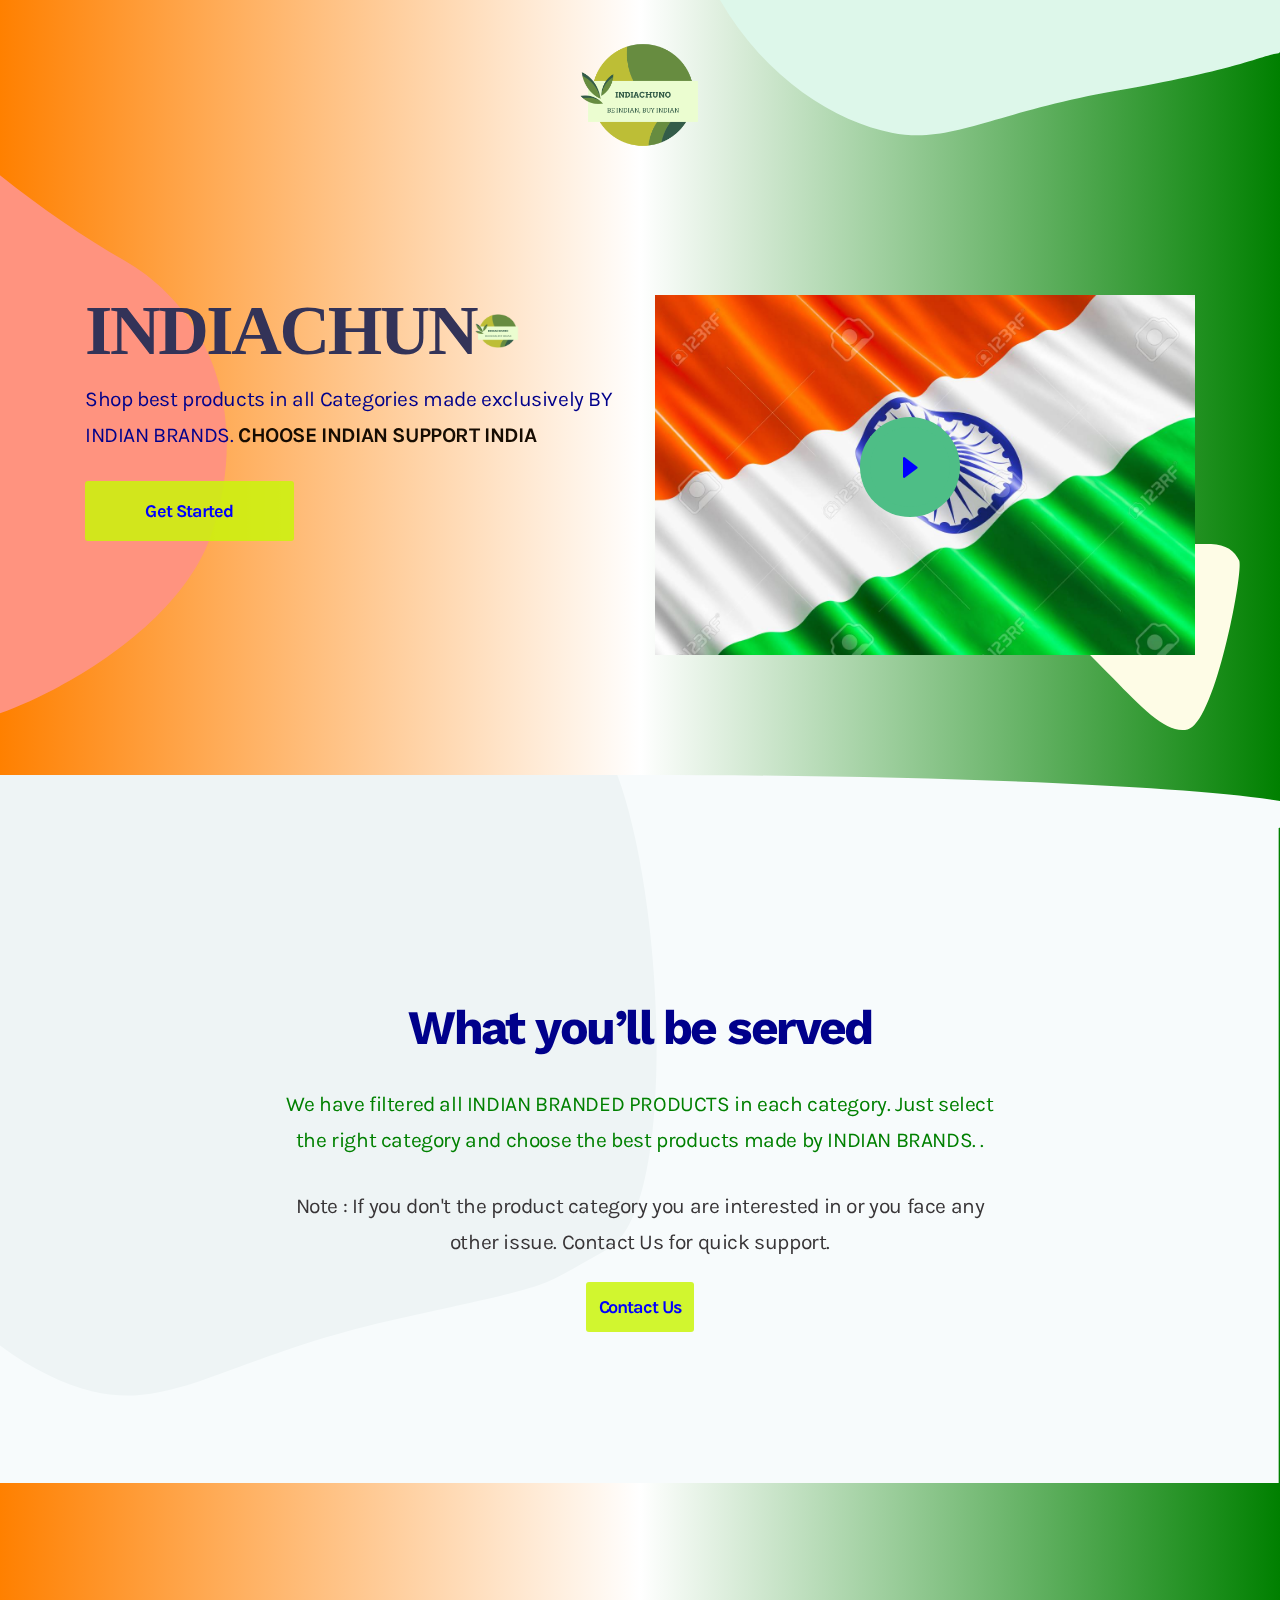
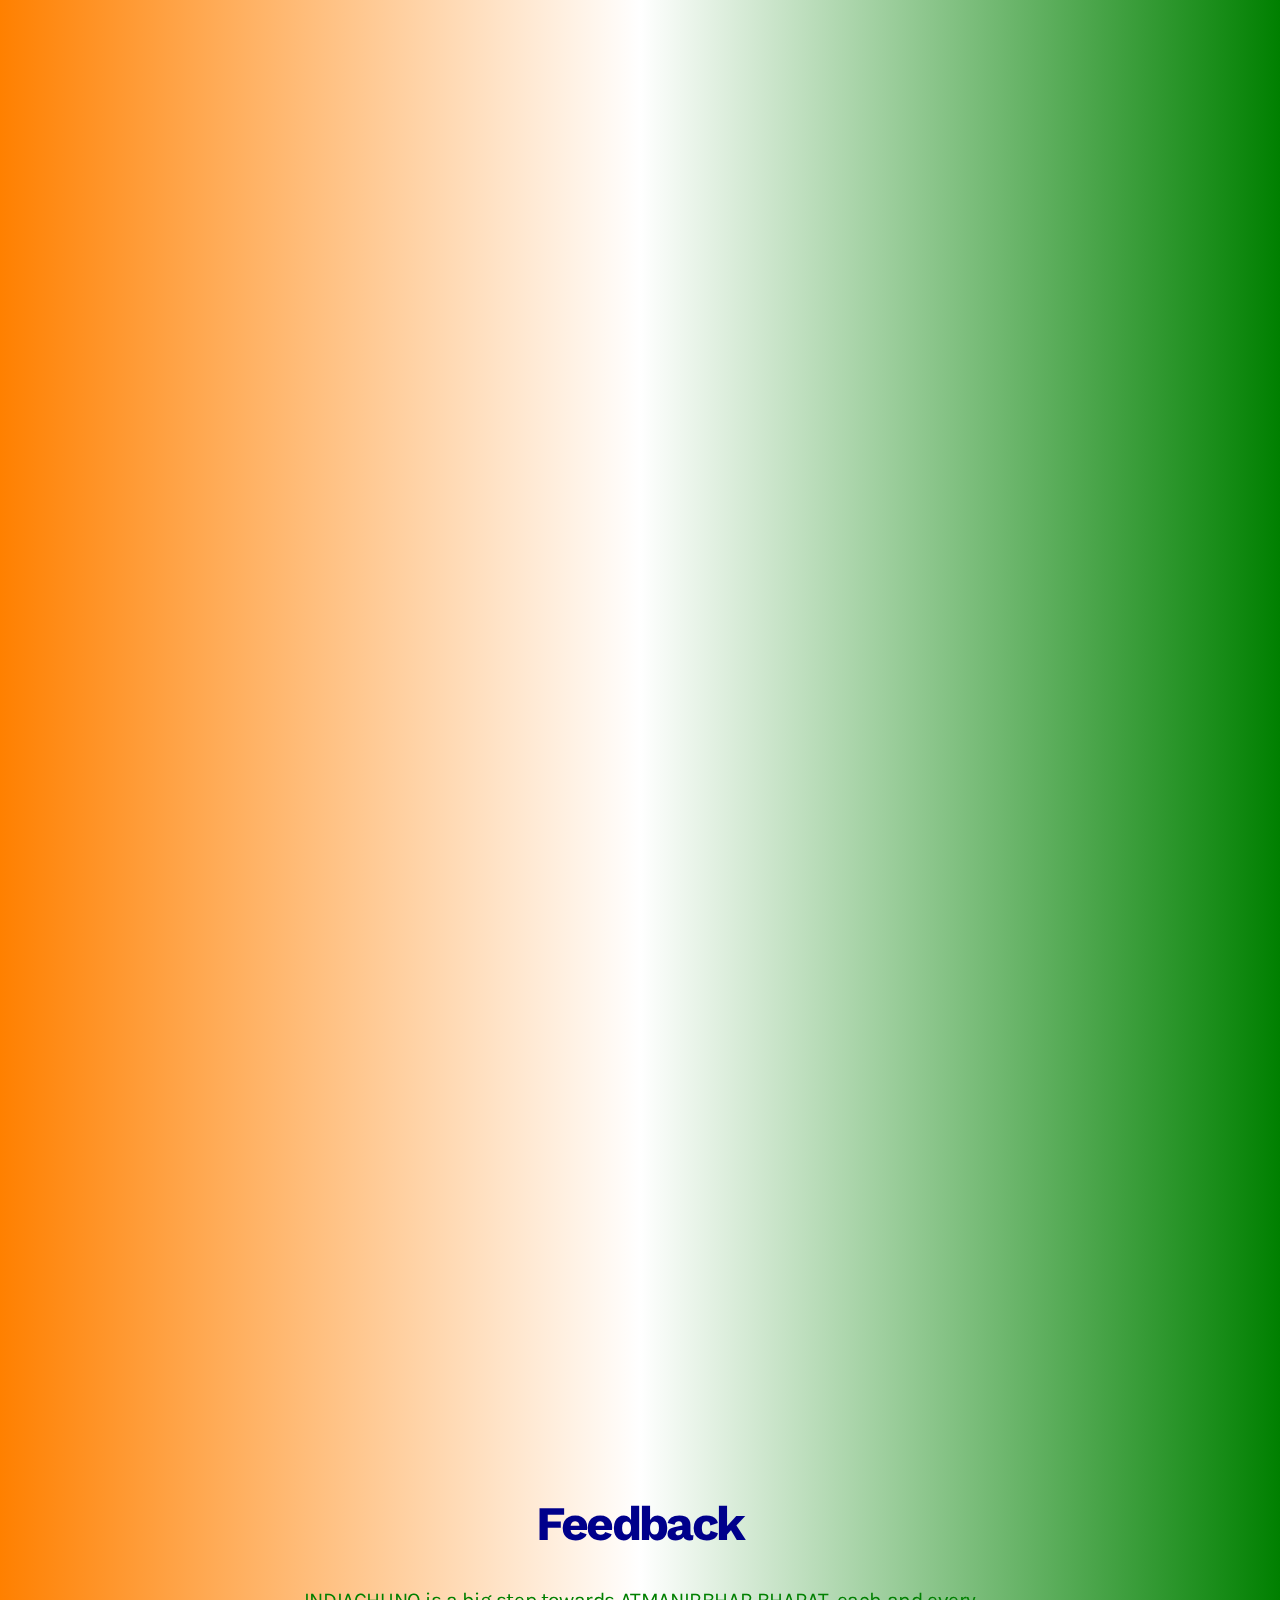
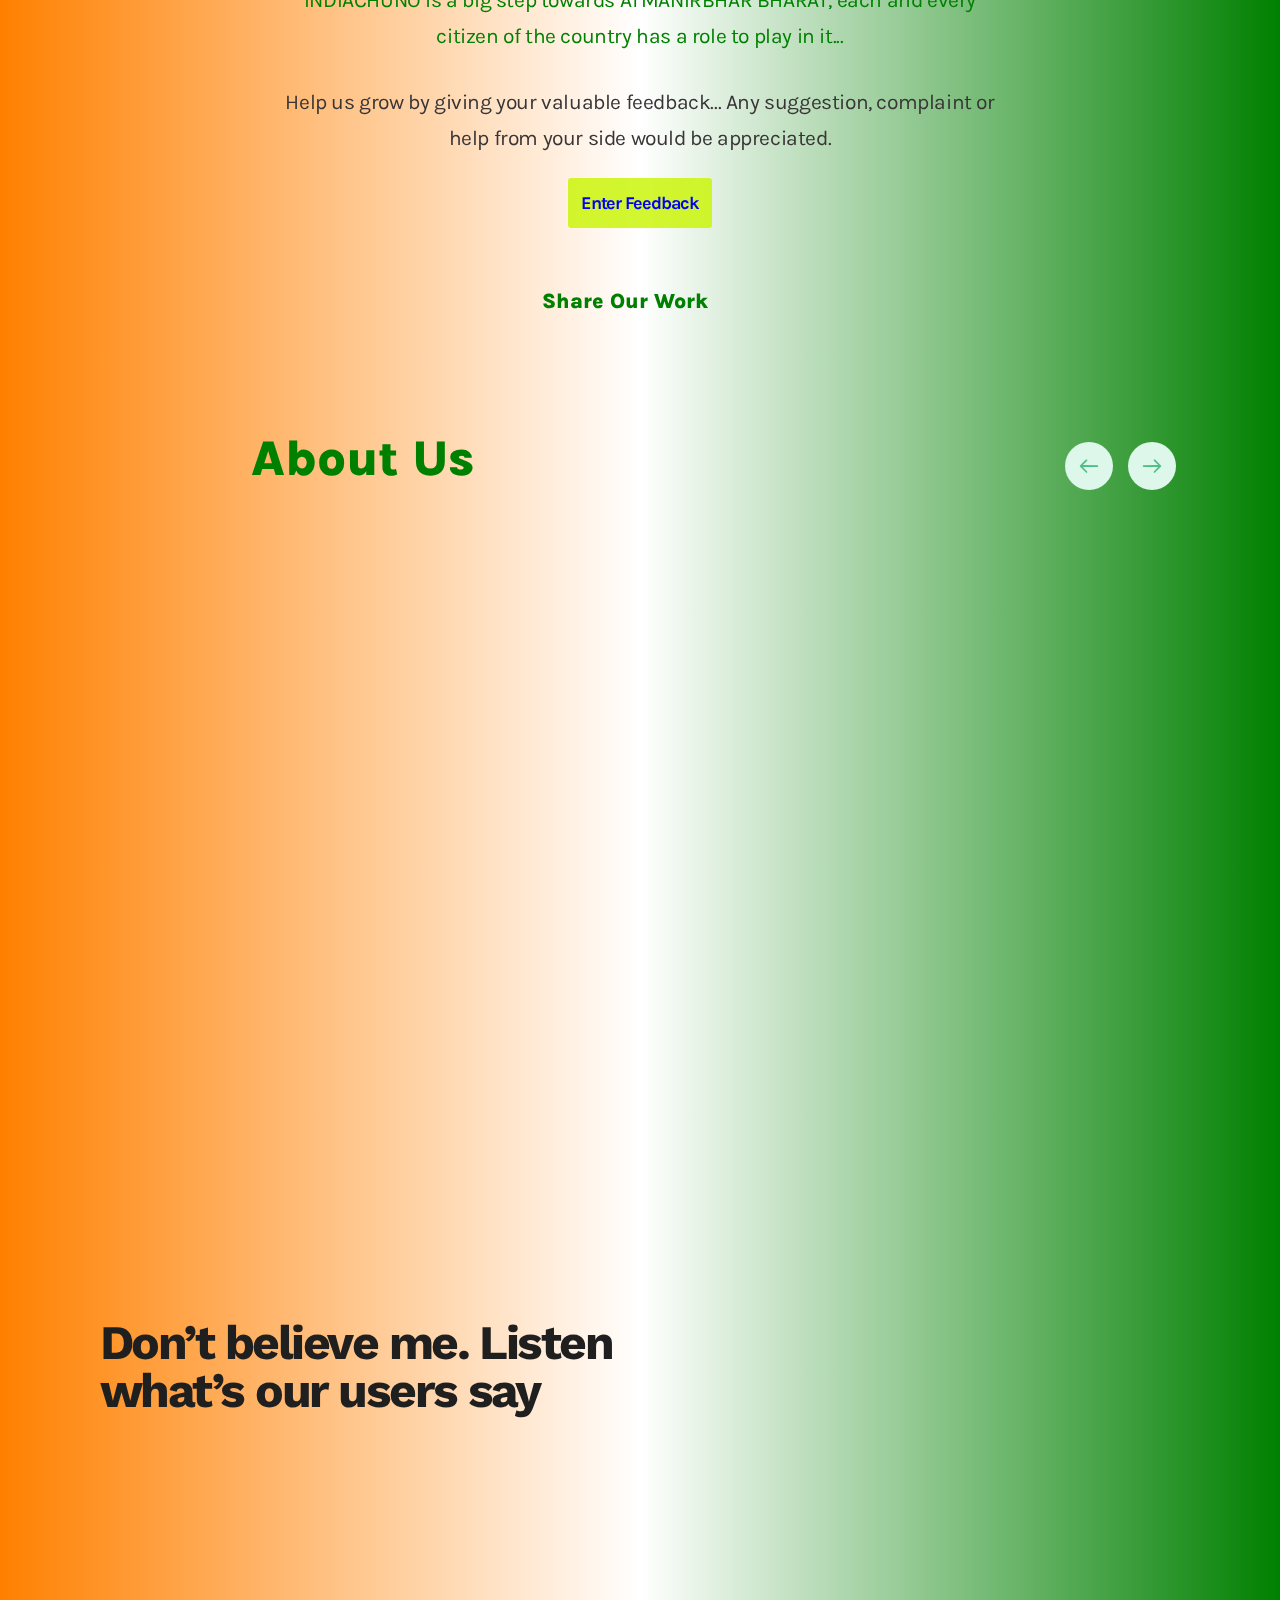
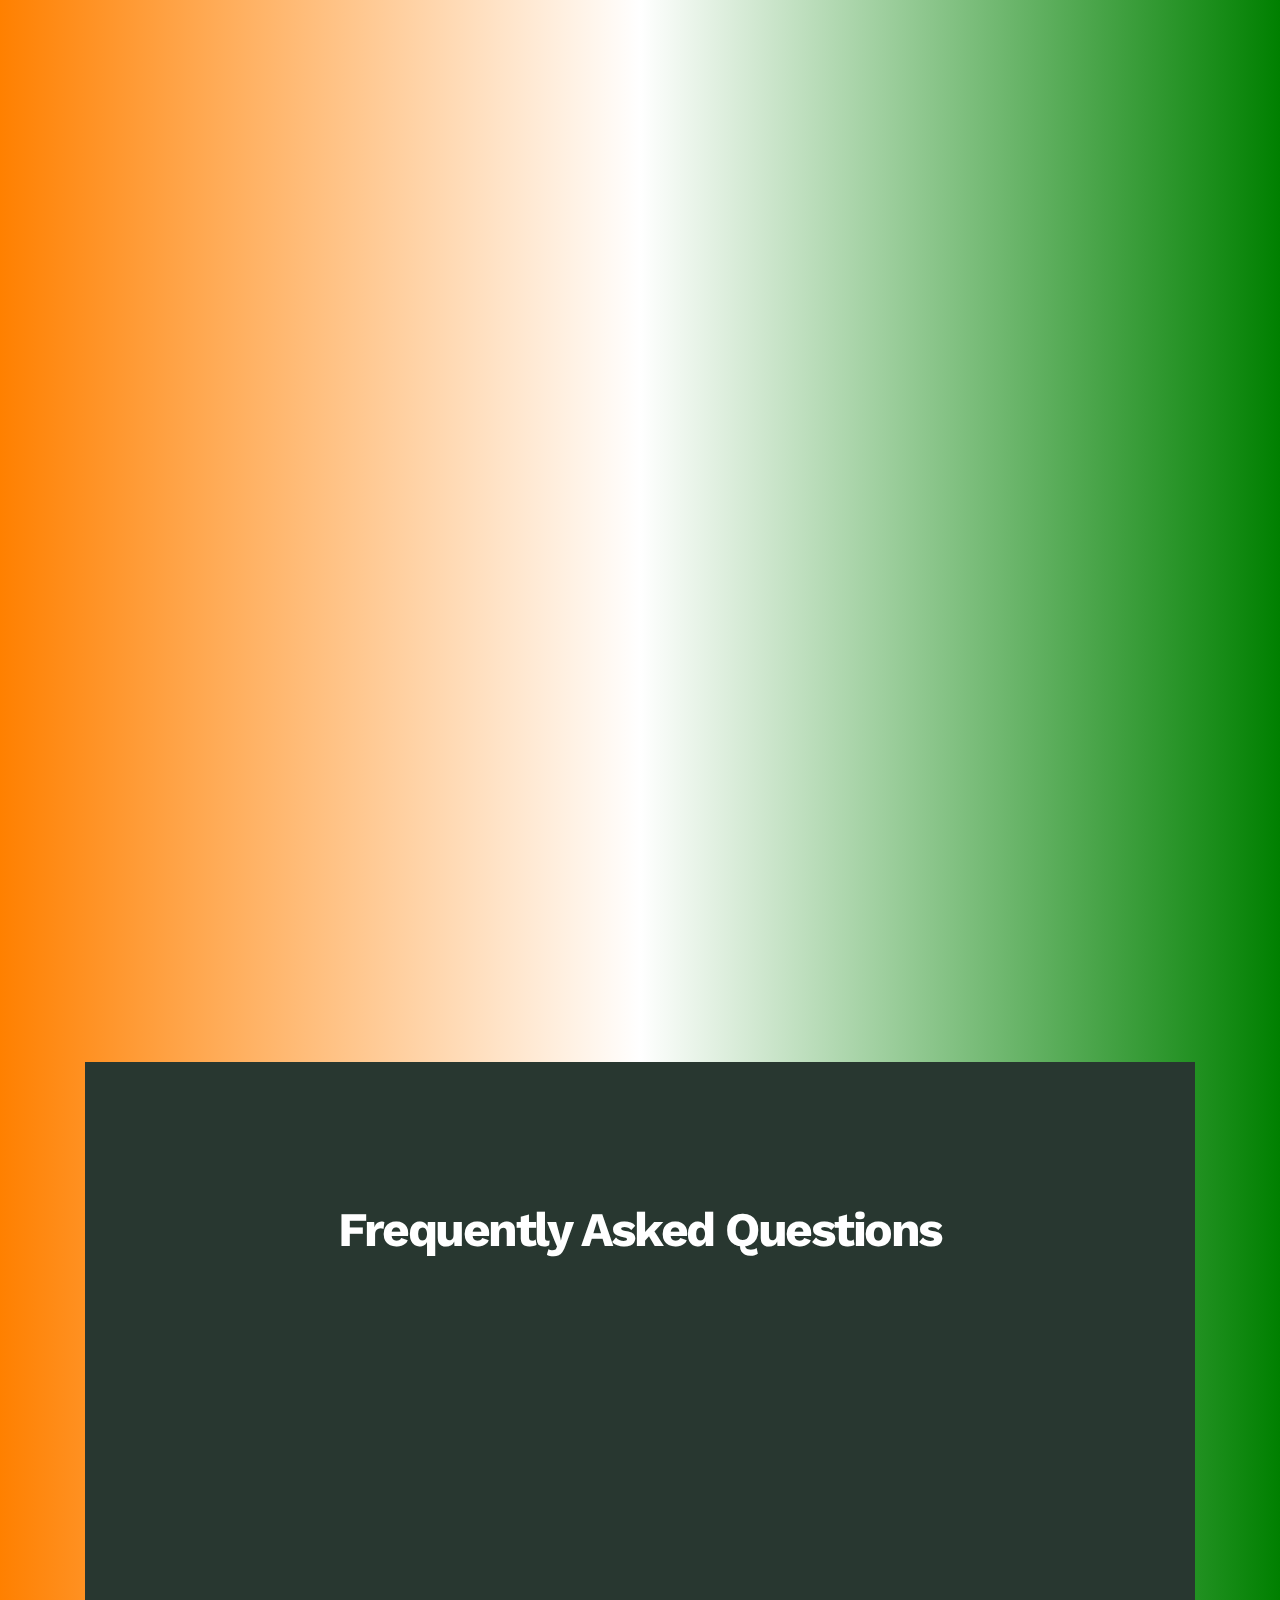
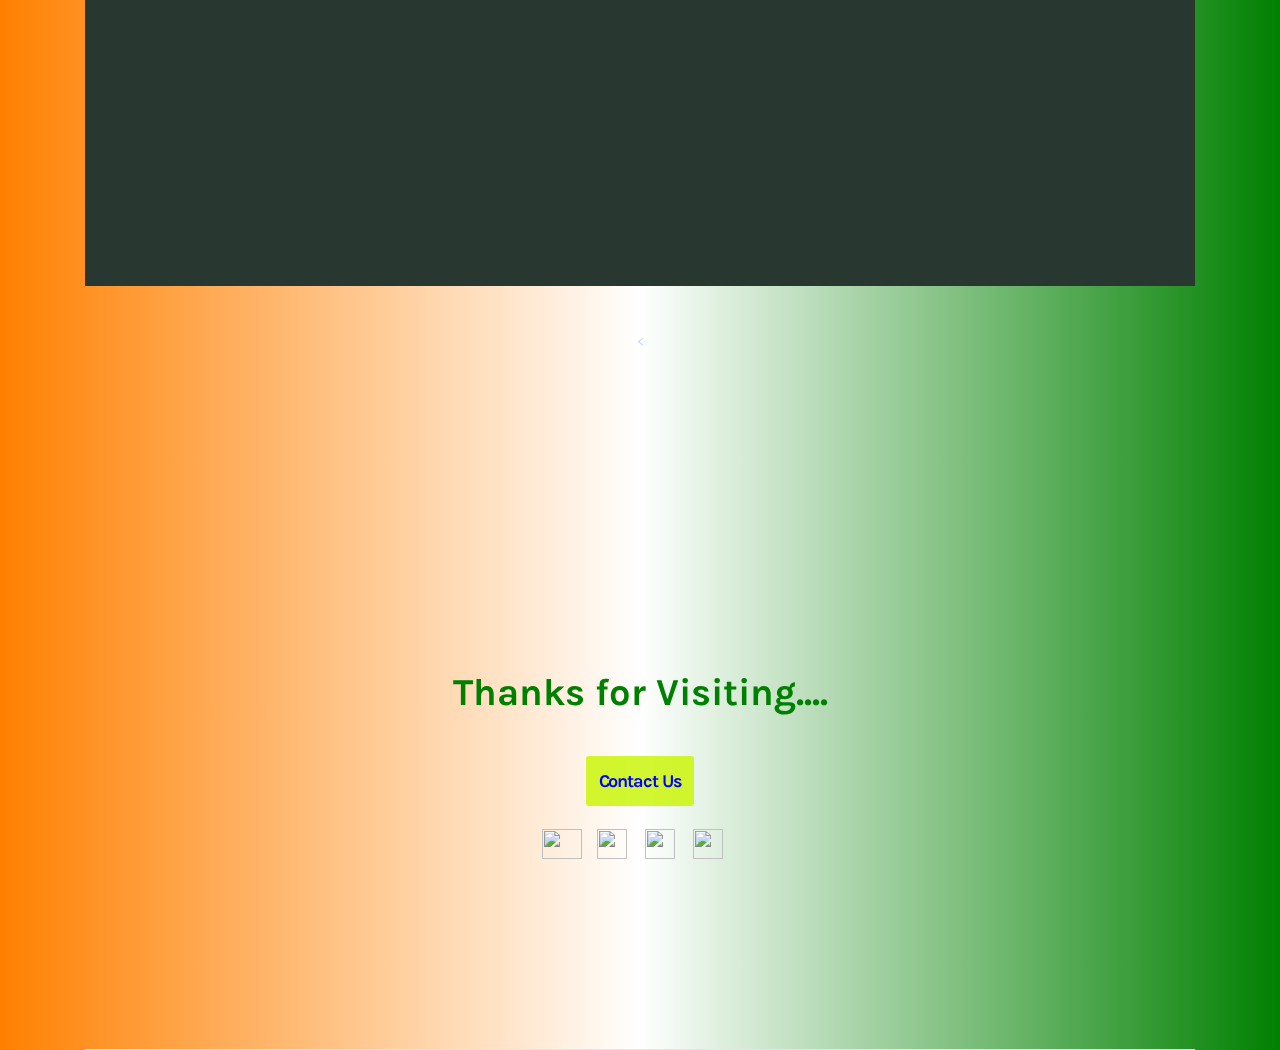
==== commit e4472d95: "feat test" ====
--- a/index.html
+++ b/index.html
@@ -1648,12 +1648,12 @@
               </div>
               
             </div>
-          </div>
+        </div>
 
       
       </div>
   
-  <div class="shape-holder testimonial-shape" data-aos="zoom-in-left" data-aos-once="true"><img src="image/testimonial-shape.svg" alt=""></div>
+  <!-- <div class="shape-holder testimonial-shape" data-aos="zoom-in-left" data-aos-once="true"><img src="image/testimonial-shape.svg" alt=""></div> -->
 </section>
 
 
@@ -1688,7 +1688,7 @@
           </div>
       </div>
       <div class="testimonial-slider-wrapper">
-          <div class="slider-btns"></div>
+          
           <div class="testimonial-slider">
               <div class="single-slide" data-aos="fade-up" data-aos-duration="1000" data-aos-once="true">
                   <div class="testimonial-card">
@@ -1759,12 +1759,12 @@
                     </div>
                 </div>
             </div>
-          </div>
+          </>
 
       
       </div>
   </div>
-  <div class="shape-holder testimonial-shape" data-aos="zoom-in-left" data-aos-once="true"><img src="image/testimonial-shape.svg" alt=""></div>
+  <!-- <div class="shape-holder testimonial-shape" data-aos="zoom-in-left" data-aos-once="true"><img src="image/testimonial-shape.svg" alt=""></div> -->
 </section>
 
 
